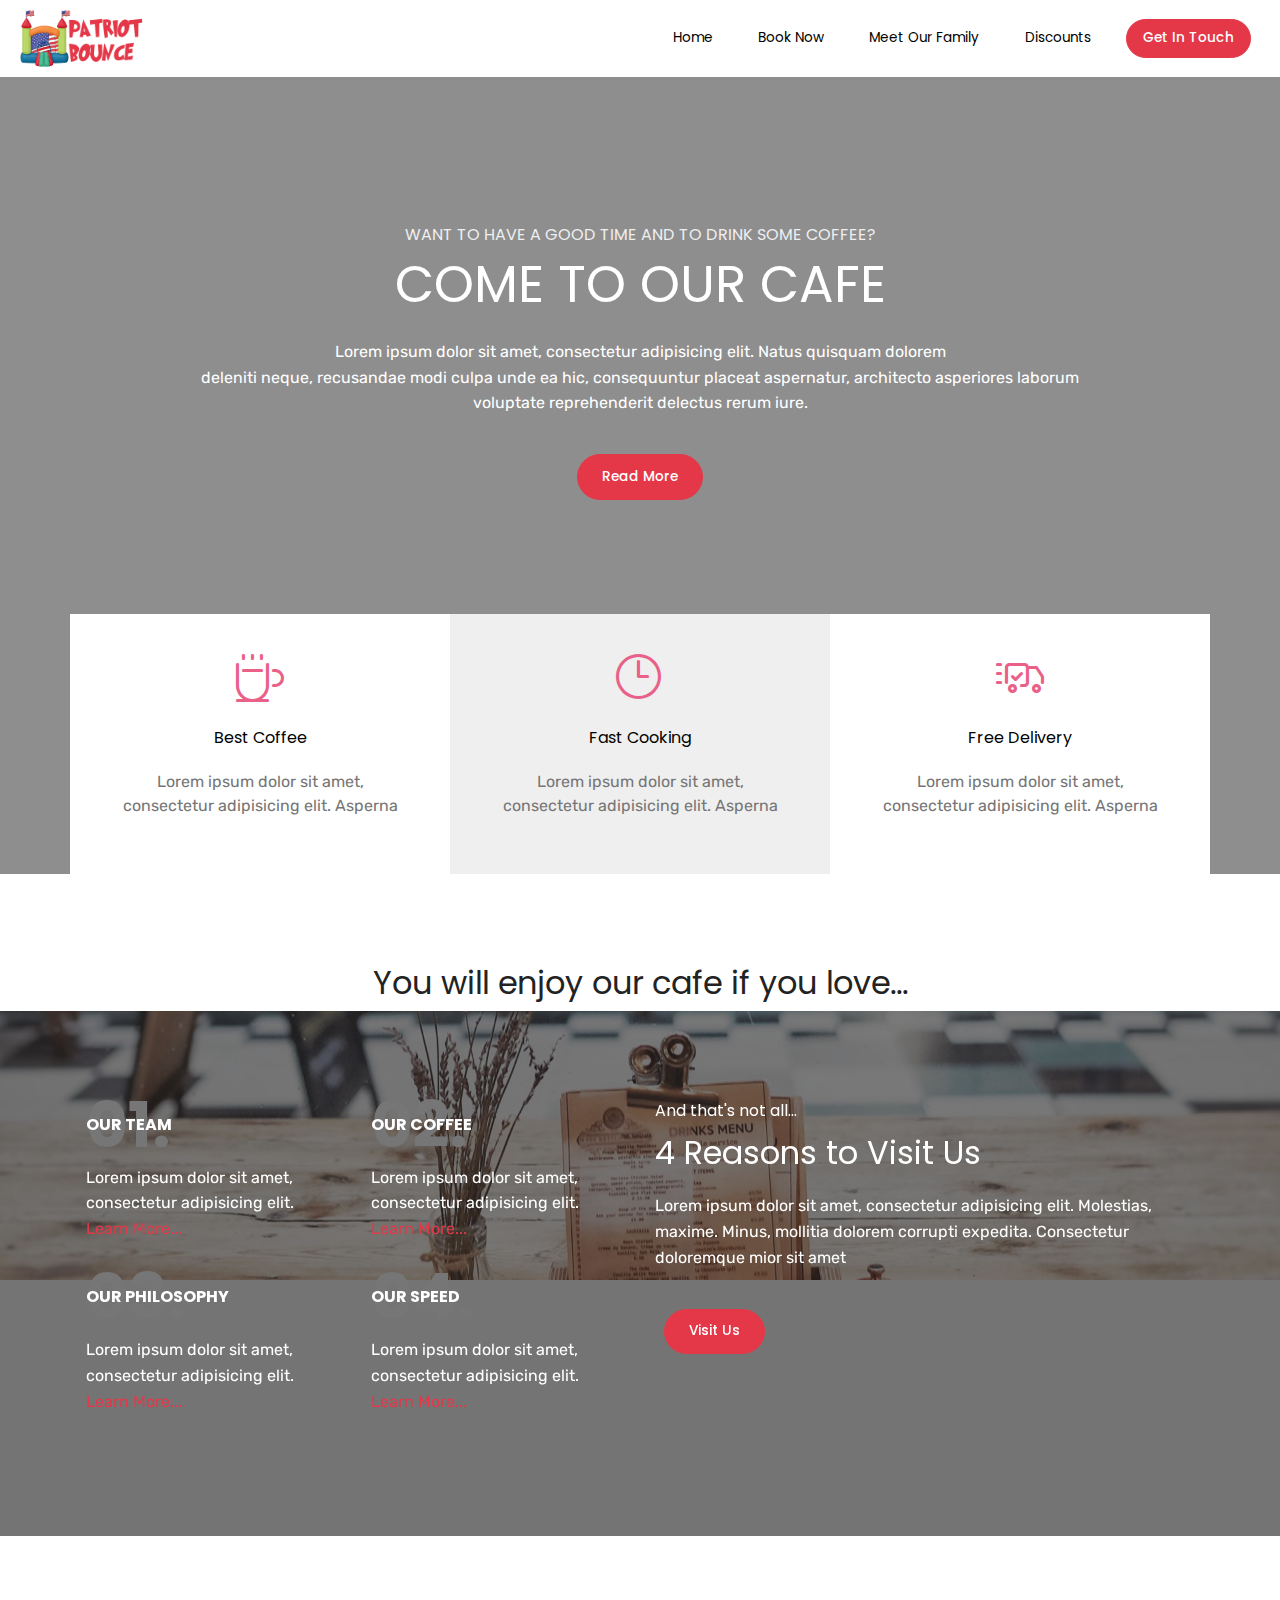
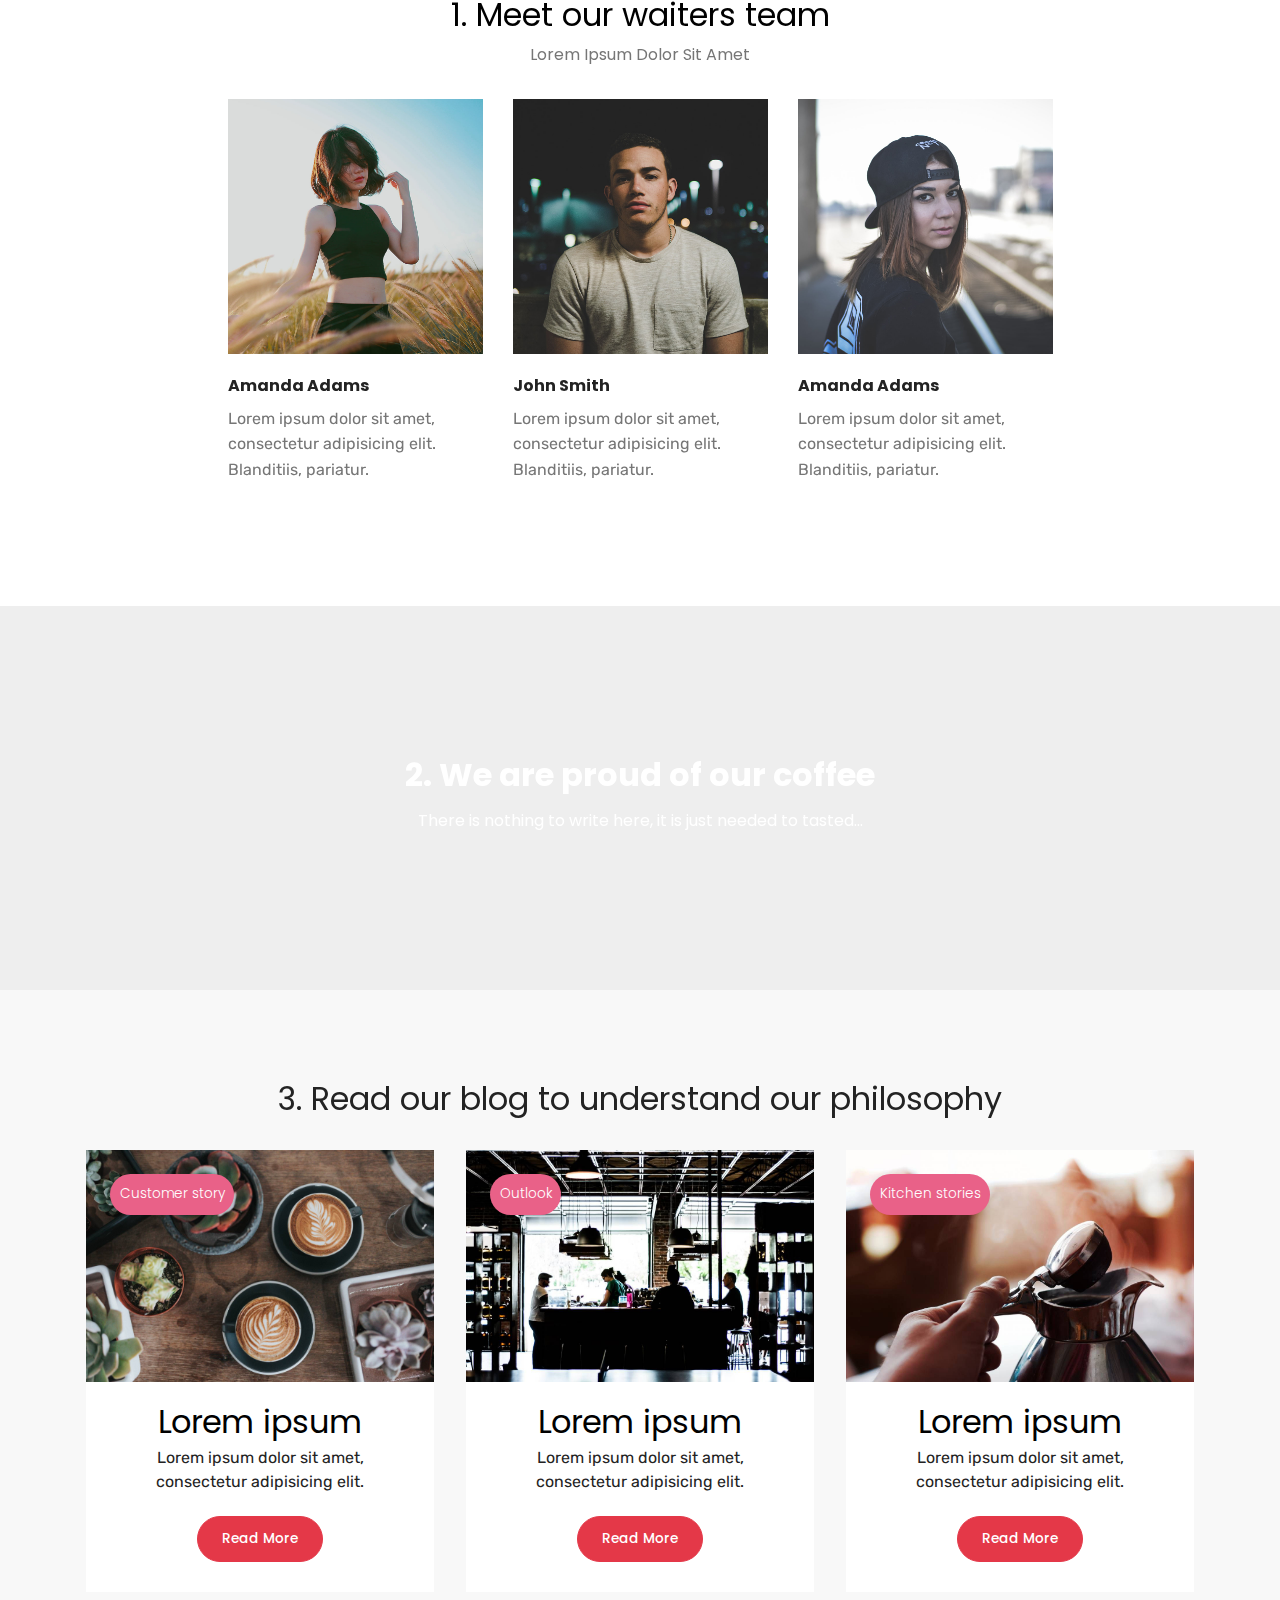
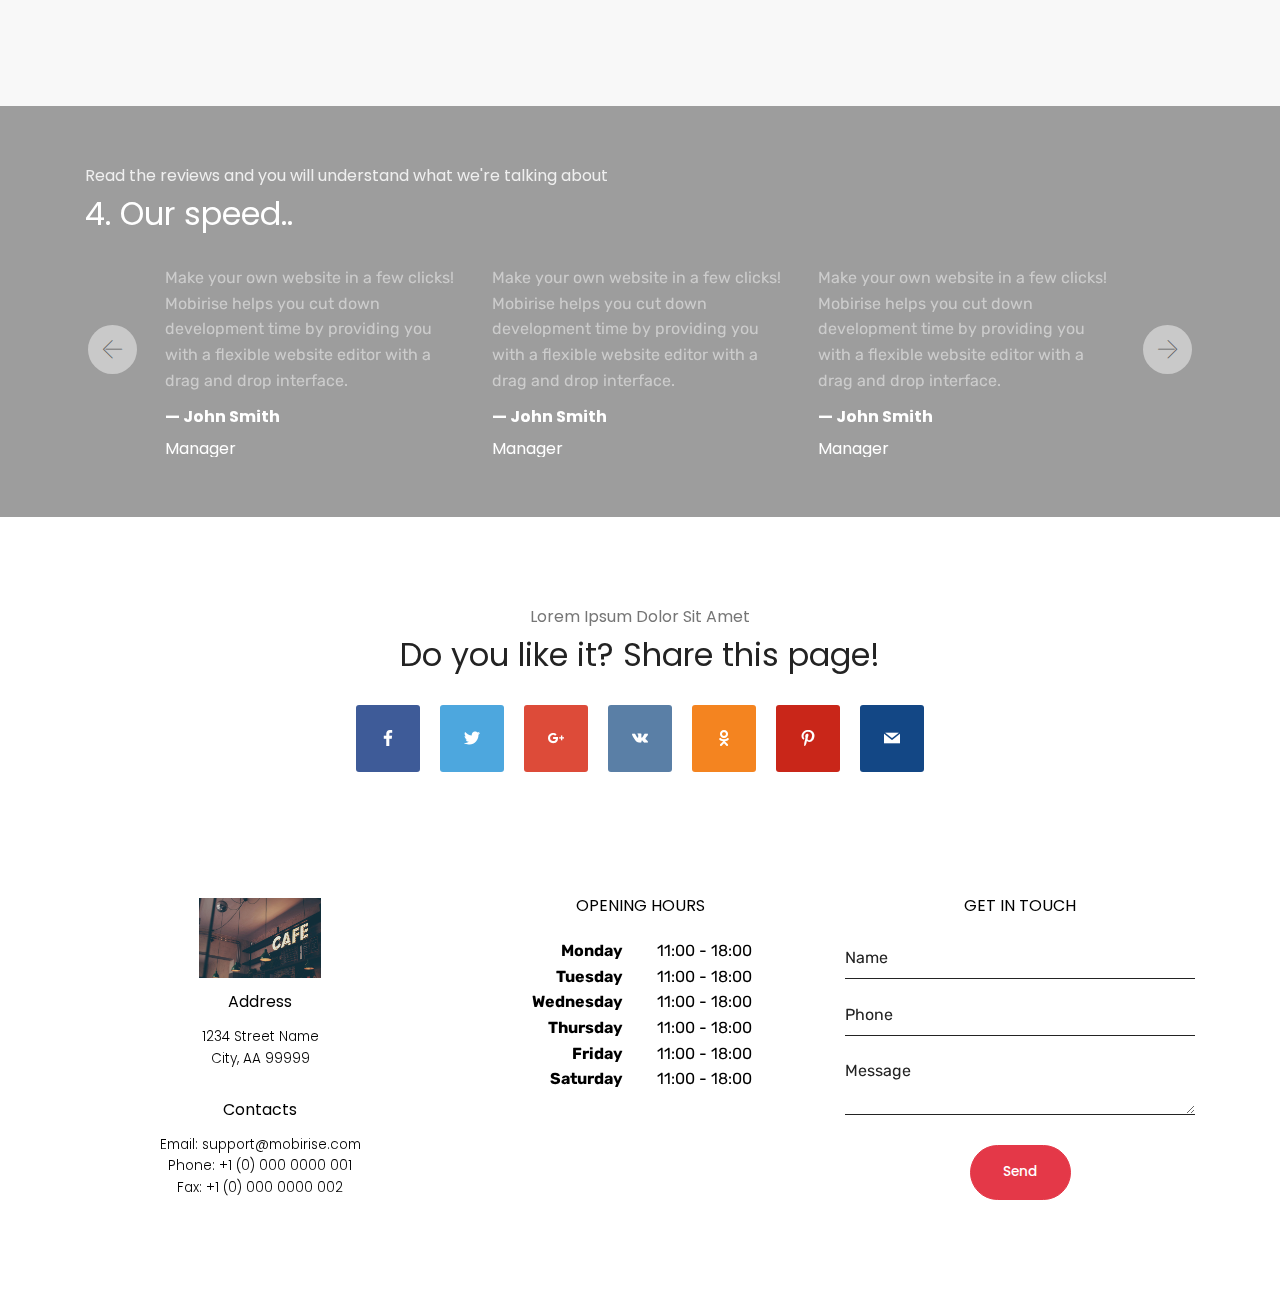
==== index.html @ 23921de2 "create github pages" ====
<!DOCTYPE html>
<html  >
<head>
  
  <meta charset="UTF-8">
  <meta http-equiv="X-UA-Compatible" content="IE=edge">
  
  <meta name="viewport" content="width=device-width, initial-scale=1, minimum-scale=1">
  <link rel="shortcut icon" href="assets/images/logo-no-background-164x77.png" type="image/x-icon">
  <meta name="description" content="">
  
  <title>Home</title>
  <link rel="stylesheet" href="assets/web/assets/mobirise-icons/mobirise-icons.css">
  <link rel="stylesheet" href="assets/web/assets/mobirise-icons-bold/mobirise-icons-bold.css">
  <link rel="stylesheet" href="assets/bootstrap/css/bootstrap.min.css">
  <link rel="stylesheet" href="assets/bootstrap/css/bootstrap-grid.min.css">
  <link rel="stylesheet" href="assets/bootstrap/css/bootstrap-reboot.min.css">
  <link rel="stylesheet" href="assets/dropdown/css/style.css">
  <link rel="stylesheet" href="assets/socicon/css/styles.css">
  <link rel="stylesheet" href="assets/theme/css/style.css">
  <link rel="stylesheet" href="assets/formoid-css/recaptcha.css">
  <link rel="preload" as="style" href="assets/mobirise/css/mbr-additional.css"><link rel="stylesheet" href="assets/mobirise/css/mbr-additional.css" type="text/css">
  
  
  

</head>
<body>
  <section class="menu cid-rzBdwvh61V" once="menu" id="menu2-r">

    
    

    <nav class="navbar navbar-dropdown navbar-fixed-top navbar-expand-lg">
        <div class="navbar-brand">
            <span class="navbar-logo">
                <a href="#">
                    <img src="assets/images/logo-no-background-164x77.png" alt="" title="" style="height: 3.8rem;">
                </a>
            </span>
            
        </div>
        <button class="navbar-toggler" type="button" data-toggle="collapse" data-target="#navbarSupportedContent" aria-controls="navbarNavAltMarkup" aria-expanded="false" aria-label="Toggle navigation">
            <div class="hamburger">
                <span></span>
                <span></span>
                <span></span>
                <span></span>
            </div>
        </button>
      <div class="collapse navbar-collapse" id="navbarSupportedContent">
            <ul class="navbar-nav nav-dropdown" data-app-modern-menu="true"><li class="nav-item">
                    <a class="nav-link link text-black display-4" href="#">
                        Home
                    </a>
                </li>
                <li class="nav-item">
                    <a class="nav-link link text-black display-4" href="#">
                        Book Now</a>
                </li>
                <li class="nav-item">
                    <a class="nav-link link text-black display-4" href="#">
                        Meet Our Family</a>
                </li>
                <li class="nav-item">
                    <a class="nav-link link text-black display-4" href="#">
                        Discounts</a>
                </li></ul>
            
            <div class="navbar-buttons mbr-section-btn">
                <a class="btn btn-sm btn-info display-4" href="#">
                  Get In Touch
                </a>
            </div>
      </div>
    </nav>
</section>

<section class="header7 cid-qIoWJUOnqf" id="header1-1" data-bg-video="https://youtu.be/1ic79i1usMw">

    

    <div class="mbr-overlay" style="opacity: 0.8; background-color: rgb(118, 118, 118);">
    </div>

    <div class="container text-content">

        <h4 class="mbr-section-subtitle mbr-fonts-style align-center mbr-white display-5">WANT TO HAVE A GOOD TIME AND TO DRINK SOME COFFEE?</h4>

        <h1 class="mbr-section-title pb-3 mbr-fonts-style mbr-white align-center display-1">COME TO OUR CAFE</h1>
        <p class="mbr-text pb-3 mbr-fonts-style mbr-white align-center display-7">Lorem ipsum dolor sit amet, consectetur adipisicing elit. Natus quisquam dolorem <br>deleniti neque, recusandae modi culpa unde ea hic, consequuntur placeat aspernatur, architecto asperiores laborum <br>voluptate reprehenderit delectus rerum iure.
        </p>
        <div class="mbr-section-btn pb-5 align-center"><a class="btn btn-md btn-bgr btn-info display-4" href="#">Read More</a></div>
    </div>
    <div class="container mbr-black">
        <div class="row justify-content-center">
            <div class="box-item col-md-4">
                <div class="icon-block-top pb-4 align-center">
                    <span class="mbr-iconfont mbrib-hot-cup display-2" style="color: rgb(233, 97, 136); fill: rgb(233, 97, 136);"></span>
                </div>
                <h4 class="box-item-title pb-3 mbr-fonts-style align-center display-5">Best Coffee</h4>
                <p class="box-item-text mbr-fonts-style align-center display-7">Lorem ipsum dolor sit amet, consectetur adipisicing elit. Asperna</p>
            </div>
            <div class="box-item col-md-4">
                <div class="icon-block-top pb-4 align-center">
                    <span class="mbr-iconfont mbrib-clock display-2" style="color: rgb(233, 97, 136); fill: rgb(233, 97, 136);"></span>
                </div>
                <h4 class="box-item-title pb-3 mbr-fonts-style align-center display-5">Fast Cooking</h4>
                <p class="box-item-text mbr-fonts-style align-center display-7">Lorem ipsum dolor sit amet, consectetur adipisicing elit. Asperna</p>
            </div>
            <div class="box-item col-md-4">
                <div class="icon-block-top pb-4 align-center">
                    <span class="mbr-iconfont mbrib-delivery display-2" style="color: rgb(233, 97, 136); fill: rgb(233, 97, 136);"></span>
                </div>
                <h4 class="box-item-title pb-3 mbr-fonts-style align-center display-5">Free Delivery</h4>
                <p class="box-item-text mbr-fonts-style align-center display-7">Lorem ipsum dolor sit amet, consectetur adipisicing elit. Asperna</p>
            </div>
        </div>
    </div>
</section>

<section class="cid-qIp7KFGlXe" id="content7-8">

    

    
    <div class="container">
        <div class="row justify-content-center">
            <div class="col-12 col-md-12 align-center">
                
                <h2 class="mbr-section-title align-center mbr-fonts-style mbr-bold display-2"><span style="font-weight: normal;">You will enjoy our cafe if you love...</span></h2>
            </div>
        </div>
    </div>
</section>

<section class="features18 cid-qIoZwj9I6L mbr-parallax-background" id="features18-4">
    
    

    <div class="mbr-overlay" style="opacity: 0.6; background-color: rgb(35, 35, 35);">
    </div>
    <div class="container">
        <div class="row justify-content-center content-row">
            <div class="col-md-6 content-column">
                    <h4 class="mbr-section-subtitle mbr-fonts-style mbr-white align-left display-5">And that's not all...</h4>
                    
                    <h2 class="mbr-title pt-2 mbr-fonts-style align-left mbr-white display-2">
                        4 Reasons to Visit Us
                    </h2>
                    <p class="mbr-text mbr-section-text pt-3 mbr-fonts-style align-left mbr-white display-7">
                            Lorem ipsum dolor sit amet, consectetur adipisicing elit. Molestias, maxime. Minus, mollitia dolorem corrupti expedita. Consectetur doloremque mior sit amet</p>
                    <div class="mbr-section-btn pt-3 align-left"><a class="btn btn-md btn-info display-4" href="#">Visit Us</a></div>
            </div>
            <div class="col-md-6">
                <div class="row">
                    <div class="card p-3 col-md-6">
                        <div class="card-box">
                            <div class="title">
                                <span class="num mbr-fonts-style mbr-bold m display-1">01.</span>
                                <h4 class="card-title m-0 mbr-fonts-style mbr-bold mbr-white display-5">
                                    OUR TEAM</h4>
                            </div>
                            <p class="mbr-text card-text mbr-fonts-style mbr-white display-7">
                                Lorem ipsum dolor sit amet, consectetur adipisicing elit.<br><a href="#" class="text-info">Learn More...</a>
                            </p>
                        </div>
                    </div>
                    <div class="card p-3 col-md-6">
                        <div class="card-box">
                            <div class="title">
                                <span class="num mbr-fonts-style mbr-bold display-1">02.</span>
                                <h4 class="card-title mbr-fonts-style m-0 mbr-bold mbr-white display-5">
                                    OUR COFFEE</h4>
                            </div>
                            <p class="mbr-text card-text mbr-fonts-style mbr-white display-7">
                                Lorem ipsum dolor sit amet, consectetur adipisicing elit.<br><a href="#" class="text-info">Learn More...</a>
                            </p>
                        </div>
                    </div>
                    <div class="card p-3 col-md-6">
                        <div class="card-box">
                            <div class="title">
                                <span class="num mbr-fonts-style mbr-bold display-1">03.</span>
                                <h4 class="card-title m-0 mbr-fonts-style mbr-bold mbr-white display-5">
                                    OUR PHILOSOPHY</h4>
                            </div>
                            <p class="mbr-text card-text mbr-fonts-style mbr-white display-7">
                                Lorem ipsum dolor sit amet, consectetur adipisicing elit.<br><a href="#" class="text-info">Learn More...</a>
                            </p>
                        </div>
                    </div>
                    <div class="card p-3 col-md-6">
                        <div class="card-box">
                            <div class="title">
                                <span class="num mbr-fonts-style mbr-bold display-1">04.</span>
                                <h4 class="card-title mbr-fonts-style m-0 mbr-bold mbr-white display-5">
                                    OUR SPEED</h4>
                            </div>
                            <p class="mbr-text card-text mbr-fonts-style mbr-white display-7">
                                Lorem ipsum dolor sit amet, consectetur adipisicing elit.<br><a href="#" class="text-info">Learn More...</a>
                            </p>
                        </div>
                    </div>
                </div>
            </div>
        </div>
    </div>
</section>

<section class="teams1 cid-qIoZsmrGyp" id="teams2-3">

    

    
    <div class="container">
        <h2 class="mbr-section-title mbr-fonts-style align-center mbr-black display-2">1. Meet our waiters team
        </h2>
        <h3 class="mbr-section-subtitle mbr-fonts-style align-center pt-2 display-5">Lorem Ipsum Dolor Sit Amet</h3>
        <div class="row justify-content-center flip-card pt-4">
            <div class="col-md-6 col-lg-3 card-wrap">
                <div class="image-wrap">
                    <img src="assets/images/face5.jpg" alt="">
                    <div class="social-media align-center">
                        <ul>
                            <li>
                                <a class="icon-transition" href="https://www.facebook.com/Mobirise">
                                    <span class="mbr-iconfont mbr-black socicon-facebook socicon"></span>
                                </a>
                            </li>
                            <li>
                                <a class="icon-transition" href="https://twitter.com/mobirise">
                                    <span class="mbr-iconfont mbr-black socicon-twitter socicon"></span>
                                </a>
                            </li>
                            <li>
                                <a class="icon-transition" href="https://instagram.com/mobirise/">
                                    <span class="mbr-iconfont mbr-black socicon-instagram socicon"></span>
                                </a>
                            </li>
                            
                            
                            
                        </ul>
                    </div>
                    <div class="img-overlay"></div>
                </div>
                <h4 class="mbr-fonts-style mbr-name align-left pt-4 mbr-bold display-5">
                    Amanda Adams
                </h4>
                
                <p class="mbr-fonts-style mbr-text align-left pt-1 display-7">
                      Lorem ipsum dolor sit amet, consectetur adipisicing elit. Blanditiis, pariatur.
                </p>
            </div>
            <div class="col-md-6 col-lg-3 card-wrap">
                <div class="image-wrap">
                    <img src="assets/images/face6.jpg" alt="">
                    <div class="img-overlay"></div>
                    <div class="social-media align-center">
                        <ul>
                            <li>
                                <a class="icon-transition" href="https://www.facebook.com/Mobirise">
                                    <span class="mbr-iconfont mbr-black socicon-facebook socicon"></span>
                                </a>
                            </li>
                            <li>
                                <a class="icon-transition" href="https://twitter.com/mobirise">
                                    <span class="mbr-iconfont mbr-black socicon-twitter socicon"></span>
                                </a>
                            </li>
                            <li>
                                <a class="icon-transition" href="https://instagram.com/mobirise/">
                                    <span class="mbr-iconfont mbr-black socicon-instagram socicon"></span>
                                </a>
                            </li>
                            
                            
                            
                        </ul>    
                    </div>
                </div>
                <h4 class="mbr-fonts-style mbr-name align-left pt-4 mbr-bold display-5">
                    John Smith
                </h4>
                
                <p class="mbr-fonts-style mbr-text align-left pt-1 display-7">
                      Lorem ipsum dolor sit amet, consectetur adipisicing elit. Blanditiis, pariatur.
                </p>
            </div>
            <div class="col-md-6 col-lg-3 card-wrap">
                <div class="image-wrap">
                    <img src="assets/images/face7.jpg" alt="">
                    <div class="img-overlay"></div>
                    <div class="social-media align-center">
                        <ul>
                            <li>
                                <a class="icon-transition" href="https://www.facebook.com/Mobirise">
                                    <span class="mbr-iconfont mbr-black socicon-facebook socicon"></span>
                                </a>
                            </li>
                            <li>
                                <a class="icon-transition" href="https://twitter.com/mobirise">
                                    <span class="mbr-iconfont mbr-black socicon-twitter socicon"></span>
                                </a>
                            </li>
                            <li>
                                <a class="icon-transition" href="https://instagram.com/mobirise/">
                                    <span class="mbr-iconfont mbr-black socicon-instagram socicon"></span>
                                </a>
                            </li>
                            
                            
                            
                        </ul>
                    </div>
                </div>
                <h4 class="mbr-fonts-style mbr-name align-left pt-4 mbr-bold display-5">
                    Amanda Adams
                </h4>
                
                <p class="mbr-fonts-style mbr-text align-left pt-1 display-7">
                      Lorem ipsum dolor sit amet, consectetur adipisicing elit. Blanditiis, pariatur.
                </p>
            </div>
            
        </div>
    </div>
</section>

<section class="cid-qIpcXer6tV mbr-parallax-background" id="content9-a">

    

    
    <div class="container">
        <div class="row justify-content-center">
            <div class="col-12 col-md-12 align-center">
                <h2 class="mbr-section-title align-left mbr-fonts-style mbr-bold mbr-white display-2">2. We are proud of our coffee</h2>
                <h3 class="mbr-section-subtitle align-left mbr-fonts-style mbr-white pt-2 display-5">There is nothing to write here, it is just needed to tasted...</h3>
            </div>
        </div>
    </div>
</section>

<section class="features19 cid-qIpf9Jg0yJ" id="features12-b">

    

    
    <div class="container">
        <h2 class="mbr-section-title align-left mbr-fonts-style mbr-bold display-2">
            <span style="font-weight: normal;">3. Read our blog to understand our philosophy</span></h2>

        
        <div class="row justify-content-center align-items-start">
            
            <div class="card px-3 py-4 col-md-4">
                <div class="card-wrapper flip-card">
                    <div class="card-img">
                        <img src="assets/images/nathan-dumlao-314125-1920x1280.jpg" alt="" title="">
                        <div class="img-text mbr-text mbr-fonts-style align-center mbr-white display-4">Customer story</div>
                    </div>
                    <div class="card-box">
                        <h3 class="mbr-title mbr-fonts-style mbr-bold mbr-black align-center display-2"><span style="font-weight: normal;">Lorem ipsum</span></h3>
                        <p class="mbr-card-text mbr-fonts-style align-center display-7">
                            Lorem ipsum dolor sit amet, consectetur adipisicing elit.
                        </p>
                        <div class="mbr-section-btn align-center">
                            <a href="#" class="btn btn-md btn-info display-4">Read More</a>
                        </div>
                    </div>
                </div>
            </div>

            <div class="card px-3 py-4 col-md-4">
                <div class="card-wrapper flip-card">
                    <div class="card-img">
                        <img src="assets/images/redd-angelo-32872-1200x800.jpg" alt="" title="">
                        <div class="img-text mbr-text mbr-fonts-style align-center mbr-white display-4">
                             Outlook
                        </div>
                    </div>
                    <div class="card-box">
                        <h3 class="mbr-title mbr-fonts-style mbr-bold mbr-black align-center display-2"><span style="font-weight: normal;">Lorem ipsum</span></h3>
                        <p class="mbr-card-text mbr-fonts-style align-center display-7">
                            Lorem ipsum dolor sit amet, consectetur adipisicing elit.
                        </p>
                        <div class="mbr-section-btn align-center">
                            <a href="#" class="btn btn-md btn-info display-4">Read More</a>
                        </div>
                    </div>
                </div>
            </div>

            <div class="card px-3 py-4 col-md-4">
                <div class="card-wrapper flip-card">
                    <div class="card-img">
                        <img src="assets/images/tim-arterbury-101472-1200x800.jpg" alt="" title="">
                        <div class="img-text mbr-text mbr-fonts-style align-center mbr-white display-4">Kitchen stories</div>
                    </div>
                    <div class="card-box">
                        <h3 class="mbr-title mbr-fonts-style mbr-bold mbr-black align-center display-2"><span style="font-weight: normal;">Lorem ipsum</span></h3>
                        <p class="mbr-card-text mbr-fonts-style align-center display-7">
                            Lorem ipsum dolor sit amet, consectetur adipisicing elit.
                        </p>
                        <div class="mbr-section-btn align-center">
                            <a href="#" class="btn btn-md btn-info display-4">Read More</a>
                        </div>
                    </div>
                </div>
            </div>

            
        </div>
    </div>
</section>

<section class="carousel slide testimonials-slider cid-qIoZa8EtE9" data-bg-video="https://www.youtube.com/watch?v=36YgDDJ7XSc" id="testimonials-slider2-2">
    
    

    <div class="mbr-overlay" style="opacity: 0.4; background-color: rgb(35, 35, 35);">
    </div>

    <div class="container text-center">
        
        <h3 class="mbr-section-subtitle mbr-fonts-style align-left display-5">Read the reviews and you will understand what we're talking about</h3>

        <h2 class="mbr-fonts-style mbr-section-title align-left mbr-white display-2">4. Our speed..</h2>

        <div class="carousel slide pt-4" data-ride="carousel" role="listbox">
            <div class="carousel-inner">
                
            <div class="carousel-item">
                    <div class="row justify-content-center">
                        <div class="col-md-4">                          
                            <div class="mbr-text mbr-fonts-style align-left display-7">
                                 Make your own website in a few clicks! Mobirise helps you cut down development time by providing you with a flexible website editor with a drag and drop interface.
                            </div>
                            <h4 class="mbr-fonts-style signature mbr-bold pt-3 align-left display-5"><strong>— John Smith</strong></h4>                   
                            <h5 class="desk mbr-fonts-style pt-3 align-left display-5">Manager</h5>
                        </div>

                        <div class="col-md-4 d-none d-md-block">
                            <div class="mbr-text mbr-fonts-style align-left display-7">
                                 Make your own website in a few clicks! Mobirise helps you cut down development time by providing you with a flexible website editor with a drag and drop interface.
                            </div>
                            <h4 class="mbr-fonts-style signature mbr-bold pt-3 align-left display-5"><strong>— John Smith</strong></h4>       
                            <h5 class="desk mbr-fonts-style pt-3 align-left display-5">Manager</h5>            
                        </div>
                        
                        <div class="col-md-4 d-none d-md-block">
                            <div class="mbr-text mbr-fonts-style align-left display-7">
                                 Make your own website in a few clicks! Mobirise helps you cut down development time by providing you with a flexible website editor with a drag and drop interface.</div>
                            <h4 class="mbr-fonts-style signature mbr-bold pt-3 align-left display-5"><strong>— John Smith</strong></h4>
                            <h5 class="desk mbr-fonts-style pt-3 align-left display-5">Manager</h5>                    
                        </div>
                    </div>
                </div><div class="carousel-item">
                    <div class="row justify-content-center">
                        <div class="col-md-4">                          
                            <div class="mbr-text mbr-fonts-style align-left display-7">
                                 Make your own website in a few clicks! Mobirise helps you cut down development time by providing you with a flexible website editor with a drag and drop interface.
                            </div>
                            <h4 class="mbr-fonts-style signature mbr-bold pt-3 align-left display-5"><strong>— John Smith</strong></h4>                   
                            <h5 class="desk mbr-fonts-style pt-3 align-left display-5">Manager</h5>
                        </div>

                        <div class="col-md-4 d-none d-md-block">
                            <div class="mbr-text mbr-fonts-style align-left display-7">
                                 Make your own website in a few clicks! Mobirise helps you cut down development time by providing you with a flexible website editor with a drag and drop interface.
                            </div>
                            <h4 class="mbr-fonts-style signature mbr-bold pt-3 align-left display-5"><strong>— John Smith</strong></h4>       
                            <h5 class="desk mbr-fonts-style pt-3 align-left display-5">Manager</h5>            
                        </div>
                        
                        <div class="col-md-4 d-none d-md-block">
                            <div class="mbr-text mbr-fonts-style align-left display-7">
                                 Make your own website in a few clicks! Mobirise helps you cut down development time by providing you with a flexible website editor with a drag and drop interface.</div>
                            <h4 class="mbr-fonts-style signature mbr-bold pt-3 align-left display-5"><strong>— John Smith</strong></h4>
                            <h5 class="desk mbr-fonts-style pt-3 align-left display-5">Manager</h5>                    
                        </div>
                    </div>
                </div></div>

            <div class="carousel-controls">
                <a class="carousel-control-prev" role="button" data-slide="prev">
                  <span aria-hidden="true" class="mbri-left mbr-iconfont"></span>
                  <span class="sr-only">Previous</span>
                </a>
                
                <a class="carousel-control-next" role="button" data-slide="next">
                  <span aria-hidden="true" class="mbri-right mbr-iconfont"></span>
                  <span class="sr-only">Next</span>
                </a>
            </div>
        </div>
    </div>
</section>

<section class="cid-qIpiCNOGSw" id="social-buttons1-c">
    
    

    

    <div class="container">
        <div class="media-container-row">
            <div class="col-md-10 col-lg-8 align-center">
                <h3 class="mbr-section-subtitle mbr-fonts-style display-5">Lorem Ipsum Dolor Sit Amet</h3>
                <h2 class="mbr-section-title mbr-fonts-style pb-3 display-2">Do you like it? Share this page!</h2>
                <div class="mbr-social-likes">
                    <span class="btn btn-social socicon-bg-facebook facebook mx-2" title="Share link on Facebook">
                        <i class="socicon socicon-facebook"></i>
                    </span>
                    <span class="btn btn-social twitter socicon-bg-twitter mx-2" title="Share link on Twitter">
                        <i class="socicon socicon-twitter"></i>
                    </span>
                    <span class="btn btn-social plusone socicon-bg-googleplus mx-2" title="Share link on Google+">
                        <i class="socicon socicon-googleplus"></i>
                    </span>
                    <span class="btn btn-social vkontakte socicon-bg-vkontakte mx-2" title="Share link on VKontakte">
                        <i class="socicon socicon-vkontakte"></i>
                    </span>
                    <span class="btn btn-social odnoklassniki socicon-bg-odnoklassniki mx-2" title="Share link on Odnoklassniki">
                        <i class="socicon socicon-odnoklassniki"></i>
                    </span>
                    <span class="btn btn-social pinterest socicon-bg-pinterest mx-2" title="Share link on Pinterest">
                        <i class="socicon socicon-pinterest"></i>
                    </span>
                    <span class="btn btn-social mailru socicon-bg-mail mx-2" title="Share link on Mailru">
                        <i class="socicon socicon-mail"></i>
                    </span>
                </div>
            </div>
        </div>
    </div>
</section>

<section class="cid-qIpj9qVZg6" id="footer4-f">

    

    

    <div class="container">
        <div class="row content justify-content-center align-items-start mbr-black">
            <div class="col-12 col-md-6 col-lg-4 pb-3">
                <div class="logo pb-3 align-center">
                    <a href="index.html">
                        <img src="assets/images/background11-1920x1269.jpg" alt="" title="" style="height: 5rem;">
                    </a>
                </div>
                
                <div class="address">
                    <h3 class="address-title mbr-fonts-style pb-2 align-center display-5">
                        Address
                    </h3>
                    <p class="address-block mbr-fonts-style pb-3 align-center mbr-text display-4">
                        1234 Street Name<br>
                        City, AA 99999
                    </p>
                </div>
                <div class="contacts">
                    <h3 class="contacts-title mbr-fonts-style pb-2 align-center display-5">
                        Contacts
                    </h3>
                    <p class="contacts-block mbr-fonts-style align-center mbr-text display-4">
                        Email: support@mobirise.com<br>
                        Phone: +1 (0) 000 0000 001<br>
                        Fax: +1 (0) 000 0000 002
                    </p>
                </div>
            </div>
            <div class="col-sm-12 col-md-6 col-lg-5 col-xl-4 opening-hours pb-3 align-center">
                <h3 class="opening-hours-title pb-3 mbr-fonts-style align-center display-5">
                    OPENING HOURS</h3>
                <div class="col-5 days-column mbr-fonts-style mbr-bold align-right mbr-text display-7">
                    <span>Monday</span>
                    <span>Tuesday</span>
                    <span>Wednesday</span>
                    <span>Thursday</span>
                    <span>Friday</span>
                    <span>Saturday</span><br>
                </div>
                <div class="col-5 hours-column mbr-fonts-style align-left mbr-text display-7">
                    <span>11:00 - 18:00</span>
                    <span>11:00 - 18:00</span>
                    <span>11:00 - 18:00</span>
                    <span>11:00 - 18:00</span>
                    <span>11:00 - 18:00</span>
                    <span>11:00 - 18:00</span><br>
                </div>
            </div>
            <div class="form-1 col-sm-12 col-md-5 col-xl-4 col-lg-3" data-form-type="formoid">
                <h3 class="form-title pb-3 mbr-fonts-style align-center display-5">
                    GET IN TOUCH
                </h3>
                <div data-form-alert="" hidden="">Thanks for filling out the form!</div>
                <form class="mbr-form" action="https://mobirise.com/" method="post" data-form-title="My Mobirise Form"><input type="hidden" name="email" data-form-email="true" value="zmt52se4vlKzG9ZlRMrSObZA/iM51Rg0sKf0PgTAXvzf80+NhIMgF3amlHQhSe3bJ9eZWDOBrLp2VA5c1rhc6i1LbFNF8a+Ec8ieLGg7/wBkrPD/YJSi8HIZQzjjRhtb.4vvTKW60lj3cM4IjOCqK71lzVSYR9H7xZ2xOvW2wbdr5QJtB7LUsm92ueW5TcLm4JoI597ISmDPSEVZ+30Vv059exFuM1EjeOlMCNAIVsxdz7G8ettgwmm73R4NW9Vpc">
                    <div class="input-wrap" data-for="name">
                        <input type="text" class="field display-7" name="name" placeholder="Name" data-form-field="Name" required="" id="name-footer4-f">
                    </div>
                    
                    <div class="input-wrap" data-for="phone">
                        <input type="text" class="field display-7" name="phone" placeholder="Phone" data-form-field="Phone" id="phone-footer4-f">
                    </div>
                    <div class="form-group pb-2" data-for="message">
                        <textarea type="text" class="form-control display-7" name="message" placeholder="Message" rows="2" data-form-field="Message" id="message-footer4-f"></textarea>
                    </div>
                    <div class="btn-row align-center">
                        <span class="input-group-btn"><button href="#" type="submit" class="btn btn-form btn-info display-4">Send</button></span>
                    </div>
                </form>
            </div>
        </div>
    </div>
</section>


  <script src="assets/web/assets/jquery/jquery.min.js"></script>
  <script src="assets/popper/popper.min.js"></script>
  <script src="assets/bootstrap/js/bootstrap.min.js"></script>
  <script src="assets/dropdown/js/nav-dropdown.js"></script>
  <script src="assets/dropdown/js/navbar-dropdown.js"></script>
  <script src="assets/touchswipe/jquery.touch-swipe.min.js"></script>
  <script src="assets/ytplayer/jquery.mb.ytplayer.min.js"></script>
  <script src="assets/vimeoplayer/jquery.mb.vimeo_player.js"></script>
  <script src="assets/parallax/jarallax.min.js"></script>
  <script src="assets/mbr-flip-card/mbr-flip-card.js"></script>
  <script src="assets/bootstrapcarouselswipe/bootstrap-carousel-swipe.js"></script>
  <script src="assets/mbr-testimonials-slider/mbr-testimonials-slider.js"></script>
  <script src="assets/sociallikes/social-likes.js"></script>
  <script src="assets/smoothscroll/smooth-scroll.js"></script>
  <script src="assets/theme/js/script.js"></script>
  <script src="assets/formoid/formoid.min.js"></script>
  
  

</body>
</html>
---- assets/web/assets/mobirise-icons/mobirise-icons.css ----
@font-face {
  font-family: 'MobiriseIcons';
  src:  url('mobirise-icons.eot?spat4u');
  src:  url('mobirise-icons.eot?spat4u#iefix') format('embedded-opentype'),
    url('mobirise-icons.ttf?spat4u') format('truetype'),
    url('mobirise-icons.woff?spat4u') format('woff'),
    url('mobirise-icons.svg?spat4u#MobiriseIcons') format('svg');
  font-weight: normal;
  font-style: normal;
  font-display: swap;
}

[class^="mbri-"], [class*=" mbri-"] {
  /* use !important to prevent issues with browser extensions that change fonts */
  font-family: MobiriseIcons !important;
  speak: none;
  font-style: normal;
  font-weight: normal;
  font-variant: normal;
  text-transform: none;
  line-height: 1;

  /* Better Font Rendering =========== */
  -webkit-font-smoothing: antialiased;
  -moz-osx-font-smoothing: grayscale;
}

.mbri-add-submenu:before {
  content: "\e900";
}
.mbri-alert:before {
  content: "\e901";
}
.mbri-align-center:before {
  content: "\e902";
}
.mbri-align-justify:before {
  content: "\e903";
}
.mbri-align-left:before {
  content: "\e904";
}
.mbri-align-right:before {
  content: "\e905";
}
.mbri-android:before {
  content: "\e906";
}
.mbri-apple:before {
  content: "\e907";
}
.mbri-arrow-down:before {
  content: "\e908";
}
.mbri-arrow-next:before {
  content: "\e909";
}
.mbri-arrow-prev:before {
  content: "\e90a";
}
.mbri-arrow-up:before {
  content: "\e90b";
}
.mbri-bold:before {
  content: "\e90c";
}
.mbri-bookmark:before {
  content: "\e90d";
}
.mbri-bootstrap:before {
  content: "\e90e";
}
.mbri-briefcase:before {
  content: "\e90f";
}
.mbri-browse:before {
  content: "\e910";
}
.mbri-bulleted-list:before {
  content: "\e911";
}
.mbri-calendar:before {
  content: "\e912";
}
.mbri-camera:before {
  content: "\e913";
}
.mbri-cart-add:before {
  content: "\e914";
}
.mbri-cart-full:before {
  content: "\e915";
}
.mbri-cash:before {
  content: "\e916";
}
.mbri-change-style:before {
  content: "\e917";
}
.mbri-chat:before {
  content: "\e918";
}
.mbri-clock:before {
  content: "\e919";
}
.mbri-close:before {
  content: "\e91a";
}
.mbri-cloud:before {
  content: "\e91b";
}
.mbri-code:before {
  content: "\e91c";
}
.mbri-contact-form:before {
  content: "\e91d";
}
.mbri-credit-card:before {
  content: "\e91e";
}
.mbri-cursor-click:before {
  content: "\e91f";
}
.mbri-cust-feedback:before {
  content: "\e920";
}
.mbri-database:before {
  content: "\e921";
}
.mbri-delivery:before {
  content: "\e922";
}
.mbri-desktop:before {
  content: "\e923";
}
.mbri-devices:before {
  content: "\e924";
}
.mbri-down:before {
  content: "\e925";
}
.mbri-download:before {
  content: "\e989";
}
.mbri-drag-n-drop:before {
  content: "\e927";
}
.mbri-drag-n-drop2:before {
  content: "\e928";
}
.mbri-edit:before {
  content: "\e929";
}
.mbri-edit2:before {
  content: "\e92a";
}
.mbri-error:before {
  content: "\e92b";
}
.mbri-extension:before {
  content: "\e92c";
}
.mbri-features:before {
  content: "\e92d";
}
.mbri-file:before {
  content: "\e92e";
}
.mbri-flag:before {
  content: "\e92f";
}
.mbri-folder:before {
  content: "\e930";
}
.mbri-gift:before {
  content: "\e931";
}
.mbri-github:before {
  content: "\e932";
}
.mbri-globe:before {
  content: "\e933";
}
.mbri-globe-2:before {
  content: "\e934";
}
.mbri-growing-chart:before {
  content: "\e935";
}
.mbri-hearth:before {
  content: "\e936";
}
.mbri-help:before {
  content: "\e937";
}
.mbri-home:before {
  content: "\e938";
}
.mbri-hot-cup:before {
  content: "\e939";
}
.mbri-idea:before {
  content: "\e93a";
}
.mbri-image-gallery:before {
  content: "\e93b";
}
.mbri-image-slider:before {
  content: "\e93c";
}
.mbri-info:before {
  content: "\e93d";
}
.mbri-italic:before {
  content: "\e93e";
}
.mbri-key:before {
  content: "\e93f";
}
.mbri-laptop:before {
  content: "\e940";
}
.mbri-layers:before {
  content: "\e941";
}
.mbri-left-right:before {
  content: "\e942";
}
.mbri-left:before {
  content: "\e943";
}
.mbri-letter:before {
  content: "\e944";
}
.mbri-like:before {
  content: "\e945";
}
.mbri-link:before {
  content: "\e946";
}
.mbri-lock:before {
  content: "\e947";
}
.mbri-login:before {
  content: "\e948";
}
.mbri-logout:before {
  content: "\e949";
}
.mbri-magic-stick:before {
  content: "\e94a";
}
.mbri-map-pin:before {
  content: "\e94b";
}
.mbri-menu:before {
  content: "\e94c";
}
.mbri-mobile:before {
  content: "\e94d";
}
.mbri-mobile2:before {
  content: "\e94e";
}
.mbri-mobirise:before {
  content: "\e94f";
}
.mbri-more-horizontal:before {
  content: "\e950";
}
.mbri-more-vertical:before {
  content: "\e951";
}
.mbri-music:before {
  content: "\e952";
}
.mbri-new-file:before {
  content: "\e953";
}
.mbri-numbered-list:before {
  content: "\e954";
}
.mbri-opened-folder:before {
  content: "\e955";
}
.mbri-pages:before {
  content: "\e956";
}
.mbri-paper-plane:before {
  content: "\e957";
}
.mbri-paperclip:before {
  content: "\e958";
}
.mbri-photo:before {
  content: "\e959";
}
.mbri-photos:before {
  content: "\e95a";
}
.mbri-pin:before {
  content: "\e95b";
}
.mbri-play:before {
  content: "\e95c";
}
.mbri-plus:before {
  content: "\e95d";
}
.mbri-preview:before {
  content: "\e95e";
}
.mbri-print:before {
  content: "\e95f";
}
.mbri-protect:before {
  content: "\e960";
}
.mbri-question:before {
  content: "\e961";
}
.mbri-quote-left:before {
  content: "\e962";
}
.mbri-quote-right:before {
  content: "\e963";
}
.mbri-refresh:before {
  content: "\e964";
}
.mbri-responsive:before {
  content: "\e965";
}
.mbri-right:before {
  content: "\e966";
}
.mbri-rocket:before {
  content: "\e967";
}
.mbri-sad-face:before {
  content: "\e968";
}
.mbri-sale:before {
  content: "\e969";
}
.mbri-save:before {
  content: "\e96a";
}
.mbri-search:before {
  content: "\e96b";
}
.mbri-setting:before {
  content: "\e96c";
}
.mbri-setting2:before {
  content: "\e96d";
}
.mbri-setting3:before {
  content: "\e96e";
}
.mbri-share:before {
  content: "\e96f";
}
.mbri-shopping-bag:before {
  content: "\e970";
}
.mbri-shopping-basket:before {
  content: "\e971";
}
.mbri-shopping-cart:before {
  content: "\e972";
}
.mbri-sites:before {
  content: "\e973";
}
.mbri-smile-face:before {
  content: "\e974";
}
.mbri-speed:before {
  content: "\e975";
}
.mbri-star:before {
  content: "\e976";
}
.mbri-success:before {
  content: "\e977";
}
.mbri-sun:before {
  content: "\e978";
}
.mbri-sun2:before {
  content: "\e979";
}
.mbri-tablet:before {
  content: "\e97a";
}
.mbri-tablet-vertical:before {
  content: "\e97b";
}
.mbri-target:before {
  content: "\e97c";
}
.mbri-timer:before {
  content: "\e97d";
}
.mbri-to-ftp:before {
  content: "\e97e";
}
.mbri-to-local-drive:before {
  content: "\e97f";
}
.mbri-touch-swipe:before {
  content: "\e980";
}
.mbri-touch:before {
  content: "\e981";
}
.mbri-trash:before {
  content: "\e982";
}
.mbri-underline:before {
  content: "\e983";
}
.mbri-unlink:before {
  content: "\e984";
}
.mbri-unlock:before {
  content: "\e985";
}
.mbri-up-down:before {
  content: "\e986";
}
.mbri-up:before {
  content: "\e987";
}
.mbri-update:before {
  content: "\e988";
}
.mbri-upload:before {
 content: "\e926"; 
}
.mbri-user:before {
  content: "\e98a";
}
.mbri-user2:before {
  content: "\e98b";
}
.mbri-users:before {
  content: "\e98c";
}
.mbri-video:before {
  content: "\e98d";
}
.mbri-video-play:before {
  content: "\e98e";
}
.mbri-watch:before {
  content: "\e98f";
}
.mbri-website-theme:before {
  content: "\e990";
}
.mbri-wifi:before {
  content: "\e991";
}
.mbri-windows:before {
  content: "\e992";
}
.mbri-zoom-out:before {
  content: "\e993";
}
.mbri-redo:before {
  content: "\e994";
}
.mbri-undo:before {
  content: "\e995";
}
---- assets/web/assets/mobirise-icons-bold/mobirise-icons-bold.css ----
@font-face {
  font-family: 'mobirise-icons-bold';
  font-display: swap;
  src:  url('mobirise-icons-bold.eot?m1l4yr');
  src:  url('mobirise-icons-bold.eot?m1l4yr#iefix') format('embedded-opentype'),
    url('mobirise-icons-bold.ttf?m1l4yr') format('truetype'),
    url('mobirise-icons-bold.woff?m1l4yr') format('woff'),
    url('mobirise-icons-bold.svg?m1l4yr#mobirise-icons-bold') format('svg');
  font-weight: normal;
  font-style: normal;
}

[class^="mbrib-"], [class*="mbrib-"] {
  /* use !important to prevent issues with browser extensions that change fonts */
  font-family: 'mobirise-icons-bold' !important;
  speak: none;
  font-style: normal;
  font-weight: normal;
  font-variant: normal;
  text-transform: none;
  line-height: 1;

  /* Better Font Rendering =========== */
  -webkit-font-smoothing: antialiased;
  -moz-osx-font-smoothing: grayscale;
}

.mbrib-add-submenu:before {
  content: "\e900";
}
.mbrib-alert:before {
  content: "\e901";
}
.mbrib-align-center:before {
  content: "\e902";
}
.mbrib-align-justify:before {
  content: "\e903";
}
.mbrib-align-left:before {
  content: "\e904";
}
.mbrib-align-right:before {
  content: "\e905";
}
.mbrib-android:before {
  content: "\e906";
}
.mbrib-apple:before {
  content: "\e907";
}
.mbrib-arrow-down:before {
  content: "\e908";
}
.mbrib-arrow-next:before {
  content: "\e909";
}
.mbrib-arrow-prev:before {
  content: "\e90a";
}
.mbrib-arrow-up:before {
  content: "\e90b";
}
.mbrib-bold:before {
  content: "\e90c";
}
.mbrib-bookmark:before {
  content: "\e90d";
}
.mbrib-bootstrap:before {
  content: "\e90e";
}
.mbrib-briefcase:before {
  content: "\e90f";
}
.mbrib-browse:before {
  content: "\e910";
}
.mbrib-bulleted-list:before {
  content: "\e911";
}
.mbrib-calendar:before {
  content: "\e912";
}
.mbrib-camera:before {
  content: "\e913";
}
.mbrib-cart-add:before {
  content: "\e914";
}
.mbrib-cart-full:before {
  content: "\e915";
}
.mbrib-cash:before {
  content: "\e916";
}
.mbrib-change-style:before {
  content: "\e917";
}
.mbrib-chat:before {
  content: "\e918";
}
.mbrib-clock:before {
  content: "\e919";
}
.mbrib-close:before {
  content: "\e91a";
}
.mbrib-cloud:before {
  content: "\e91b";
}
.mbrib-code:before {
  content: "\e91c";
}
.mbrib-contact-form:before {
  content: "\e91d";
}
.mbrib-credit-card:before {
  content: "\e91e";
}
.mbrib-cursor-click:before {
  content: "\e91f";
}
.mbrib-cust-feedback:before {
  content: "\e920";
}
.mbrib-database:before {
  content: "\e921";
}
.mbrib-delivery:before {
  content: "\e922";
}
.mbrib-desktop:before {
  content: "\e923";
}
.mbrib-devices:before {
  content: "\e924";
}
.mbrib-down:before {
  content: "\e925";
}
.mbrib-download:before {
  content: "\e926";
}
.mbrib-drag-n-drop:before {
  content: "\e927";
}
.mbrib-drag-n-drop2:before {
  content: "\e928";
}
.mbrib-edit:before {
  content: "\e929";
}
.mbrib-edit2:before {
  content: "\e92a";
}
.mbrib-error:before {
  content: "\e92b";
}
.mbrib-extension:before {
  content: "\e92c";
}
.mbrib-features:before {
  content: "\e92d";
}
.mbrib-file:before {
  content: "\e92e";
}
.mbrib-flag:before {
  content: "\e92f";
}
.mbrib-folder:before {
  content: "\e930";
}
.mbrib-gift:before {
  content: "\e931";
}
.mbrib-github:before {
  content: "\e932";
}
.mbrib-globe-2:before {
  content: "\e933";
}
.mbrib-globe:before {
  content: "\e934";
}
.mbrib-growing-chart:before {
  content: "\e935";
}
.mbrib-hearth:before {
  content: "\e936";
}
.mbrib-help:before {
  content: "\e937";
}
.mbrib-home:before {
  content: "\e938";
}
.mbrib-hot-cup:before {
  content: "\e939";
}
.mbrib-idea:before {
  content: "\e93a";
}
.mbrib-image-gallery:before {
  content: "\e93b";
}
.mbrib-image-slider:before {
  content: "\e93c";
}
.mbrib-info:before {
  content: "\e93d";
}
.mbrib-italic:before {
  content: "\e93e";
}
.mbrib-key:before {
  content: "\e93f";
}
.mbrib-laptop:before {
  content: "\e940";
}
.mbrib-layers:before {
  content: "\e941";
}
.mbrib-left-right:before {
  content: "\e942";
}
.mbrib-left:before {
  content: "\e943";
}
.mbrib-letter:before {
  content: "\e944";
}
.mbrib-like:before {
  content: "\e945";
}
.mbrib-link:before {
  content: "\e946";
}
.mbrib-lock:before {
  content: "\e947";
}
.mbrib-login:before {
  content: "\e948";
}
.mbrib-logout:before {
  content: "\e949";
}
.mbrib-magic-stick:before {
  content: "\e94a";
}
.mbrib-map-pin:before {
  content: "\e94b";
}
.mbrib-menu:before {
  content: "\e94c";
}
.mbrib-mobile:before {
  content: "\e94d";
}
.mbrib-mobile2:before {
  content: "\e94e";
}
.mbrib-mobirise:before {
  content: "\e94f";
}
.mbrib-more-horizontal:before {
  content: "\e950";
}
.mbrib-more-vertical:before {
  content: "\e951";
}
.mbrib-music:before {
  content: "\e952";
}
.mbrib-new-file:before {
  content: "\e953";
}
.mbrib-numbered-list:before {
  content: "\e954";
}
.mbrib-opened-folder:before {
  content: "\e955";
}
.mbrib-pages:before {
  content: "\e956";
}
.mbrib-paper-plane:before {
  content: "\e957";
}
.mbrib-paperclip:before {
  content: "\e958";
}
.mbrib-photo:before {
  content: "\e959";
}
.mbrib-photos:before {
  content: "\e95a";
}
.mbrib-pin:before {
  content: "\e95b";
}
.mbrib-play:before {
  content: "\e95c";
}
.mbrib-plus:before {
  content: "\e95d";
}
.mbrib-preview:before {
  content: "\e95e";
}
.mbrib-print:before {
  content: "\e95f";
}
.mbrib-protect:before {
  content: "\e960";
}
.mbrib-question:before {
  content: "\e961";
}
.mbrib-quote-left:before {
  content: "\e962";
}
.mbrib-quote-right:before {
  content: "\e963";
}
.mbrib-redo:before {
  content: "\e964";
}
.mbrib-refresh:before {
  content: "\e965";
}
.mbrib-responsive:before {
  content: "\e966";
}
.mbrib-right:before {
  content: "\e967";
}
.mbrib-rocket:before {
  content: "\e968";
}
.mbrib-sad-face:before {
  content: "\e969";
}
.mbrib-sale:before {
  content: "\e96a";
}
.mbrib-save:before {
  content: "\e96b";
}
.mbrib-search:before {
  content: "\e96c";
}
.mbrib-setting:before {
  content: "\e96d";
}
.mbrib-setting2:before {
  content: "\e96e";
}
.mbrib-setting3:before {
  content: "\e96f";
}
.mbrib-share:before {
  content: "\e970";
}
.mbrib-shopping-bag:before {
  content: "\e971";
}
.mbrib-shopping-basket:before {
  content: "\e972";
}
.mbrib-shopping-cart:before {
  content: "\e973";
}
.mbrib-sites:before {
  content: "\e974";
}
.mbrib-smile-face:before {
  content: "\e975";
}
.mbrib-speed:before {
  content: "\e976";
}
.mbrib-star:before {
  content: "\e977";
}
.mbrib-success:before {
  content: "\e978";
}
.mbrib-sun:before {
  content: "\e979";
}
.mbrib-sun2:before {
  content: "\e97a";
}
.mbrib-tablet-vertical:before {
  content: "\e97b";
}
.mbrib-tablet:before {
  content: "\e97c";
}
.mbrib-target:before {
  content: "\e97d";
}
.mbrib-timer:before {
  content: "\e97e";
}
.mbrib-to-ftp:before {
  content: "\e97f";
}
.mbrib-to-local-drive:before {
  content: "\e980";
}
.mbrib-touch-swipe:before {
  content: "\e981";
}
.mbrib-touch:before {
  content: "\e982";
}
.mbrib-trash:before {
  content: "\e983";
}
.mbrib-underline:before {
  content: "\e984";
}
.mbrib-undo:before {
  content: "\e985";
}
.mbrib-unlink:before {
  content: "\e986";
}
.mbrib-unlock:before {
  content: "\e987";
}
.mbrib-up-down:before {
  content: "\e988";
}
.mbrib-up:before {
  content: "\e989";
}
.mbrib-update:before {
  content: "\e98a";
}
.mbrib-upload:before {
  content: "\e98b";
}
.mbrib-user:before {
  content: "\e98c";
}
.mbrib-user2:before {
  content: "\e98d";
}
.mbrib-users:before {
  content: "\e98e";
}
.mbrib-video-play:before {
  content: "\e98f";
}
.mbrib-video:before {
  content: "\e990";
}
.mbrib-watch:before {
  content: "\e991";
}
.mbrib-website-theme:before {
  content: "\e992";
}
.mbrib-wifi:before {
  content: "\e993";
}
.mbrib-windows:before {
  content: "\e994";
}
.mbrib-zoom-out:before {
  content: "\e995";
}
---- assets/dropdown/css/style.css ----
.navbar-dropdown {
  left: 0;
  padding: 0;
  position: absolute;
  right: 0;
  top: 0;
  transition: all 0.45s ease;
  z-index: 1030;
  background: #282828; }
  .navbar-dropdown .navbar-logo {
    margin-right: 0.8rem;
    transition: margin 0.3s ease-in-out;
    vertical-align: middle; }
    .navbar-dropdown .navbar-logo img {
      height: 3.125rem;
      transition: all 0.3s ease-in-out; }
    .navbar-dropdown .navbar-logo.mbr-iconfont {
      font-size: 3.125rem;
      line-height: 3.125rem; }
  .navbar-dropdown .navbar-caption {
    font-weight: 700;
    white-space: normal;
    vertical-align: -4px;
    line-height: 3.125rem !important; }
    .navbar-dropdown .navbar-caption, .navbar-dropdown .navbar-caption:hover {
      color: inherit;
      text-decoration: none; }
  .navbar-dropdown .mbr-iconfont + .navbar-caption {
    vertical-align: -1px; }
  .navbar-dropdown.navbar-fixed-top {
    position: fixed; }
  .navbar-dropdown .navbar-brand span {
    vertical-align: -4px; }
  .navbar-dropdown.bg-color.transparent {
    background: none; }
  .navbar-dropdown.navbar-short .navbar-brand {
    padding: 0.625rem 0; }
    .navbar-dropdown.navbar-short .navbar-brand span {
      vertical-align: -1px; }
  .navbar-dropdown.navbar-short .navbar-caption {
    line-height: 2.375rem !important;
    vertical-align: -2px; }
  .navbar-dropdown.navbar-short .navbar-logo {
    margin-right: 0.5rem; }
    .navbar-dropdown.navbar-short .navbar-logo img {
      height: 2.375rem; }
    .navbar-dropdown.navbar-short .navbar-logo.mbr-iconfont {
      font-size: 2.375rem;
      line-height: 2.375rem; }
  .navbar-dropdown.navbar-short .mbr-table-cell {
    height: 3.625rem; }
  .navbar-dropdown .navbar-close {
    left: 0.6875rem;
    position: fixed;
    top: 0.75rem;
    z-index: 1000; }
  .navbar-dropdown .hamburger-icon {
    content: "";
    display: inline-block;
    vertical-align: middle;
    width: 16px;
    -webkit-box-shadow: 0 -6px 0 1px #282828,0 0 0 1px #282828,0 6px 0 1px #282828;
    -moz-box-shadow: 0 -6px 0 1px #282828,0 0 0 1px #282828,0 6px 0 1px #282828;
    box-shadow: 0 -6px 0 1px #282828,0 0 0 1px #282828,0 6px 0 1px #282828; }

.dropdown-menu .dropdown-toggle[data-toggle="dropdown-submenu"]::after {
  border-bottom: 0.35em solid transparent;
  border-left: 0.35em solid;
  border-right: 0;
  border-top: 0.35em solid transparent;
  margin-left: 0.3rem; }

.dropdown-menu .dropdown-item:focus {
  outline: 0; }

.nav-dropdown {
  font-size: 0.75rem;
  font-weight: 500;
  height: auto !important; }
  .nav-dropdown .nav-btn {
    padding-left: 1rem; }
  .nav-dropdown .link {
    margin: .667em 1.667em;
    font-weight: 500;
    padding: 0;
    transition: color .2s ease-in-out; }
    .nav-dropdown .link.dropdown-toggle {
      margin-right: 2.583em; }
      .nav-dropdown .link.dropdown-toggle::after {
        margin-left: .25rem;
        border-top: 0.35em solid;
        border-right: 0.35em solid transparent;
        border-left: 0.35em solid transparent;
        border-bottom: 0; }
      .nav-dropdown .link.dropdown-toggle[aria-expanded="true"] {
        margin: 0;
        padding: 0.667em 3.263em  0.667em 1.667em; }
  .nav-dropdown .link::after,
  .nav-dropdown .dropdown-item::after {
    color: inherit; }
  .nav-dropdown .btn {
    font-size: 0.75rem;
    font-weight: 700;
    letter-spacing: 0;
    margin-bottom: 0;
    padding-left: 1.25rem;
    padding-right: 1.25rem; }
  .nav-dropdown .dropdown-menu {
    border-radius: 0;
    border: 0;
    left: 0;
    margin: 0;
    padding-bottom: 1.25rem;
    padding-top: 1.25rem;
    position: relative; }
  .nav-dropdown .dropdown-submenu {
    margin-left: 0.125rem;
    top: 0; }
  .nav-dropdown .dropdown-item {
    font-size: 0.8125rem;
    font-weight: 500;
    line-height: 2;
    padding: 0.3846em 4.615em 0.3846em 1.5385em;
    position: relative;
    transition: color .2s ease-in-out, background-color .2s ease-in-out; }
    .nav-dropdown .dropdown-item::after {
      margin-top: -0.3077em;
      position: absolute;
      right: 1.1538em;
      top: 50%; }
    .nav-dropdown .dropdown-item:focus, .nav-dropdown .dropdown-item:hover {
      background: none; }

@media (max-width: 767px) {
  .nav-dropdown.navbar-toggleable-sm {
    bottom: 0;
    display: none;
    left: 0;
    overflow-x: hidden;
    position: fixed;
    top: 0;
    transform: translateX(-100%);
    -ms-transform: translateX(-100%);
    -webkit-transform: translateX(-100%);
    width: 18.75rem;
    z-index: 999; } }
.nav-dropdown.navbar-toggleable-xl {
  bottom: 0;
  display: none;
  left: 0;
  overflow-x: hidden;
  position: fixed;
  top: 0;
  transform: translateX(-100%);
  -ms-transform: translateX(-100%);
  -webkit-transform: translateX(-100%);
  width: 18.75rem;
  z-index: 999; }

.nav-dropdown-sm {
  display: block !important;
  overflow-x: hidden;
  overflow: auto;
  padding-top: 3.875rem; }
  .nav-dropdown-sm::after {
    content: "";
    display: block;
    height: 3rem;
    width: 100%; }
  .nav-dropdown-sm.collapse.in ~ .navbar-close {
    display: block !important; }
  .nav-dropdown-sm.collapsing, .nav-dropdown-sm.collapse.in {
    transform: translateX(0);
    -ms-transform: translateX(0);
    -webkit-transform: translateX(0);
    transition: all 0.25s ease-out;
    -webkit-transition: all 0.25s ease-out;
    background: #282828; }
  .nav-dropdown-sm.collapsing[aria-expanded="false"] {
    transform: translateX(-100%);
    -ms-transform: translateX(-100%);
    -webkit-transform: translateX(-100%); }
  .nav-dropdown-sm .nav-item {
    display: block;
    margin-left: 0 !important;
    padding-left: 0; }
  .nav-dropdown-sm .link,
  .nav-dropdown-sm .dropdown-item {
    border-top: 1px dotted rgba(255, 255, 255, 0.1);
    font-size: 0.8125rem;
    line-height: 1.6;
    margin: 0 !important;
    padding: 0.875rem 2.4rem 0.875rem 1.5625rem !important;
    position: relative;
    white-space: normal; }
    .nav-dropdown-sm .link:focus, .nav-dropdown-sm .link:hover,
    .nav-dropdown-sm .dropdown-item:focus,
    .nav-dropdown-sm .dropdown-item:hover {
      background: rgba(0, 0, 0, 0.2) !important;
      color: #c0a375; }
  .nav-dropdown-sm .nav-btn {
    position: relative;
    padding: 1.5625rem 1.5625rem 0 1.5625rem; }
    .nav-dropdown-sm .nav-btn::before {
      border-top: 1px dotted rgba(255, 255, 255, 0.1);
      content: "";
      left: 0;
      position: absolute;
      top: 0;
      width: 100%; }
    .nav-dropdown-sm .nav-btn + .nav-btn {
      padding-top: 0.625rem; }
      .nav-dropdown-sm .nav-btn + .nav-btn::before {
        display: none; }
  .nav-dropdown-sm .btn {
    padding: 0.625rem 0; }
  .nav-dropdown-sm .dropdown-toggle[data-toggle="dropdown-submenu"]::after {
    margin-left: .25rem;
    border-top: 0.35em solid;
    border-right: 0.35em solid transparent;
    border-left: 0.35em solid transparent;
    border-bottom: 0; }
  .nav-dropdown-sm .dropdown-toggle[data-toggle="dropdown-submenu"][aria-expanded="true"]::after {
    border-top: 0;
    border-right: 0.35em solid transparent;
    border-left: 0.35em solid transparent;
    border-bottom: 0.35em solid; }
  .nav-dropdown-sm .dropdown-menu {
    margin: 0;
    padding: 0;
    position: relative;
    top: 0;
    left: 0;
    width: 100%;
    border: 0;
    float: none;
    border-radius: 0;
    background: none; }
  .nav-dropdown-sm .dropdown-submenu {
    left: 100%;
    margin-left: 0.125rem;
    margin-top: -1.25rem;
    top: 0; }

.navbar-toggleable-sm .nav-dropdown .dropdown-menu {
  position: absolute; }

.navbar-toggleable-sm .nav-dropdown .dropdown-submenu {
  left: 100%;
  margin-left: 0.125rem;
  margin-top: -1.25rem;
  top: 0; }

.navbar-toggleable-sm.opened .nav-dropdown .dropdown-menu {
  position: relative; }

.navbar-toggleable-sm.opened .nav-dropdown .dropdown-submenu {
  left: 0;
  margin-left: 00rem;
  margin-top: 0rem;
  top: 0; }

.is-builder .nav-dropdown.collapsing {
  transition: none !important; }

/*# sourceMappingURL=style.css.map */
---- assets/socicon/css/styles.css ----
@charset "UTF-8";

@font-face {
  font-family: "socicon";
  src:url("../fonts/socicon.eot");
  src:url("../fonts/socicon.eot?#iefix") format("embedded-opentype"),
    url("../fonts/socicon.woff") format("woff"),
    url("../fonts/socicon.ttf") format("truetype"),
    url("../fonts/socicon.svg#socicon") format("svg");
  font-weight: normal;
  font-style: normal;

}

[data-icon]:before {
  font-family: "socicon" !important;
  content: attr(data-icon);
  font-style: normal !important;
  font-weight: normal !important;
  font-variant: normal !important;
  text-transform: none !important;
  speak: none;
  line-height: 1;
  -webkit-font-smoothing: antialiased;
  -moz-osx-font-smoothing: grayscale;
}

[class^="socicon-"]:before,
[class*=" socicon-"]:before {
  font-family: "socicon" !important;
  font-style: normal !important;
  font-weight: normal !important;
  font-variant: normal !important;
  text-transform: none !important;
  speak: none;
  line-height: 1;
  -webkit-font-smoothing: antialiased;
  -moz-osx-font-smoothing: grayscale;
}

.socicon-modelmayhem:before {
  content: "\e000";
}
.socicon-mixcloud:before {
  content: "\e001";
}
.socicon-drupal:before {
  content: "\e002";
}
.socicon-swarm:before {
  content: "\e003";
}
.socicon-istock:before {
  content: "\e004";
}
.socicon-yammer:before {
  content: "\e005";
}
.socicon-ello:before {
  content: "\e006";
}
.socicon-stackoverflow:before {
  content: "\e007";
}
.socicon-persona:before {
  content: "\e008";
}
.socicon-triplej:before {
  content: "\e009";
}
.socicon-houzz:before {
  content: "\e00a";
}
.socicon-rss:before {
  content: "\e00b";
}
.socicon-paypal:before {
  content: "\e00c";
}
.socicon-odnoklassniki:before {
  content: "\e00d";
}
.socicon-airbnb:before {
  content: "\e00e";
}
.socicon-periscope:before {
  content: "\e00f";
}
.socicon-outlook:before {
  content: "\e010";
}
.socicon-coderwall:before {
  content: "\e011";
}
.socicon-tripadvisor:before {
  content: "\e012";
}
.socicon-appnet:before {
  content: "\e013";
}
.socicon-goodreads:before {
  content: "\e014";
}
.socicon-tripit:before {
  content: "\e015";
}
.socicon-lanyrd:before {
  content: "\e016";
}
.socicon-slideshare:before {
  content: "\e017";
}
.socicon-buffer:before {
  content: "\e018";
}
.socicon-disqus:before {
  content: "\e019";
}
.socicon-vkontakte:before {
  content: "\e01a";
}
.socicon-whatsapp:before {
  content: "\e01b";
}
.socicon-patreon:before {
  content: "\e01c";
}
.socicon-storehouse:before {
  content: "\e01d";
}
.socicon-pocket:before {
  content: "\e01e";
}
.socicon-mail:before {
  content: "\e01f";
}
.socicon-blogger:before {
  content: "\e020";
}
.socicon-technorati:before {
  content: "\e021";
}
.socicon-reddit:before {
  content: "\e022";
}
.socicon-dribbble:before {
  content: "\e023";
}
.socicon-stumbleupon:before {
  content: "\e024";
}
.socicon-digg:before {
  content: "\e025";
}
.socicon-envato:before {
  content: "\e026";
}
.socicon-behance:before {
  content: "\e027";
}
.socicon-delicious:before {
  content: "\e028";
}
.socicon-deviantart:before {
  content: "\e029";
}
.socicon-forrst:before {
  content: "\e02a";
}
.socicon-play:before {
  content: "\e02b";
}
.socicon-zerply:before {
  content: "\e02c";
}
.socicon-wikipedia:before {
  content: "\e02d";
}
.socicon-apple:before {
  content: "\e02e";
}
.socicon-flattr:before {
  content: "\e02f";
}
.socicon-github:before {
  content: "\e030";
}
.socicon-renren:before {
  content: "\e031";
}
.socicon-friendfeed:before {
  content: "\e032";
}
.socicon-newsvine:before {
  content: "\e033";
}
.socicon-identica:before {
  content: "\e034";
}
.socicon-bebo:before {
  content: "\e035";
}
.socicon-zynga:before {
  content: "\e036";
}
.socicon-steam:before {
  content: "\e037";
}
.socicon-xbox:before {
  content: "\e038";
}
.socicon-windows:before {
  content: "\e039";
}
.socicon-qq:before {
  content: "\e03a";
}
.socicon-douban:before {
  content: "\e03b";
}
.socicon-meetup:before {
  content: "\e03c";
}
.socicon-playstation:before {
  content: "\e03d";
}
.socicon-android:before {
  content: "\e03e";
}
.socicon-snapchat:before {
  content: "\e03f";
}
.socicon-twitter:before {
  content: "\e040";
}
.socicon-facebook:before {
  content: "\e041";
}
.socicon-googleplus:before {
  content: "\e042";
}
.socicon-pinterest:before {
  content: "\e043";
}
.socicon-foursquare:before {
  content: "\e044";
}
.socicon-yahoo:before {
  content: "\e045";
}
.socicon-skype:before {
  content: "\e046";
}
.socicon-yelp:before {
  content: "\e047";
}
.socicon-feedburner:before {
  content: "\e048";
}
.socicon-linkedin:before {
  content: "\e049";
}
.socicon-viadeo:before {
  content: "\e04a";
}
.socicon-xing:before {
  content: "\e04b";
}
.socicon-myspace:before {
  content: "\e04c";
}
.socicon-soundcloud:before {
  content: "\e04d";
}
.socicon-spotify:before {
  content: "\e04e";
}
.socicon-grooveshark:before {
  content: "\e04f";
}
.socicon-lastfm:before {
  content: "\e050";
}
.socicon-youtube:before {
  content: "\e051";
}
.socicon-vimeo:before {
  content: "\e052";
}
.socicon-dailymotion:before {
  content: "\e053";
}
.socicon-vine:before {
  content: "\e054";
}
.socicon-flickr:before {
  content: "\e055";
}
.socicon-500px:before {
  content: "\e056";
}
.socicon-wordpress:before {
  content: "\e058";
}
.socicon-tumblr:before {
  content: "\e059";
}
.socicon-twitch:before {
  content: "\e05a";
}
.socicon-8tracks:before {
  content: "\e05b";
}
.socicon-amazon:before {
  content: "\e05c";
}
.socicon-icq:before {
  content: "\e05d";
}
.socicon-smugmug:before {
  content: "\e05e";
}
.socicon-ravelry:before {
  content: "\e05f";
}
.socicon-weibo:before {
  content: "\e060";
}
.socicon-baidu:before {
  content: "\e061";
}
.socicon-angellist:before {
  content: "\e062";
}
.socicon-ebay:before {
  content: "\e063";
}
.socicon-imdb:before {
  content: "\e064";
}
.socicon-stayfriends:before {
  content: "\e065";
}
.socicon-residentadvisor:before {
  content: "\e066";
}
.socicon-google:before {
  content: "\e067";
}
.socicon-yandex:before {
  content: "\e068";
}
.socicon-sharethis:before {
  content: "\e069";
}
.socicon-bandcamp:before {
  content: "\e06a";
}
.socicon-itunes:before {
  content: "\e06b";
}
.socicon-deezer:before {
  content: "\e06c";
}
.socicon-telegram:before {
  content: "\e06e";
}
.socicon-openid:before {
  content: "\e06f";
}
.socicon-amplement:before {
  content: "\e070";
}
.socicon-viber:before {
  content: "\e071";
}
.socicon-zomato:before {
  content: "\e072";
}
.socicon-draugiem:before {
  content: "\e074";
}
.socicon-endomodo:before {
  content: "\e075";
}
.socicon-filmweb:before {
  content: "\e076";
}
.socicon-stackexchange:before {
  content: "\e077";
}
.socicon-wykop:before {
  content: "\e078";
}
.socicon-teamspeak:before {
  content: "\e079";
}
.socicon-teamviewer:before {
  content: "\e07a";
}
.socicon-ventrilo:before {
  content: "\e07b";
}
.socicon-younow:before {
  content: "\e07c";
}
.socicon-raidcall:before {
  content: "\e07d";
}
.socicon-mumble:before {
  content: "\e07e";
}
.socicon-medium:before {
  content: "\e06d";
}
.socicon-bebee:before {
  content: "\e07f";
}
.socicon-hitbox:before {
  content: "\e080";
}
.socicon-reverbnation:before {
  content: "\e081";
}
.socicon-formulr:before {
  content: "\e082";
}
.socicon-instagram:before {
  content: "\e057";
}
.socicon-battlenet:before {
  content: "\e083";
}
.socicon-chrome:before {
  content: "\e084";
}
.socicon-discord:before {
  content: "\e086";
}
.socicon-issuu:before {
  content: "\e087";
}
.socicon-macos:before {
  content: "\e088";
}
.socicon-firefox:before {
  content: "\e089";
}
.socicon-opera:before {
  content: "\e08d";
}
.socicon-keybase:before {
  content: "\e090";
}
.socicon-alliance:before {
  content: "\e091";
}
.socicon-livejournal:before {
  content: "\e092";
}
.socicon-googlephotos:before {
  content: "\e093";
}
.socicon-horde:before {
  content: "\e094";
}
.socicon-etsy:before {
  content: "\e095";
}
.socicon-zapier:before {
  content: "\e096";
}
.socicon-google-scholar:before {
  content: "\e097";
}
.socicon-researchgate:before {
  content: "\e098";
}
.socicon-wechat:before {
  content: "\e099";
}
.socicon-strava:before {
  content: "\e09a";
}
.socicon-line:before {
  content: "\e09b";
}
.socicon-lyft:before {
  content: "\e09c";
}
.socicon-uber:before {
  content: "\e09d";
}
.socicon-songkick:before {
  content: "\e09e";
}
.socicon-viewbug:before {
  content: "\e09f";
}
.socicon-googlegroups:before {
  content: "\e0a0";
}
.socicon-quora:before {
  content: "\e073";
}
.socicon-diablo:before {
  content: "\e085";
}
.socicon-blizzard:before {
  content: "\e0a1";
}
.socicon-hearthstone:before {
  content: "\e08b";
}
.socicon-heroes:before {
  content: "\e08a";
}
.socicon-overwatch:before {
  content: "\e08c";
}
.socicon-warcraft:before {
  content: "\e08e";
}
.socicon-starcraft:before {
  content: "\e08f";
}
.socicon-beam:before {
  content: "\e0a2";
}
.socicon-curse:before {
  content: "\e0a3";
}
.socicon-player:before {
  content: "\e0a4";
}
.socicon-streamjar:before {
  content: "\e0a5";
}
.socicon-nintendo:before {
  content: "\e0a6";
}
.socicon-hellocoton:before {
  content: "\e0a7";
}
---- assets/theme/css/style.css ----
/*!
 * Mobirise v4 theme (https://mobirise.com/)
 * Copyright 2017 Mobirise
 */
div,
span,
h1,
h2,
h3,
h4,
h5,
h6,
p,
blockquote,
a,
ol,
ul,
li,
figcaption,
textarea,
input,
.display-1,
.display-2 {
  font: inherit; }

section {
  background-color: #eeeeee; }

section,
.container,
.container-fluid {
  position: relative;
  word-wrap: break-word; }

a.mbr-iconfont:hover {
  text-decoration: none; }

.article .lead p,
.article .lead ul,
.article .lead ol,
.article .lead pre,
.article .lead blockquote {
  margin-bottom: 0; }

a {
  font-style: normal;
  font-weight: 400;
  cursor: pointer; }
  a, a:hover {
    text-decoration: none; }

figure {
  margin-bottom: 0; }

body {
  color: #232323; }

h1,
h2,
h3,
h4,
h5,
h6,
.h1,
.h2,
.h3,
.h4,
.h5,
.h6,
.display-1,
.display-2,
.display-3 {
  line-height: 1;
  word-break: break-word;
  word-wrap: break-word; }

b,
strong {
  font-weight: bold; }

blockquote {
  padding: 10px 0 10px 20px;
  position: relative;
  border-left: 2px solid;
  border-color: #ff3366; }

input:-webkit-autofill, input:-webkit-autofill:hover, input:-webkit-autofill:focus, input:-webkit-autofill:active {
  -webkit-transition-delay: 9999s;
  transition-delay: 9999s;
  -webkit-transition-property: background-color, color;
  -o-transition-property: background-color, color;
  transition-property: background-color, color; }

textarea[type="hidden"] {
  display: none; }

body {
  position: relative; }

section {
  background-position: 50% 50%;
  background-repeat: no-repeat;
  background-size: cover; }
  section .mbr-background-video,
  section .mbr-background-video-preview {
    position: absolute;
    bottom: 0;
    left: 0;
    right: 0;
    top: 0; }

.hidden {
  visibility: hidden; }

.mbr-z-index20 {
  z-index: 20; }

/*! Base colors */
.mbr-white {
  color: #ffffff; }

.mbr-black {
  color: #000000; }

.mbr-bg-white {
  background-color: #ffffff; }

.mbr-bg-black {
  background-color: #000000; }

/*! Text-aligns */
.align-left {
  text-align: left; }

.align-center {
  text-align: center; }

.align-right {
  text-align: right; }

@media (max-width: 767px) {
  .align-left,
  .align-center,
  .align-right,
  .mbr-section-btn,
  .mbr-section-title {
    text-align: center; } }
/*! Font-weight  */
.mbr-light {
  font-weight: 300; }

.mbr-regular {
  font-weight: 400; }

.mbr-semibold {
  font-weight: 500; }

.mbr-bold {
  font-weight: 700; }

/*! Media  */
.media-size-item {
  -moz-flex: 1 1 auto;
  -ms-flex: 1 1 auto;
  -o-flex: 1 1 auto;
  -webkit-box-flex: 1;
  flex: 1 1 auto; }

.media-content {
  -ms-flex-preferred-size: 100%;
  flex-basis: 100%; }

.media-container-row {
  display: -ms-flexbox;
  display: -webkit-box;
  display: flex;
  -ms-flex-direction: row;
  -webkit-box-orient: horizontal;
  -webkit-box-direction: normal;
  flex-direction: row;
  -ms-flex-wrap: wrap;
  flex-wrap: wrap;
  -ms-flex-pack: center;
  -webkit-box-pack: center;
  justify-content: center;
  -ms-flex-line-pack: center;
  align-content: center;
  -ms-flex-align: start;
  -webkit-box-align: start;
  align-items: start; }
  .media-container-row .media-size-item {
    width: 400px; }

.media-container-column {
  display: -ms-flexbox;
  display: -webkit-box;
  display: flex;
  -ms-flex-direction: column;
  -webkit-box-orient: vertical;
  -webkit-box-direction: normal;
  flex-direction: column;
  -ms-flex-wrap: wrap;
  flex-wrap: wrap;
  -ms-flex-pack: center;
  -webkit-box-pack: center;
  justify-content: center;
  -ms-flex-line-pack: center;
  align-content: center;
  -ms-flex-align: stretch;
  -webkit-box-align: stretch;
  align-items: stretch; }
  .media-container-column > * {
    width: 100%; }

@media (min-width: 992px) {
  .media-container-row {
    -ms-flex-wrap: nowrap;
    flex-wrap: nowrap; } }
figure {
  overflow: hidden; }

figure[mbr-media-size] {
  -webkit-transition: width 0.1s;
  -o-transition: width 0.1s;
  transition: width 0.1s; }

.mbr-figure img,
.mbr-figure iframe {
  display: block;
  width: 100%; }

.card {
  background-color: transparent;
  border: none; }

.card-wrapper {
  -webkit-box-flex: 1;
  -ms-flex: 1;
  flex: 1;
  -webkit-flex: 1; }

.card-img {
  text-align: center;
  -ms-flex-negative: 0;
  flex-shrink: 0;
  -webkit-flex-shrink: 0; }

.media {
  max-width: 100%;
  margin: 0 auto; }

.mbr-figure {
  -ms-flex-item-align: center;
  -ms-grid-row-align: center;
  -webkit-align-self: center;
  align-self: center; }

.media-container > div {
  max-width: 100%; }

.mbr-figure img,
.card-img img {
  width: 100%; }

@media (max-width: 991px) {
  .media-size-item {
    width: auto !important; }

  .media {
    width: auto; }

  .mbr-figure {
    width: 100% !important; } }
/*! Buttons */
.mbr-section-btn {
  margin-left: -.25rem;
  margin-right: -.25rem;
  font-size: 0; }

nav .mbr-section-btn {
  margin-left: 0rem;
  margin-right: 0rem; }

/*! Btn icon margin */
.btn .mbr-iconfont,
.btn.btn-sm .mbr-iconfont {
  cursor: pointer;
  margin-right: 0.5rem; }

.btn.btn-md .mbr-iconfont,
.btn.btn-md .mbr-iconfont {
  margin-right: 0.8rem; }

.mbr-regular {
  font-weight: 400; }

.mbr-semibold {
  font-weight: 500; }

.mbr-bold {
  font-weight: 700; }

[type="submit"] {
  -webkit-appearance: none; }

/*! Full-screen */
.mbr-fullscreen .mbr-overlay {
  min-height: 100vh; }

.mbr-fullscreen {
  display: -webkit-box;
  display: -ms-flexbox;
  display: flex;
  display: -moz-flex;
  display: -ms-flex;
  display: -o-flex;
  -webkit-box-align: center;
  -ms-flex-align: center;
  align-items: center;
  -webkit-align-items: center;
  min-height: 100vh;
  padding-top: 3rem;
  padding-bottom: 3rem; }

/*! Map */
.map {
  height: 25rem;
  position: relative; }
  .map iframe {
    width: 100%;
    height: 100%; }

/* Form */
.form-asterisk {
  font-family: initial;
  position: absolute;
  top: -2px;
  font-weight: normal; }

/*! Scroll to top arrow */
.mbr-arrow-up {
  bottom: 25px;
  right: 90px;
  position: fixed;
  text-align: right;
  z-index: 5000;
  color: #ffffff;
  font-size: 32px;
  -ms-transform: rotate(180deg);
  transform: rotate(180deg);
  -webkit-transform: rotate(180deg); }

.mbr-arrow-up a {
  background: rgba(0, 0, 0, 0.2);
  border-radius: 3px;
  color: #fff;
  display: inline-block;
  height: 60px;
  width: 60px;
  outline-style: none !important;
  position: relative;
  text-decoration: none;
  -webkit-transition: all .3s ease-in-out;
  -o-transition: all .3s ease-in-out;
  transition: all .3s ease-in-out;
  cursor: pointer;
  text-align: center; }
  .mbr-arrow-up a:hover {
    background-color: rgba(0, 0, 0, 0.4); }
  .mbr-arrow-up a i {
    line-height: 60px; }

.mbr-arrow-up-icon {
  display: block;
  color: #fff; }

.mbr-arrow-up-icon::before {
  content: "\203a";
  display: inline-block;
  font-family: serif;
  font-size: 32px;
  line-height: 1;
  font-style: normal;
  position: relative;
  top: 6px;
  left: -4px;
  -webkit-transform: rotate(-90deg);
  -ms-transform: rotate(-90deg);
  transform: rotate(-90deg); }

/*! Arrow Down */
.mbr-arrow {
  position: absolute;
  bottom: 45px;
  left: 50%;
  width: 60px;
  height: 60px;
  cursor: pointer;
  background-color: rgba(80, 80, 80, 0.5);
  border-radius: 50%;
  -webkit-transform: translateX(-50%);
  -ms-transform: translateX(-50%);
  transform: translateX(-50%); }
  .mbr-arrow > a {
    display: inline-block;
    text-decoration: none;
    outline-style: none;
    -webkit-animation: arrowdown 1.7s ease-in-out infinite;
    animation: arrowdown 1.7s ease-in-out infinite; }
    .mbr-arrow > a > i {
      position: absolute;
      top: -2px;
      left: 15px;
      font-size: 2rem; }

@keyframes arrowdown {
  0% {
    transform: translateY(0px);
    -webkit-transform: translateY(0px); }
  50% {
    transform: translateY(-5px);
    -webkit-transform: translateY(-5px); }
  100% {
    transform: translateY(0px);
    -webkit-transform: translateY(0px); } }
@-webkit-keyframes arrowdown {
  0% {
    transform: translateY(0px);
    -webkit-transform: translateY(0px); }
  50% {
    transform: translateY(-5px);
    -webkit-transform: translateY(-5px); }
  100% {
    transform: translateY(0px);
    -webkit-transform: translateY(0px); } }
@media (max-width: 500px) {
  .mbr-arrow-up {
    left: 50%;
    right: auto;
    -ms-transform: translateX(-50%) rotate(180deg);
    transform: translateX(-50%) rotate(180deg);
    -webkit-transform: translateX(-50%) rotate(180deg); } }
/*Gradients animation

use with:

background: linear-gradient(0deg, #2e3192, #1bffff);
background-size: 200% 200%;
animation: gradient-animation 4s infinite alternate;
-webkit-animation: gradient-animation 4s infinite alternate;
    */
@keyframes gradient-animation {
  from {
    background-position: 0% 100%;
    -webkit-animation-timing-function: ease-in-out;
    animation-timing-function: ease-in-out; }
  to {
    background-position: 100% 0%;
    -webkit-animation-timing-function: ease-in-out;
    animation-timing-function: ease-in-out; } }
@-webkit-keyframes gradient-animation {
  from {
    background-position: 0% 100%;
    -webkit-animation-timing-function: ease-in-out;
    animation-timing-function: ease-in-out; }
  to {
    background-position: 100% 0%;
    -webkit-animation-timing-function: ease-in-out;
    animation-timing-function: ease-in-out; } }
.bg-gradient {
  background-size: 200% 200%;
  animation: gradient-animation 5s infinite alternate;
  -webkit-animation: gradient-animation 5s infinite alternate; }

.menu .navbar-brand {
  display: -webkit-flex; }
  .menu .navbar-brand span {
    display: -webkit-box;
    display: -ms-flexbox;
    display: flex;
    display: -webkit-flex; }
  .menu .navbar-brand .navbar-caption-wrap {
    display: -webkit-flex; }
  .menu .navbar-brand .navbar-logo img {
    display: -webkit-flex; }
@media (max-width: 991px) {
  .menu .navbar-collapse {
    max-height: 93.5vh; }
    .menu .navbar-collapse.show {
      overflow: auto; } }
@media (max-width: 767px) {
  .menu .navbar-collapse {
    max-height: 60vh; } }
@media (min-width: 768px) and (max-width: 991px) {
  .menu .navbar-toggleable-sm .navbar-nav {
    display: -webkit-box;
    display: -ms-flexbox; } }
@media (min-width: 992px) {
  .menu .navbar-nav.nav-dropdown {
    display: -webkit-flex; }
  .menu .navbar-toggleable-sm .navbar-collapse {
    display: -webkit-flex !important; } }
.menu .collapsed .navbar-collapse {
  max-height: 93.5vh; }
  .menu .collapsed .navbar-collapse.show {
    overflow: auto; }

.navbar {
  display: -webkit-flex;
  -webkit-flex-wrap: wrap;
  -webkit-align-items: center;
  -webkit-justify-content: space-between; }

.navbar-collapse {
  -webkit-flex-basis: 100%;
  -webkit-flex-grow: 1;
  -webkit-align-items: center; }

.nav-dropdown .link {
  padding: .667em 1.667em !important;
  margin: 0 !important; }

.row {
  display: -webkit-flex;
  -webkit-flex-wrap: wrap; }

.justify-content-center {
  -webkit-justify-content: center; }

.carousel-control {
  display: -webkit-flex;
  -webkit-align-items: center;
  -webkit-justify-content: center; }

.form-inline {
  display: -webkit-flex;
  -webkit-align-items: center; }

@media (max-width: 576px) {
  .col-xs-3 {
    -webkit-box-flex: 0;
    -ms-flex: 0 0 25%;
    flex: 0 0 25%;
    max-width: 25%;
    padding-left: 0;
    padding-right: 0; } }
.jq-selectbox__select {
  padding: 1.07em .5em;
  position: absolute;
  top: 0;
  left: 0;
  display: flex;
  align-items: center;
  height: 100%;
  width: 100%; }

.jq-selectbox__dropdown {
  position: absolute;
  top: 100% !important;
  left: 0 !important;
  width: 100% !important; }

.jq-selectbox__trigger-arrow {
  transform: translateY(-50%); }

.jq-selectbox li {
  padding: 1.07em .5em; }

input[type="range"] {
  padding-left: 0 !important;
  padding-right: 0 !important; }

.modal-dialog,
.modal-content {
  height: 100%; }

.modal-dialog .carousel-inner {
  height: calc(100vh - 1.75rem); }
  @media (max-width: 575px) {
    .modal-dialog .carousel-inner {
      height: calc(100vh - 1rem); } }

.carousel-item {
  text-align: center; }

.carousel-item img {
  margin: auto; }

.mbr-form .form-control {
  color: #000000;
  border: none;
  border-radius: 0;
  background-color: transparent;
  padding: .5rem 0rem;
  border-bottom: 1px solid #000000; }
  .mbr-form .form-control:focus {
    outline: none;
    box-shadow: none; }

.mbr-section-title {
  font-style: normal;
  line-height: 1.2; }

.mbr-section-subtitle {
  line-height: 1.3; }

.mbr-text {
  font-style: normal;
  line-height: 1.6; }

body {
  font-style: normal;
  line-height: 1.5; }

.btn {
  position: relative;
  font-weight: 500;
  border-width: 1px;
  font-style: normal;
  letter-spacing: normal;
  margin: .4rem .8rem;
  white-space: normal;
  transition-property: background-color, color, border-color, box-shadow;
  transition-duration: .3s, .3s, .3s, 2s;
  transition-timing-function: ease-in-out;
  display: -webkit-inline-flex;
  display: inline-flex;
  -webkit-align-items: center;
  align-items: center;
  -webkit-justify-content: center;
  justify-content: center;
  word-break: break-word; }
  .btn .mbr-iconfont {
    font-size: 1.6rem; }
  .btn:hover:after, .btn:focus:after, .btn.active:after {
    content: '';
    border: 1px solid;
    border-color: inherit;
    width: 100%;
    height: 100%;
    transition: border-radius .3s;
    position: absolute;
    left: 0%;
    top: 0%;
    opacity: 1; }

.note-popover .btn:after {
  display: none; }

.btn-sm {
  border: 1px solid;
  font-weight: 500;
  letter-spacing: normal;
  -webkit-transition: all .3s ease-in-out;
  -moz-transition: all .3s ease-in-out;
  transition: all .3s ease-in-out; }

.btn-md {
  font-weight: 500;
  letter-spacing: normal;
  margin: .4rem .8rem !important;
  -webkit-transition: all .3s ease-in-out;
  -moz-transition: all .3s ease-in-out;
  transition: all .3s ease-in-out; }

.btn-lg {
  font-weight: 500;
  letter-spacing: normal;
  margin: .4rem .8rem !important;
  -webkit-transition: all .3s ease-in-out;
  -moz-transition: all .3s ease-in-out;
  transition: all .3s ease-in-out; }

.btn-form {
  border-radius: 0; }
  .btn-form:hover {
    cursor: pointer; }

#scrollToTop a i:before {
  content: '';
  position: absolute;
  height: 40%;
  top: 25%;
  background: #fff;
  width: 2px;
  left: calc(50% - 1px); }
#scrollToTop a i:after {
  content: '';
  position: absolute;
  display: block;
  border-top: 2px solid #fff;
  border-right: 2px solid #fff;
  width: 40%;
  height: 40%;
  left: 30%;
  bottom: 30%;
  -webkit-transform: rotate(135deg);
  transform: rotate(135deg); }

/* Others*/
.note-check a[data-value=Rubik] {
  font-style: normal; }

.mbr-arrow a {
  color: #ffffff; }

@media (max-width: 767px) {
  .mbr-arrow {
    display: none; } }
.form-control-label {
  position: relative;
  cursor: pointer;
  margin-bottom: .357em;
  padding: 0; }

.alert {
  color: #ffffff;
  border-radius: 0;
  border: 0;
  font-size: .875rem;
  line-height: 1.5;
  margin-bottom: 1.875rem;
  padding: 1.25rem;
  position: relative; }
  .alert.alert-form::after {
    background-color: inherit;
    bottom: -7px;
    content: "";
    display: block;
    height: 14px;
    left: 50%;
    margin-left: -7px;
    position: absolute;
    -webkit-transform: rotate(45deg);
    transform: rotate(45deg);
    width: 14px; }

.form-control {
  background-color: #f5f5f5;
  box-shadow: none;
  color: #565656;
  line-height: 1.43;
  min-height: 3.5em;
  padding: 1.07em .5em; }
  .form-active .form-control:invalid {
    border-color: red; }

.mbr-overlay {
  background-color: #000;
  bottom: 0;
  left: 0;
  opacity: .5;
  position: absolute;
  right: 0;
  top: 0;
  z-index: 0; }

blockquote {
  font-style: italic;
  padding: 10px 0 10px 20px;
  font-size: 1.09rem;
  position: relative;
  border-width: 3px; }

ul,
ol,
pre,
blockquote {
  margin-bottom: 2.3125rem; }

pre {
  background: #f4f4f4;
  padding: 10px 24px;
  white-space: pre-wrap; }

.inactive {
  -webkit-user-select: none;
  -moz-user-select: none;
  -ms-user-select: none;
  user-select: none;
  pointer-events: none;
  -webkit-user-drag: none;
  user-drag: none; }

.mbr-section__comments .row {
  -webkit-justify-content: center;
  justify-content: center; }

@media (max-width: 767px) {
  .btn {
    font-size: .75rem !important; }
    .btn .mbr-iconfont {
      font-size: 1rem !important; } }
html,
body {
  height: auto;
  min-height: 100vh; }

.dropup .dropdown-toggle::after {
  display: none; }

.note-air-layout .dropup .dropdown-menu,
.note-air-layout .navbar-fixed-bottom .dropdown .dropdown-menu {
  bottom: initial !important; }

/*# sourceMappingURL=style.css.map */
---- assets/formoid-css/recaptcha.css ----
.grecaptcha-badge{
	visibility: collapse !important;  
}
---- assets/mobirise/css/mbr-additional.css ----
@import url(https://fonts.googleapis.com/css?family=Poppins:300,400,500,600,700&display=swap);
@import url(https://fonts.googleapis.com/css?family=Rubik:300,300i,400,400i,500,500i,700,700i,900,900i&display=swap);





body {
  font-family: Poppins;
}
.display-1 {
  font-family: 'Poppins', sans-serif;
  font-size: 3.2rem;
}
.display-2 {
  font-family: 'Poppins', sans-serif;
  font-size: 2rem;
}
.display-4 {
  font-family: 'Poppins', sans-serif;
  font-size: 0.85rem;
}
.display-5 {
  font-family: 'Poppins', sans-serif;
  font-size: 1rem;
}
.display-7 {
  font-family: 'Rubik', sans-serif;
  font-size: 1rem;
}
/* ---- Fluid typography for mobile devices ---- */
/* 1.4 - font scale ratio ( bootstrap == 1.42857 ) */
/* 100vw - current viewport width */
/* (48 - 20)  48 == 48rem == 768px, 20 == 20rem == 320px(minimal supported viewport) */
/* 0.65 - min scale variable, may vary */
@media (max-width: 768px) {
  .display-1 {
    font-size: 2.56rem;
    font-size: calc( 1.77rem + (3.2 - 1.77) * ((100vw - 20rem) / (48 - 20)));
    line-height: calc( 1.4 * (1.77rem + (3.2 - 1.77) * ((100vw - 20rem) / (48 - 20))));
  }
  .display-2 {
    font-size: 1.6rem;
    font-size: calc( 1.35rem + (2 - 1.35) * ((100vw - 20rem) / (48 - 20)));
    line-height: calc( 1.4 * (1.35rem + (2 - 1.35) * ((100vw - 20rem) / (48 - 20))));
  }
  .display-4 {
    font-size: 0.68rem;
    font-size: calc( 0.9475rem + (0.85 - 0.9475) * ((100vw - 20rem) / (48 - 20)));
    line-height: calc( 1.4 * (0.9475rem + (0.85 - 0.9475) * ((100vw - 20rem) / (48 - 20))));
  }
  .display-5 {
    font-size: 0.8rem;
    font-size: calc( 1rem + (1 - 1) * ((100vw - 20rem) / (48 - 20)));
    line-height: calc( 1.4 * (1rem + (1 - 1) * ((100vw - 20rem) / (48 - 20))));
  }
}
/* Buttons */
.btn {
  padding: 0.719rem 1.5rem;
  border-radius: 3px;
}
.btn:hover:after,
.btn:focus:after,
.btn.active:after {
  -webkit-border-radius: 100px;
  border-radius: 100px;
}
.btn:hover:after,
.btn:focus:after,
.btn.active:after {
  -webkit-animation: 1s btn-animation linear infinite;
  animation: 1s btn-animation linear infinite;
}
@keyframes btn-animation {
  0% {
    -webkit-transform: scale(1);
    transform: scale(1);
  }
  100% {
    -webkit-transform: scale(1.3);
    transform: scale(1.3);
    opacity: 0;
  }
}
.btn-sm {
  padding: 0.5rem 1rem;
  border-radius: 3px;
}
.btn-md {
  padding: 0.719rem 1.5rem;
  border-radius: 3px;
}
.btn-lg {
  padding: 0.875rem 1.875rem;
  border-radius: 3px;
}
.bg-primary {
  background-color: #66458e !important;
}
.bg-success {
  background-color: #365c9a !important;
}
.bg-info {
  background-color: #e43848 !important;
}
.bg-warning {
  background-color: #fac769 !important;
}
.bg-danger {
  background-color: #b2ccd2 !important;
}
.btn-primary,
.btn-primary:active,
.btn-primary.active {
  background-color: #66458e !important;
  border-color: #66458e !important;
  color: #ffffff !important;
}
.btn-primary:hover,
.btn-primary:focus,
.btn-primary.focus {
  color: #ffffff !important;
  background-color: #412c5b !important;
  border-color: #412c5b !important;
}
.btn-primary.disabled,
.btn-primary:disabled {
  color: #ffffff !important;
  background-color: #412c5b !important;
  border-color: #412c5b !important;
}
.btn-secondary,
.btn-secondary:active,
.btn-secondary.active {
  background-color: #ca4336 !important;
  border-color: #ca4336 !important;
  color: #ffffff !important;
}
.btn-secondary:hover,
.btn-secondary:focus,
.btn-secondary.focus {
  color: #ffffff !important;
  background-color: #8e2f25 !important;
  border-color: #8e2f25 !important;
}
.btn-secondary.disabled,
.btn-secondary:disabled {
  color: #ffffff !important;
  background-color: #8e2f25 !important;
  border-color: #8e2f25 !important;
}
.btn-info,
.btn-info:active,
.btn-info.active {
  background-color: #e43848 !important;
  border-color: #e43848 !important;
  color: #ffffff !important;
}
.btn-info:hover,
.btn-info:focus,
.btn-info.focus {
  color: #ffffff !important;
  background-color: #b71927 !important;
  border-color: #b71927 !important;
}
.btn-info.disabled,
.btn-info:disabled {
  color: #ffffff !important;
  background-color: #b71927 !important;
  border-color: #b71927 !important;
}
.btn-success,
.btn-success:active,
.btn-success.active {
  background-color: #365c9a !important;
  border-color: #365c9a !important;
  color: #ffffff !important;
}
.btn-success:hover,
.btn-success:focus,
.btn-success.focus {
  color: #ffffff !important;
  background-color: #223a61 !important;
  border-color: #223a61 !important;
}
.btn-success.disabled,
.btn-success:disabled {
  color: #ffffff !important;
  background-color: #223a61 !important;
  border-color: #223a61 !important;
}
.btn-warning,
.btn-warning:active,
.btn-warning.active {
  background-color: #fac769 !important;
  border-color: #fac769 !important;
  color: #614003 !important;
}
.btn-warning:hover,
.btn-warning:focus,
.btn-warning.focus {
  color: #614003 !important;
  background-color: #f8ab1f !important;
  border-color: #f8ab1f !important;
}
.btn-warning.disabled,
.btn-warning:disabled {
  color: #614003 !important;
  background-color: #f8ab1f !important;
  border-color: #f8ab1f !important;
}
.btn-danger,
.btn-danger:active,
.btn-danger.active {
  background-color: #b2ccd2 !important;
  border-color: #b2ccd2 !important;
  color: #ffffff !important;
}
.btn-danger:hover,
.btn-danger:focus,
.btn-danger.focus {
  color: #ffffff !important;
  background-color: #82acb6 !important;
  border-color: #82acb6 !important;
}
.btn-danger.disabled,
.btn-danger:disabled {
  color: #ffffff !important;
  background-color: #82acb6 !important;
  border-color: #82acb6 !important;
}
.btn-black,
.btn-black:active,
.btn-black.active {
  background-color: #333333 !important;
  border-color: #333333 !important;
  color: #ffffff !important;
}
.btn-black:hover,
.btn-black:focus,
.btn-black.focus {
  color: #ffffff !important;
  background-color: #0d0d0d !important;
  border-color: #0d0d0d !important;
}
.btn-black.disabled,
.btn-black:disabled {
  color: #ffffff !important;
  background-color: #0d0d0d !important;
  border-color: #0d0d0d !important;
}
.btn-white,
.btn-white:active,
.btn-white.active {
  background-color: #ffffff !important;
  border-color: #ffffff !important;
  color: #808080 !important;
}
.btn-white:hover,
.btn-white:focus,
.btn-white.focus {
  color: #808080 !important;
  background-color: #d9d9d9 !important;
  border-color: #d9d9d9 !important;
}
.btn-white.disabled,
.btn-white:disabled {
  color: #808080 !important;
  background-color: #d9d9d9 !important;
  border-color: #d9d9d9 !important;
}
.btn-white,
.btn-white:active,
.btn-white.active {
  color: #333333 !important;
}
.btn-white:hover,
.btn-white:focus,
.btn-white.focus {
  color: #333333 !important;
}
.btn-white.disabled,
.btn-white:disabled {
  color: #333333 !important;
}
.btn-primary-outline,
.btn-primary-outline:active,
.btn-primary-outline.active {
  background: none;
  border-color: #352449;
  color: #352449 !important;
}
.btn-primary-outline:hover,
.btn-primary-outline:focus,
.btn-primary-outline.focus {
  color: #ffffff !important;
  background-color: #66458e;
  border-color: #66458e;
}
.btn-primary-outline.disabled,
.btn-primary-outline:disabled {
  color: #ffffff !important;
  background-color: #66458e !important;
  border-color: #66458e !important;
}
.btn-secondary-outline,
.btn-secondary-outline:active,
.btn-secondary-outline.active {
  background: none;
  border-color: #7a2820;
  color: #7a2820 !important;
}
.btn-secondary-outline:hover,
.btn-secondary-outline:focus,
.btn-secondary-outline.focus {
  color: #ffffff !important;
  background-color: #ca4336;
  border-color: #ca4336;
}
.btn-secondary-outline.disabled,
.btn-secondary-outline:disabled {
  color: #ffffff !important;
  background-color: #ca4336 !important;
  border-color: #ca4336 !important;
}
.btn-info-outline,
.btn-info-outline:active,
.btn-info-outline.active {
  background: none;
  border-color: #a01623;
  color: #a01623 !important;
}
.btn-info-outline:hover,
.btn-info-outline:focus,
.btn-info-outline.focus {
  color: #ffffff !important;
  background-color: #e43848;
  border-color: #e43848;
}
.btn-info-outline.disabled,
.btn-info-outline:disabled {
  color: #ffffff !important;
  background-color: #e43848 !important;
  border-color: #e43848 !important;
}
.btn-success-outline,
.btn-success-outline:active,
.btn-success-outline.active {
  background: none;
  border-color: #1c2f4e;
  color: #1c2f4e !important;
}
.btn-success-outline:hover,
.btn-success-outline:focus,
.btn-success-outline.focus {
  color: #ffffff !important;
  background-color: #365c9a;
  border-color: #365c9a;
}
.btn-success-outline.disabled,
.btn-success-outline:disabled {
  color: #ffffff !important;
  background-color: #365c9a !important;
  border-color: #365c9a !important;
}
.btn-warning-outline,
.btn-warning-outline:active,
.btn-warning-outline.active {
  background: none;
  border-color: #f5a208;
  color: #f5a208 !important;
}
.btn-warning-outline:hover,
.btn-warning-outline:focus,
.btn-warning-outline.focus {
  color: #614003 !important;
  background-color: #fac769;
  border-color: #fac769;
}
.btn-warning-outline.disabled,
.btn-warning-outline:disabled {
  color: #614003 !important;
  background-color: #fac769 !important;
  border-color: #fac769 !important;
}
.btn-danger-outline,
.btn-danger-outline:active,
.btn-danger-outline.active {
  background: none;
  border-color: #72a1ac;
  color: #72a1ac !important;
}
.btn-danger-outline:hover,
.btn-danger-outline:focus,
.btn-danger-outline.focus {
  color: #ffffff !important;
  background-color: #b2ccd2;
  border-color: #b2ccd2;
}
.btn-danger-outline.disabled,
.btn-danger-outline:disabled {
  color: #ffffff !important;
  background-color: #b2ccd2 !important;
  border-color: #b2ccd2 !important;
}
.btn-black-outline,
.btn-black-outline:active,
.btn-black-outline.active {
  background: none;
  border-color: #000000;
  color: #000000 !important;
}
.btn-black-outline:hover,
.btn-black-outline:focus,
.btn-black-outline.focus {
  color: #ffffff !important;
  background-color: #333333;
  border-color: #333333;
}
.btn-black-outline.disabled,
.btn-black-outline:disabled {
  color: #ffffff !important;
  background-color: #333333 !important;
  border-color: #333333 !important;
}
.btn-white-outline,
.btn-white-outline:active,
.btn-white-outline.active {
  background: none;
  border-color: #ffffff;
  color: #ffffff !important;
}
.btn-white-outline:hover,
.btn-white-outline:focus,
.btn-white-outline.focus {
  color: #333333 !important;
  background-color: #ffffff;
  border-color: #ffffff;
}
.text-primary {
  color: #66458e !important;
}
.text-secondary {
  color: #ca4336 !important;
}
.text-success {
  color: #365c9a !important;
}
.text-info {
  color: #e43848 !important;
}
.text-warning {
  color: #fac769 !important;
}
.text-danger {
  color: #b2ccd2 !important;
}
.text-white {
  color: #ffffff !important;
}
.text-black {
  color: #000000 !important;
}
a.text-primary:hover,
a.text-primary:focus {
  color: #352449 !important;
}
a.text-secondary:hover,
a.text-secondary:focus {
  color: #7a2820 !important;
}
a.text-success:hover,
a.text-success:focus {
  color: #1c2f4e !important;
}
a.text-info:hover,
a.text-info:focus {
  color: #a01623 !important;
}
a.text-warning:hover,
a.text-warning:focus {
  color: #f5a208 !important;
}
a.text-danger:hover,
a.text-danger:focus {
  color: #72a1ac !important;
}
a.text-white:hover,
a.text-white:focus {
  color: #b3b3b3 !important;
}
a.text-black:hover,
a.text-black:focus {
  color: #4d4d4d !important;
}
.alert-success {
  background-color: #365c9a;
}
.alert-info {
  background-color: #e43848;
}
.alert-warning {
  background-color: #fac769;
}
.alert-danger {
  background-color: #b2ccd2;
}
.mbr-section-btn a.btn:not(.btn-form) {
  border-radius: 100px;
  transition-property: background-color, color, border-color, box-shadow;
  transition-duration: 0.3s, 0.3s, 0.3s, 0.8s;
  transition-timing-function: ease-in-out;
}
.mbr-section-btn a.btn:not(.btn-form):hover,
.mbr-section-btn a.btn:not(.btn-form):focus {
  box-shadow: 0 10px 40px 0 rgba(0, 0, 0, 0.2) !important;
}
.mbr-gallery-filter li a {
  border-radius: 100px !important;
}
.mbr-gallery-filter li.active .btn {
  background-color: #66458e;
  border-color: #66458e;
  color: #ffffff;
}
.mbr-gallery-filter li.active .btn:focus {
  box-shadow: none;
}
.nav-tabs .nav-link {
  border-radius: 100px !important;
}
a,
a:hover {
  color: #66458e;
}
.mbr-plan-header.bg-primary .mbr-plan-subtitle,
.mbr-plan-header.bg-primary .mbr-plan-price-desc {
  color: #a68cc7;
}
.mbr-plan-header.bg-success .mbr-plan-subtitle,
.mbr-plan-header.bg-success .mbr-plan-price-desc {
  color: #7e9ed2;
}
.mbr-plan-header.bg-info .mbr-plan-subtitle,
.mbr-plan-header.bg-info .mbr-plan-price-desc {
  color: #fceced;
}
.mbr-plan-header.bg-warning .mbr-plan-subtitle,
.mbr-plan-header.bg-warning .mbr-plan-price-desc {
  color: #ffffff;
}
.mbr-plan-header.bg-danger .mbr-plan-subtitle,
.mbr-plan-header.bg-danger .mbr-plan-price-desc {
  color: #ffffff;
}
/* Scroll to top button*/
.scrollToTop_wraper {
  display: none;
}
.form-control {
  font-family: 'Rubik', sans-serif;
  font-size: 1rem;
}
blockquote {
  border-color: #66458e;
}
ul,
ol,
pre,
blockquote {
  margin-bottom: 2.3125rem;
}
.mbr-form .btn {
  margin: 0.4rem 0;
}
.mbr-form .input-group-btn a.btn {
  border-radius: 100px !important;
}
.mbr-form .input-group-btn a.btn:hover {
  box-shadow: 0 10px 40px 0 rgba(0, 0, 0, 0.2);
}
.mbr-form .input-group-btn button[type='submit'] {
  border-radius: 100px !important;
  padding: 1rem 2rem;
}
.mbr-form .input-group-btn button[type='submit']:hover {
  box-shadow: 0 10px 40px 0 rgba(0, 0, 0, 0.2);
}
.special-form {
  border-radius: 100px !important;
}
.input-group-btn button[type='submit'] {
  border-radius: 100px !important;
}
.input-group-btn a.btn {
  border-radius: 100px !important;
}
.jq-selectbox li:hover,
.jq-selectbox li.selected {
  background-color: #66458e;
  color: #ffffff;
}
.jq-selectbox .jq-selectbox__trigger-arrow,
.jq-number__spin.minus:after,
.jq-number__spin.plus:after {
  transition: 0.4s;
  border-top-color: currentColor;
  border-bottom-color: currentColor;
}
.jq-selectbox:hover .jq-selectbox__trigger-arrow,
.jq-number__spin.minus:hover:after,
.jq-number__spin.plus:hover:after {
  border-top-color: #66458e;
  border-bottom-color: #66458e;
}
.xdsoft_datetimepicker .xdsoft_calendar td.xdsoft_default,
.xdsoft_datetimepicker .xdsoft_calendar td.xdsoft_current,
.xdsoft_datetimepicker .xdsoft_timepicker .xdsoft_time_box > div > div.xdsoft_current {
  color: #ffffff !important;
  background-color: #66458e !important;
  box-shadow: none !important;
}
.xdsoft_datetimepicker .xdsoft_calendar td:hover,
.xdsoft_datetimepicker .xdsoft_timepicker .xdsoft_time_box > div > div:hover {
  color: #ffffff !important;
  background: #ca4336 !important;
  box-shadow: none !important;
}
.lazy-bg {
  background-image: none !important;
}
.lazy-placeholder:not(section),
.lazy-none {
  display: block;
  position: relative;
  padding-bottom: 56.25%;
}
iframe.lazy-placeholder,
.lazy-placeholder:after {
  content: '';
  position: absolute;
  width: 200px;
  height: 200px;
  background: transparent no-repeat center;
  background-size: contain;
  top: 50%;
  left: 50%;
  transform: translateX(-50%) translateY(-50%);
  background-image: url("data:image/svg+xml;charset=UTF-8,%3csvg width='32' height='32' viewBox='0 0 64 64' xmlns='http://www.w3.org/2000/svg' stroke='%2366458e' %3e%3cg fill='none' fill-rule='evenodd'%3e%3cg transform='translate(16 16)' stroke-width='2'%3e%3ccircle stroke-opacity='.5' cx='16' cy='16' r='16'/%3e%3cpath d='M32 16c0-9.94-8.06-16-16-16'%3e%3canimateTransform attributeName='transform' type='rotate' from='0 16 16' to='360 16 16' dur='1s' repeatCount='indefinite'/%3e%3c/path%3e%3c/g%3e%3c/g%3e%3c/svg%3e");
}
section.lazy-placeholder:after {
  opacity: 0.5;
}
.cid-rzBdwvh61V .dropdown-item:before {
  font-family: MobiriseIcons !important;
  content: '\e966';
  display: inline-block;
  width: 0;
  position: absolute;
  left: 1rem;
  color: #e96188;
  top: 0.5rem;
  margin-right: 0.5rem;
  line-height: 1;
  font-size: inherit;
  vertical-align: middle;
  text-align: center;
  overflow: hidden;
  -webkit-transform: scale(0, 1);
  transform: scale(0, 1);
  -webkit-transition: all 0.25s ease-in-out;
  -moz-transition: all 0.25s ease-in-out;
  transition: all 0.25s ease-in-out;
}
.cid-rzBdwvh61V .nav-item,
.cid-rzBdwvh61V .nav-link,
.cid-rzBdwvh61V .navbar-caption {
  font-weight: normal;
}
.cid-rzBdwvh61V .nav-item:focus,
.cid-rzBdwvh61V .nav-link:focus {
  outline: none;
}
@media (min-width: 992px) {
  .cid-rzBdwvh61V .dropdown-item:hover:before {
    -webkit-transform: scale(1, 1);
    transform: scale(1, 1);
    width: 16px;
  }
  .cid-rzBdwvh61V .nav-item .nav-link {
    position: relative;
  }
  .cid-rzBdwvh61V .nav-item .nav-link:before {
    content: "";
    position: absolute;
    z-index: -2;
    left: 0;
    right: 100%;
    bottom: -0.2em;
    background: #e96188;
    height: 3px;
    -webkit-transition-property: right;
    transition-property: right;
    -webkit-transition-duration: 0.3s;
    transition-duration: 0.3s;
    -webkit-transition-timing-function: ease-out;
    transition-timing-function: ease-out;
  }
  .cid-rzBdwvh61V .nav-item .nav-link:hover::before {
    right: 0;
  }
  .cid-rzBdwvh61V .nav-item.open .nav-link::before {
    right: 1.667em;
  }
}
.cid-rzBdwvh61V .dropdown .dropdown-menu .dropdown-item {
  width: auto;
  -webkit-transition: all 0.5s ease-in-out;
  -moz-transition: all 0.5s ease-in-out;
  transition: all 0.5s ease-in-out;
}
.cid-rzBdwvh61V .dropdown .dropdown-menu .dropdown-item::after {
  right: 0.5rem;
}
.cid-rzBdwvh61V .dropdown .dropdown-menu .dropdown-item:hover {
  padding-right: 2.5385em;
  padding-left: 3.5385em;
}
.cid-rzBdwvh61V .dropdown .dropdown-menu .dropdown-item:hover .soc-item .mbr-iconfont:before {
  -webkit-transform: scale(0, 1);
  transform: scale(0, 1);
}
.cid-rzBdwvh61V .dropdown .dropdown-menu .dropdown-item .soc-item .mbr-iconfont {
  margin-left: -1.8rem;
  padding-right: 1rem;
  font-size: inherit;
}
.cid-rzBdwvh61V .dropdown .dropdown-menu .dropdown-item .soc-item .mbr-iconfont:before {
  display: inline-block;
  -webkit-transform: scale(1, 1);
  transform: scale(1, 1);
  -webkit-transition: all 0.25s ease-in-out;
  -moz-transition: all 0.25s ease-in-out;
  transition: all 0.25s ease-in-out;
}
.cid-rzBdwvh61V .collapsed .dropdown-menu .dropdown-item:before {
  display: none;
}
.cid-rzBdwvh61V .collapsed .dropdown .dropdown-menu .dropdown-item {
  padding: 0.235em 1.5em 0.235em 1.5em !important;
  transition: none;
  margin: 0 !important;
}
.cid-rzBdwvh61V .navbar {
  min-height: 77px;
  transition: all .3s;
  background: #ffffff;
}
.cid-rzBdwvh61V .navbar.opened {
  transition: all .3s;
  background: #ffffff !important;
}
.cid-rzBdwvh61V .navbar .dropdown-item {
  padding: .235rem 1.5rem;
}
.cid-rzBdwvh61V .navbar .navbar-collapse {
  -webkit-justify-content: flex-end;
  justify-content: flex-end;
  z-index: 1;
}
.cid-rzBdwvh61V .navbar.collapsed .nav-item .nav-link::before {
  display: none;
}
.cid-rzBdwvh61V .navbar.collapsed.opened .dropdown-menu {
  top: 0;
}
@media (min-width: 992px) {
  .cid-rzBdwvh61V .navbar.collapsed.opened:not(.navbar-short) .navbar-collapse {
    max-height: calc(99vh - 3.8rem);
  }
}
.cid-rzBdwvh61V .navbar.collapsed .dropdown-menu {
  background: transparent !important;
}
.cid-rzBdwvh61V .navbar.collapsed .dropdown-menu .dropdown-submenu {
  left: 0 !important;
}
.cid-rzBdwvh61V .navbar.collapsed .dropdown-menu .dropdown-item:after {
  right: auto;
}
.cid-rzBdwvh61V .navbar.collapsed .dropdown-menu .dropdown-toggle[data-toggle="dropdown-submenu"]:after {
  margin-left: .25rem;
  border-top: 0.35em solid;
  border-right: 0.35em solid transparent;
  border-left: 0.35em solid transparent;
  border-bottom: 0;
  top: 55%;
}
.cid-rzBdwvh61V .navbar.collapsed ul.navbar-nav li {
  margin: auto;
}
.cid-rzBdwvh61V .navbar.collapsed .dropdown-menu .dropdown-item {
  padding: .25rem 1.5rem;
  text-align: center;
}
.cid-rzBdwvh61V .navbar.collapsed .icons-menu {
  padding-left: 0;
  padding-top: .5rem;
  padding-bottom: .5rem;
}
@media (max-width: 991px) {
  .cid-rzBdwvh61V .navbar .nav-item .nav-link::before {
    display: none;
  }
  .cid-rzBdwvh61V .navbar.opened .dropdown-menu {
    top: 0;
  }
  .cid-rzBdwvh61V .navbar .dropdown-menu {
    background: transparent !important;
  }
  .cid-rzBdwvh61V .navbar .dropdown-menu .dropdown-submenu {
    left: 0 !important;
  }
  .cid-rzBdwvh61V .navbar .dropdown-menu .dropdown-item:after {
    right: auto;
  }
  .cid-rzBdwvh61V .navbar .dropdown-menu .dropdown-toggle[data-toggle="dropdown-submenu"]:after {
    margin-left: .25rem;
    border-top: 0.35em solid;
    border-right: 0.35em solid transparent;
    border-left: 0.35em solid transparent;
    border-bottom: 0;
    top: 55%;
  }
  .cid-rzBdwvh61V .navbar .navbar-logo img {
    height: 3.8rem !important;
  }
  .cid-rzBdwvh61V .navbar ul.navbar-nav li {
    margin: auto;
  }
  .cid-rzBdwvh61V .navbar .dropdown-menu .dropdown-item {
    padding: .25rem 1.5rem !important;
    text-align: center;
  }
  .cid-rzBdwvh61V .navbar .navbar-brand {
    -webkit-flex-shrink: initial;
    flex-shrink: initial;
    -webkit-flex-basis: auto;
    flex-basis: auto;
    word-break: break-word;
  }
  .cid-rzBdwvh61V .navbar .navbar-toggler {
    -webkit-flex-basis: auto;
    flex-basis: auto;
  }
  .cid-rzBdwvh61V .navbar .icons-menu {
    padding-left: 0;
    padding-top: .5rem;
    padding-bottom: .5rem;
  }
}
.cid-rzBdwvh61V .navbar.navbar-short {
  background: #ffffff !important;
  min-height: 60px;
}
.cid-rzBdwvh61V .navbar.navbar-short .navbar-logo img {
  height: 3rem !important;
}
.cid-rzBdwvh61V .navbar.navbar-short .navbar-brand {
  padding: 0;
}
.cid-rzBdwvh61V .navbar-brand {
  -webkit-flex-shrink: 0;
  flex-shrink: 0;
  -webkit-align-items: center;
  align-items: center;
  margin-right: 0;
  padding: 0;
  transition: all .3s;
  word-break: break-word;
  z-index: 1;
}
.cid-rzBdwvh61V .navbar-brand .navbar-caption {
  line-height: inherit !important;
}
.cid-rzBdwvh61V .navbar-brand .navbar-logo a {
  outline: none;
}
.cid-rzBdwvh61V .dropdown-item.active,
.cid-rzBdwvh61V .dropdown-item:active {
  background-color: transparent;
}
.cid-rzBdwvh61V .navbar-expand-lg .navbar-nav .nav-link {
  padding: 0;
}
.cid-rzBdwvh61V .nav-dropdown .link.dropdown-toggle {
  margin-right: 1.667em;
}
.cid-rzBdwvh61V .nav-dropdown .link.dropdown-toggle[aria-expanded="true"] {
  margin-right: 0;
  padding: 0.667em 1.667em;
}
.cid-rzBdwvh61V .nav-dropdown .link.dropdown-toggle[aria-expanded="true"]:before {
  left: 1.667em;
  bottom: 0.467em;
}
.cid-rzBdwvh61V .nav-dropdown .link.dropdown-toggle[aria-expanded="true"]:hover:before {
  right: 1.667em;
}
.cid-rzBdwvh61V .navbar.navbar-expand-lg .dropdown .dropdown-menu {
  background: #ffffff;
}
.cid-rzBdwvh61V .navbar.navbar-expand-lg .dropdown .dropdown-menu .dropdown-submenu {
  margin: 0;
  left: 100%;
}
.cid-rzBdwvh61V .navbar .dropdown.open > .dropdown-menu {
  display: block;
}
.cid-rzBdwvh61V ul.navbar-nav {
  -webkit-flex-wrap: wrap;
  flex-wrap: wrap;
}
.cid-rzBdwvh61V .navbar-buttons {
  text-align: center;
}
.cid-rzBdwvh61V button.navbar-toggler {
  outline: none;
  width: 31px;
  height: 20px;
  cursor: pointer;
  transition: all .2s;
  position: relative;
  -webkit-align-self: center;
  align-self: center;
}
.cid-rzBdwvh61V button.navbar-toggler .hamburger span {
  position: absolute;
  right: 0;
  width: 30px;
  height: 2px;
  border-right: 5px;
  background-color: #232323;
}
.cid-rzBdwvh61V button.navbar-toggler .hamburger span:nth-child(1) {
  top: 0;
  transition: all .2s;
}
.cid-rzBdwvh61V button.navbar-toggler .hamburger span:nth-child(2) {
  top: 8px;
  transition: all .15s;
}
.cid-rzBdwvh61V button.navbar-toggler .hamburger span:nth-child(3) {
  top: 8px;
  transition: all .15s;
}
.cid-rzBdwvh61V button.navbar-toggler .hamburger span:nth-child(4) {
  top: 16px;
  transition: all .2s;
}
.cid-rzBdwvh61V nav.opened .hamburger span:nth-child(1) {
  top: 8px;
  width: 0;
  opacity: 0;
  right: 50%;
  transition: all .2s;
}
.cid-rzBdwvh61V nav.opened .hamburger span:nth-child(2) {
  -webkit-transform: rotate(45deg);
  transform: rotate(45deg);
  transition: all .25s;
}
.cid-rzBdwvh61V nav.opened .hamburger span:nth-child(3) {
  -webkit-transform: rotate(-45deg);
  transform: rotate(-45deg);
  transition: all .25s;
}
.cid-rzBdwvh61V nav.opened .hamburger span:nth-child(4) {
  top: 8px;
  width: 0;
  opacity: 0;
  right: 50%;
  transition: all .2s;
}
.cid-rzBdwvh61V .navbar-dropdown {
  padding: .5rem 1rem;
  position: fixed;
}
.cid-rzBdwvh61V a.nav-link {
  -webkit-justify-content: center;
  justify-content: center;
  display: flex;
  -webkit-align-items: center;
  align-items: center;
}
.cid-rzBdwvh61V .soc-item .mbr-iconfont {
  font-size: 1rem;
  color: #e96188;
  display: inline-flex;
}
.cid-rzBdwvh61V .soc-item .mbr-iconfont:before {
  padding: .5rem;
  border: 1px solid;
  border-radius: 100px;
}
.cid-rzBdwvh61V .soc-item {
  margin: .5rem .3rem;
}
.cid-rzBdwvh61V .icons-menu {
  -webkit-flex-wrap: wrap;
  flex-wrap: wrap;
  display: flex;
  -webkit-justify-content: center;
  justify-content: center;
  padding-left: 1rem;
  text-align: center;
  -webkit-align-items: center;
  align-items: center;
}
.cid-rzBdwvh61V a.nav-link,
.cid-rzBdwvh61V a.dropdown-item {
  display: flex;
  align-items: center;
}
.cid-rzBdwvh61V a.nav-link .mbr-iconfont-btn,
.cid-rzBdwvh61V a.dropdown-item .mbr-iconfont-btn {
  margin-right: 10px;
}
.cid-rzBdwvh61V a.nav-link:hover .mbr-iconfont-btn,
.cid-rzBdwvh61V a.dropdown-item:hover .mbr-iconfont-btn {
  opacity: 0;
  margin-left: -20px;
}
.cid-rzBdwvh61V a.dropdown-item .mbr-iconfont-btn {
  margin-top: -4px;
}
@media screen and (-ms-high-contrast: active), (-ms-high-contrast: none) {
  .cid-rzBdwvh61V .navbar {
    height: 77px;
  }
  .cid-rzBdwvh61V .navbar.opened {
    height: auto;
  }
  .cid-rzBdwvh61V .nav-item .nav-link:hover::before {
    width: 175%;
    max-width: calc(100% + 2rem);
    left: -1rem;
  }
}
.cid-qIoWJUOnqf {
  padding-top: 225px;
}
.cid-qIoWJUOnqf .text-content {
  padding-bottom: 60px;
}
.cid-qIoWJUOnqf .content-container .btn-bgr {
  z-index: 0;
}
.cid-qIoWJUOnqf .box-item-text {
  color: #767676;
}
.cid-qIoWJUOnqf .box-item {
  padding: 2.5rem;
}
.cid-qIoWJUOnqf .box-item:first-child {
  background-color: #ffffff;
}
.cid-qIoWJUOnqf .box-item:nth-child(2) {
  background-color: #efefef;
}
.cid-qIoWJUOnqf .box-item:last-child {
  background-color: #ffffff;
}
.cid-qIoWJUOnqf .box-list {
  padding-left: 0;
  list-style: none;
  margin-bottom: 0;
}
.cid-qIoWJUOnqf .box-list li {
  border-bottom: 1px solid;
  padding: 10px 0 5px;
}
.cid-qIoWJUOnqf .box-list li:last-child {
  border-bottom: none;
}
.cid-qIoWJUOnqf .box-list li span {
  float: right;
  text-align: right;
  padding-left: 0.5rem;
}
.cid-qIoWJUOnqf .mbr-iconfont {
  color: #66458e;
  font-size: 48px;
}
@media (min-width: 992px) {
  .cid-qIoWJUOnqf .media-container-row {
    justify-content: flex-start;
  }
}
@media (max-width: 767px) {
  .cid-qIoWJUOnqf .mbr-section-subtitle,
  .cid-qIoWJUOnqf .mbr-section-title,
  .cid-qIoWJUOnqf .mbr-text,
  .cid-qIoWJUOnqf .mbr-section-btn,
  .cid-qIoWJUOnqf .icon-block-top,
  .cid-qIoWJUOnqf .box-item-title,
  .cid-qIoWJUOnqf .box-item-text {
    text-align: center !important;
  }
}
.cid-qIoWJUOnqf .mbr-section-subtitle {
  color: #efefef;
}
.cid-qIp7KFGlXe {
  padding-top: 90px;
  padding-bottom: 0px;
  background-color: #ffffff;
}
.cid-qIp7KFGlXe .mbr-section-subtitle {
  color: #767676;
}
.cid-qIoZwj9I6L {
  padding-top: 90px;
  padding-bottom: 90px;
  background-image: url("../../../assets/images/izzie-r-418251-1920x1920.jpg");
}
.cid-qIoZwj9I6L .content-row {
  flex-direction: row-reverse;
}
.cid-qIoZwj9I6L .title {
  position: relative;
  display: flex;
  align-items: center;
}
.cid-qIoZwj9I6L .title .num {
  flex-shrink: 0;
  position: absolute;
  z-index: 0;
  font-size: 4rem;
  width: 100%;
}
.cid-qIoZwj9I6L .title .card-title {
  z-index: 1;
  width: 100%;
}
.cid-qIoZwj9I6L .card-text {
  margin-top: 2rem;
  color: #ffffff;
}
.cid-qIoZwj9I6L .card-box {
  margin-bottom: 1rem;
}
.cid-qIoZwj9I6L .num {
  color: #767676;
}
@media (max-width: 767px) {
  .cid-qIoZwj9I6L .num,
  .cid-qIoZwj9I6L .card-title,
  .cid-qIoZwj9I6L .mbr-text,
  .cid-qIoZwj9I6L .mbr-title,
  .cid-qIoZwj9I6L .mbr-section-subtitle,
  .cid-qIoZwj9I6L .mbr-section-btn {
    text-align: center !important;
  }
  .cid-qIoZwj9I6L .content-column {
    margin-bottom: 2rem;
  }
}
.cid-qIoZwj9I6L .mbr-section-text,
.cid-qIoZwj9I6L .mbr-section-btn {
  color: #ffffff;
}
.cid-qIoZwj9I6L .card-title,
.cid-qIoZwj9I6L .card-img {
  color: #ffffff;
}
.cid-qIoZsmrGyp {
  padding-top: 60px;
  padding-bottom: 60px;
  background: #ffffff;
}
.cid-qIoZsmrGyp .mbr-section-title {
  margin-bottom: 0;
}
.cid-qIoZsmrGyp .mbr-iconfont {
  color: #ffffff;
  font-size: 1rem;
}
.cid-qIoZsmrGyp .mbr-iconfont:before {
  padding: .5rem;
  border: 1px solid;
  border-radius: 100px;
}
.cid-qIoZsmrGyp .mbr-iconfont:hover {
  color: #66458e;
}
.cid-qIoZsmrGyp .image-wrap {
  position: relative;
}
.cid-qIoZsmrGyp .image-wrap img {
  width: 100%;
  z-index: 0;
}
.cid-qIoZsmrGyp .mbr-section-subtitle {
  line-height: 1.5;
  color: #767676;
}
.cid-qIoZsmrGyp .card-wrap {
  margin-bottom: 3rem;
}
.cid-qIoZsmrGyp .card-wrap:hover .social-media {
  transition-delay: 0.3s;
  opacity: 1;
}
.cid-qIoZsmrGyp .card-wrap:hover .img-overlay {
  opacity: 1;
}
.cid-qIoZsmrGyp .social-media {
  bottom: 5%;
  transition-delay: 0s;
  list-style-type: none;
  position: absolute;
  transform: translateY(-50%);
  width: 100%;
  z-index: 1;
  opacity: 0;
  -webkit-transition: opacity 0.2s ease-in-out;
  -moz-transition: opacity 0.2s ease-in-out;
  -o-transition: opacity 0.2s ease-in-out;
  transition: opacity 0.2s ease-in-out;
}
.cid-qIoZsmrGyp .social-media ul {
  margin: 0;
  padding: 0;
}
.cid-qIoZsmrGyp .social-media ul li {
  margin: .1rem;
  display: inline-block;
}
.cid-qIoZsmrGyp .img-overlay {
  background: linear-gradient(transparent, #bcc2d8);
  position: absolute;
  height: 100.05%;
  width: 100%;
  top: 0;
  left: 0;
  opacity: 0;
  transition-delay: 0s;
  -webkit-transition: opacity 0.4s ease-in-out;
  -moz-transition: opacity 0.4s ease-in-out;
  -o-transition: opacity 0.4s ease-in-out;
  transition: opacity 0.4s ease-in-out;
}
.cid-qIoZsmrGyp .builderCard .img-overlay {
  border-bottom-left-radius: 5rem;
}
.cid-qIoZsmrGyp .mbr-text {
  color: #767676;
}
.cid-qIpcXer6tV {
  padding-top: 150px;
  padding-bottom: 150px;
  background-image: url("../../../assets/images/nathan-dumlao-314124-1920x1280.jpg");
}
.cid-qIpcXer6tV .mbr-section-title {
  text-align: center;
}
.cid-qIpcXer6tV .mbr-section-subtitle {
  text-align: center;
}
.cid-qIpf9Jg0yJ {
  padding-top: 90px;
  padding-bottom: 90px;
  background-color: #f8f8f8;
}
.cid-qIpf9Jg0yJ .card {
  display: flex;
  position: relative;
  justify-content: center;
}
.cid-qIpf9Jg0yJ .card .card-wrapper {
  background: #ffffff;
  height: 1%;
}
.cid-qIpf9Jg0yJ .card .card-wrapper .card-img {
  position: relative;
  overflow: hidden;
  border-radius: 0;
  z-index: 1;
}
.cid-qIpf9Jg0yJ .card .card-wrapper .card-img img {
  transition: all .5s;
}
.cid-qIpf9Jg0yJ .card .card-wrapper .card-img .img-text {
  position: absolute;
  padding: .6rem;
  top: 1.5rem;
  left: 1.5rem;
  z-index: 1;
  border-radius: 100px;
  background-color: #e96188;
}
.cid-qIpf9Jg0yJ .card .card-wrapper .card-img .img-text span {
  display: block;
}
.cid-qIpf9Jg0yJ .card .card-wrapper .card-box {
  padding: 1.5rem;
}
.cid-qIpf9Jg0yJ .mbr-card-text {
  margin: 0;
}
.cid-qIpf9Jg0yJ .mbr-section-btn {
  padding-top: 1rem;
}
.cid-qIpf9Jg0yJ .mbr-section-title {
  text-align: center;
}
.cid-qIoZa8EtE9 {
  padding-top: 60px;
  padding-bottom: 60px;
}
.cid-qIoZa8EtE9 .carousel-item {
  justify-content: center;
  padding: 0 3rem;
}
.cid-qIoZa8EtE9 .carousel-item.active,
.cid-qIoZa8EtE9 .carousel-item-next,
.cid-qIoZa8EtE9 .carousel-item-prev {
  display: flex;
}
.cid-qIoZa8EtE9 .carousel-controls a {
  width: 10%;
  transition: opacity .5s;
  font-size: 1.2rem;
}
.cid-qIoZa8EtE9 .carousel-controls a span {
  position: absolute;
  padding: 15px;
  border-radius: 50%;
  color: #000000;
  background: #ffffff;
  opacity: .9;
}
.cid-qIoZa8EtE9 .carousel-controls a:hover span {
  opacity: 1;
}
.cid-qIoZa8EtE9 .signature,
.cid-qIoZa8EtE9 .desk {
  margin: 0;
}
.cid-qIoZa8EtE9 .mbr-text,
.cid-qIoZa8EtE9 .mbr-section-subtitle {
  color: #cccccc;
}
.cid-qIoZa8EtE9 .signature,
.cid-qIoZa8EtE9 .desk {
  color: #ffffff;
}
@media (min-width: 992px) {
  .cid-qIoZa8EtE9 .carousel-item {
    padding: 0 5rem;
  }
}
@media (min-width: 768px) {
  .cid-qIoZa8EtE9 .carousel-controls a {
    width: 5%;
  }
}
.cid-qIoZa8EtE9 .mbr-section-subtitle {
  color: #efefef;
}
.cid-qIpiCNOGSw {
  padding-top: 90px;
  padding-bottom: 45px;
  background-color: #ffffff;
}
.cid-qIpiCNOGSw .mbr-section-subtitle {
  color: #767676;
}
.cid-qIpiCNOGSw .socicon-bg-facebook {
  background: #3e5b98;
  color: #ffffff;
}
.cid-qIpiCNOGSw .socicon-bg-facebook:after {
  border-color: #3e5b98;
}
.cid-qIpiCNOGSw .socicon-bg-twitter {
  background: #4da7de;
  color: #ffffff;
}
.cid-qIpiCNOGSw .socicon-bg-twitter:after {
  border-color: #4da7de;
}
.cid-qIpiCNOGSw .socicon-bg-googleplus {
  background: #dd4b39;
  color: #ffffff;
}
.cid-qIpiCNOGSw .socicon-bg-googleplus:after {
  border-color: #dd4b39;
}
.cid-qIpiCNOGSw .socicon-bg-vkontakte {
  background: #5a7fa6;
  color: #ffffff;
}
.cid-qIpiCNOGSw .socicon-bg-vkontakte:after {
  border-color: #5a7fa6;
}
.cid-qIpiCNOGSw .socicon-bg-odnoklassniki {
  background: #f48420;
  color: #ffffff;
}
.cid-qIpiCNOGSw .socicon-bg-odnoklassniki:after {
  border-color: #f48420;
}
.cid-qIpiCNOGSw .socicon-bg-pinterest {
  background: #c92619;
  color: #ffffff;
}
.cid-qIpiCNOGSw .socicon-bg-pinterest:after {
  border-color: #c92619;
}
.cid-qIpiCNOGSw .socicon-bg-mail {
  background: #134785;
  color: #ffffff;
}
.cid-qIpiCNOGSw .socicon-bg-mail:after {
  border-color: #134785;
}
.cid-qIpiCNOGSw .btn-social {
  border: none !important;
}
.cid-qIpiCNOGSw [class^="socicon-"]:before,
.cid-qIpiCNOGSw [class*=" socicon-"]:before {
  line-height: 44px;
}
@media (max-width: 767px) {
  .cid-qIpiCNOGSw .btn {
    font-size: 20px !important;
  }
}
.cid-qIpj9qVZg6 {
  padding-top: 75px;
  padding-bottom: 60px;
  background-color: #ffffff;
}
.cid-qIpj9qVZg6 *:focus {
  outline: none;
}
.cid-qIpj9qVZg6 .input-wrap {
  padding-bottom: 1rem;
}
.cid-qIpj9qVZg6 .form-control,
.cid-qIpj9qVZg6 .field {
  width: 100%;
  min-height: auto;
  color: #232323 !important;
  border: none;
  border-radius: 0 !important;
  background-color: transparent;
  padding: .5rem 0rem;
  border-bottom: 1px solid #232323;
}
.cid-qIpj9qVZg6 .form-control:focus,
.cid-qIpj9qVZg6 .field:focus {
  outline: none;
}
.cid-qIpj9qVZg6 input::-webkit-input-placeholder {
  color: #232323;
}
.cid-qIpj9qVZg6 input::-moz-placeholder {
  color: #232323;
}
.cid-qIpj9qVZg6 textarea::-webkit-input-placeholder {
  color: #232323;
}
.cid-qIpj9qVZg6 textarea::-moz-placeholder {
  color: #232323;
}
.cid-qIpj9qVZg6 .soc-item {
  display: inline-block;
  margin: 0 .1rem .2rem .1rem;
  padding: 10px 11px 0 11px;
  border: 1px solid #66458e;
  border-radius: 50%;
}
.cid-qIpj9qVZg6 .soc-item:hover {
  opacity: .5;
}
.cid-qIpj9qVZg6 .soc-item .socicon {
  font-size: 1.5rem;
  color: #66458e;
}
.cid-qIpj9qVZg6 .days-column,
.cid-qIpj9qVZg6 .hours-column {
  display: inline-block;
}
.cid-qIpj9qVZg6 .days-column span,
.cid-qIpj9qVZg6 .hours-column span {
  display: block;
}
.cid-qIpj9qVZg6 .input-group-btn {
  display: block;
}
@media (max-width: 767px) {
  .cid-qIpj9qVZg6 .days-column {
    padding-right: 0 !important;
  }
  .cid-qIpj9qVZg6 .hours-column {
    max-width: 50% !important;
  }
  .cid-qIpj9qVZg6 .opening-hours {
    padding-bottom: 48px !important;
  }
}
.cid-qIpj9qVZg6 .follow-title,
.cid-qIpj9qVZg6 .social-list {
  text-align: center;
}
---- assets/mobirise/css/mbr-additional.css ----
@import url(https://fonts.googleapis.com/css?family=Poppins:300,400,500,600,700&display=swap);
@import url(https://fonts.googleapis.com/css?family=Rubik:300,300i,400,400i,500,500i,700,700i,900,900i&display=swap);





body {
  font-family: Poppins;
}
.display-1 {
  font-family: 'Poppins', sans-serif;
  font-size: 3.2rem;
}
.display-2 {
  font-family: 'Poppins', sans-serif;
  font-size: 2rem;
}
.display-4 {
  font-family: 'Poppins', sans-serif;
  font-size: 0.85rem;
}
.display-5 {
  font-family: 'Poppins', sans-serif;
  font-size: 1rem;
}
.display-7 {
  font-family: 'Rubik', sans-serif;
  font-size: 1rem;
}
/* ---- Fluid typography for mobile devices ---- */
/* 1.4 - font scale ratio ( bootstrap == 1.42857 ) */
/* 100vw - current viewport width */
/* (48 - 20)  48 == 48rem == 768px, 20 == 20rem == 320px(minimal supported viewport) */
/* 0.65 - min scale variable, may vary */
@media (max-width: 768px) {
  .display-1 {
    font-size: 2.56rem;
    font-size: calc( 1.77rem + (3.2 - 1.77) * ((100vw - 20rem) / (48 - 20)));
    line-height: calc( 1.4 * (1.77rem + (3.2 - 1.77) * ((100vw - 20rem) / (48 - 20))));
  }
  .display-2 {
    font-size: 1.6rem;
    font-size: calc( 1.35rem + (2 - 1.35) * ((100vw - 20rem) / (48 - 20)));
    line-height: calc( 1.4 * (1.35rem + (2 - 1.35) * ((100vw - 20rem) / (48 - 20))));
  }
  .display-4 {
    font-size: 0.68rem;
    font-size: calc( 0.9475rem + (0.85 - 0.9475) * ((100vw - 20rem) / (48 - 20)));
    line-height: calc( 1.4 * (0.9475rem + (0.85 - 0.9475) * ((100vw - 20rem) / (48 - 20))));
  }
  .display-5 {
    font-size: 0.8rem;
    font-size: calc( 1rem + (1 - 1) * ((100vw - 20rem) / (48 - 20)));
    line-height: calc( 1.4 * (1rem + (1 - 1) * ((100vw - 20rem) / (48 - 20))));
  }
}
/* Buttons */
.btn {
  padding: 0.719rem 1.5rem;
  border-radius: 3px;
}
.btn:hover:after,
.btn:focus:after,
.btn.active:after {
  -webkit-border-radius: 100px;
  border-radius: 100px;
}
.btn:hover:after,
.btn:focus:after,
.btn.active:after {
  -webkit-animation: 1s btn-animation linear infinite;
  animation: 1s btn-animation linear infinite;
}
@keyframes btn-animation {
  0% {
    -webkit-transform: scale(1);
    transform: scale(1);
  }
  100% {
    -webkit-transform: scale(1.3);
    transform: scale(1.3);
    opacity: 0;
  }
}
.btn-sm {
  padding: 0.5rem 1rem;
  border-radius: 3px;
}
.btn-md {
  padding: 0.719rem 1.5rem;
  border-radius: 3px;
}
.btn-lg {
  padding: 0.875rem 1.875rem;
  border-radius: 3px;
}
.bg-primary {
  background-color: #66458e !important;
}
.bg-success {
  background-color: #365c9a !important;
}
.bg-info {
  background-color: #e43848 !important;
}
.bg-warning {
  background-color: #fac769 !important;
}
.bg-danger {
  background-color: #b2ccd2 !important;
}
.btn-primary,
.btn-primary:active,
.btn-primary.active {
  background-color: #66458e !important;
  border-color: #66458e !important;
  color: #ffffff !important;
}
.btn-primary:hover,
.btn-primary:focus,
.btn-primary.focus {
  color: #ffffff !important;
  background-color: #412c5b !important;
  border-color: #412c5b !important;
}
.btn-primary.disabled,
.btn-primary:disabled {
  color: #ffffff !important;
  background-color: #412c5b !important;
  border-color: #412c5b !important;
}
.btn-secondary,
.btn-secondary:active,
.btn-secondary.active {
  background-color: #ca4336 !important;
  border-color: #ca4336 !important;
  color: #ffffff !important;
}
.btn-secondary:hover,
.btn-secondary:focus,
.btn-secondary.focus {
  color: #ffffff !important;
  background-color: #8e2f25 !important;
  border-color: #8e2f25 !important;
}
.btn-secondary.disabled,
.btn-secondary:disabled {
  color: #ffffff !important;
  background-color: #8e2f25 !important;
  border-color: #8e2f25 !important;
}
.btn-info,
.btn-info:active,
.btn-info.active {
  background-color: #e43848 !important;
  border-color: #e43848 !important;
  color: #ffffff !important;
}
.btn-info:hover,
.btn-info:focus,
.btn-info.focus {
  color: #ffffff !important;
  background-color: #b71927 !important;
  border-color: #b71927 !important;
}
.btn-info.disabled,
.btn-info:disabled {
  color: #ffffff !important;
  background-color: #b71927 !important;
  border-color: #b71927 !important;
}
.btn-success,
.btn-success:active,
.btn-success.active {
  background-color: #365c9a !important;
  border-color: #365c9a !important;
  color: #ffffff !important;
}
.btn-success:hover,
.btn-success:focus,
.btn-success.focus {
  color: #ffffff !important;
  background-color: #223a61 !important;
  border-color: #223a61 !important;
}
.btn-success.disabled,
.btn-success:disabled {
  color: #ffffff !important;
  background-color: #223a61 !important;
  border-color: #223a61 !important;
}
.btn-warning,
.btn-warning:active,
.btn-warning.active {
  background-color: #fac769 !important;
  border-color: #fac769 !important;
  color: #614003 !important;
}
.btn-warning:hover,
.btn-warning:focus,
.btn-warning.focus {
  color: #614003 !important;
  background-color: #f8ab1f !important;
  border-color: #f8ab1f !important;
}
.btn-warning.disabled,
.btn-warning:disabled {
  color: #614003 !important;
  background-color: #f8ab1f !important;
  border-color: #f8ab1f !important;
}
.btn-danger,
.btn-danger:active,
.btn-danger.active {
  background-color: #b2ccd2 !important;
  border-color: #b2ccd2 !important;
  color: #ffffff !important;
}
.btn-danger:hover,
.btn-danger:focus,
.btn-danger.focus {
  color: #ffffff !important;
  background-color: #82acb6 !important;
  border-color: #82acb6 !important;
}
.btn-danger.disabled,
.btn-danger:disabled {
  color: #ffffff !important;
  background-color: #82acb6 !important;
  border-color: #82acb6 !important;
}
.btn-black,
.btn-black:active,
.btn-black.active {
  background-color: #333333 !important;
  border-color: #333333 !important;
  color: #ffffff !important;
}
.btn-black:hover,
.btn-black:focus,
.btn-black.focus {
  color: #ffffff !important;
  background-color: #0d0d0d !important;
  border-color: #0d0d0d !important;
}
.btn-black.disabled,
.btn-black:disabled {
  color: #ffffff !important;
  background-color: #0d0d0d !important;
  border-color: #0d0d0d !important;
}
.btn-white,
.btn-white:active,
.btn-white.active {
  background-color: #ffffff !important;
  border-color: #ffffff !important;
  color: #808080 !important;
}
.btn-white:hover,
.btn-white:focus,
.btn-white.focus {
  color: #808080 !important;
  background-color: #d9d9d9 !important;
  border-color: #d9d9d9 !important;
}
.btn-white.disabled,
.btn-white:disabled {
  color: #808080 !important;
  background-color: #d9d9d9 !important;
  border-color: #d9d9d9 !important;
}
.btn-white,
.btn-white:active,
.btn-white.active {
  color: #333333 !important;
}
.btn-white:hover,
.btn-white:focus,
.btn-white.focus {
  color: #333333 !important;
}
.btn-white.disabled,
.btn-white:disabled {
  color: #333333 !important;
}
.btn-primary-outline,
.btn-primary-outline:active,
.btn-primary-outline.active {
  background: none;
  border-color: #352449;
  color: #352449 !important;
}
.btn-primary-outline:hover,
.btn-primary-outline:focus,
.btn-primary-outline.focus {
  color: #ffffff !important;
  background-color: #66458e;
  border-color: #66458e;
}
.btn-primary-outline.disabled,
.btn-primary-outline:disabled {
  color: #ffffff !important;
  background-color: #66458e !important;
  border-color: #66458e !important;
}
.btn-secondary-outline,
.btn-secondary-outline:active,
.btn-secondary-outline.active {
  background: none;
  border-color: #7a2820;
  color: #7a2820 !important;
}
.btn-secondary-outline:hover,
.btn-secondary-outline:focus,
.btn-secondary-outline.focus {
  color: #ffffff !important;
  background-color: #ca4336;
  border-color: #ca4336;
}
.btn-secondary-outline.disabled,
.btn-secondary-outline:disabled {
  color: #ffffff !important;
  background-color: #ca4336 !important;
  border-color: #ca4336 !important;
}
.btn-info-outline,
.btn-info-outline:active,
.btn-info-outline.active {
  background: none;
  border-color: #a01623;
  color: #a01623 !important;
}
.btn-info-outline:hover,
.btn-info-outline:focus,
.btn-info-outline.focus {
  color: #ffffff !important;
  background-color: #e43848;
  border-color: #e43848;
}
.btn-info-outline.disabled,
.btn-info-outline:disabled {
  color: #ffffff !important;
  background-color: #e43848 !important;
  border-color: #e43848 !important;
}
.btn-success-outline,
.btn-success-outline:active,
.btn-success-outline.active {
  background: none;
  border-color: #1c2f4e;
  color: #1c2f4e !important;
}
.btn-success-outline:hover,
.btn-success-outline:focus,
.btn-success-outline.focus {
  color: #ffffff !important;
  background-color: #365c9a;
  border-color: #365c9a;
}
.btn-success-outline.disabled,
.btn-success-outline:disabled {
  color: #ffffff !important;
  background-color: #365c9a !important;
  border-color: #365c9a !important;
}
.btn-warning-outline,
.btn-warning-outline:active,
.btn-warning-outline.active {
  background: none;
  border-color: #f5a208;
  color: #f5a208 !important;
}
.btn-warning-outline:hover,
.btn-warning-outline:focus,
.btn-warning-outline.focus {
  color: #614003 !important;
  background-color: #fac769;
  border-color: #fac769;
}
.btn-warning-outline.disabled,
.btn-warning-outline:disabled {
  color: #614003 !important;
  background-color: #fac769 !important;
  border-color: #fac769 !important;
}
.btn-danger-outline,
.btn-danger-outline:active,
.btn-danger-outline.active {
  background: none;
  border-color: #72a1ac;
  color: #72a1ac !important;
}
.btn-danger-outline:hover,
.btn-danger-outline:focus,
.btn-danger-outline.focus {
  color: #ffffff !important;
  background-color: #b2ccd2;
  border-color: #b2ccd2;
}
.btn-danger-outline.disabled,
.btn-danger-outline:disabled {
  color: #ffffff !important;
  background-color: #b2ccd2 !important;
  border-color: #b2ccd2 !important;
}
.btn-black-outline,
.btn-black-outline:active,
.btn-black-outline.active {
  background: none;
  border-color: #000000;
  color: #000000 !important;
}
.btn-black-outline:hover,
.btn-black-outline:focus,
.btn-black-outline.focus {
  color: #ffffff !important;
  background-color: #333333;
  border-color: #333333;
}
.btn-black-outline.disabled,
.btn-black-outline:disabled {
  color: #ffffff !important;
  background-color: #333333 !important;
  border-color: #333333 !important;
}
.btn-white-outline,
.btn-white-outline:active,
.btn-white-outline.active {
  background: none;
  border-color: #ffffff;
  color: #ffffff !important;
}
.btn-white-outline:hover,
.btn-white-outline:focus,
.btn-white-outline.focus {
  color: #333333 !important;
  background-color: #ffffff;
  border-color: #ffffff;
}
.text-primary {
  color: #66458e !important;
}
.text-secondary {
  color: #ca4336 !important;
}
.text-success {
  color: #365c9a !important;
}
.text-info {
  color: #e43848 !important;
}
.text-warning {
  color: #fac769 !important;
}
.text-danger {
  color: #b2ccd2 !important;
}
.text-white {
  color: #ffffff !important;
}
.text-black {
  color: #000000 !important;
}
a.text-primary:hover,
a.text-primary:focus {
  color: #352449 !important;
}
a.text-secondary:hover,
a.text-secondary:focus {
  color: #7a2820 !important;
}
a.text-success:hover,
a.text-success:focus {
  color: #1c2f4e !important;
}
a.text-info:hover,
a.text-info:focus {
  color: #a01623 !important;
}
a.text-warning:hover,
a.text-warning:focus {
  color: #f5a208 !important;
}
a.text-danger:hover,
a.text-danger:focus {
  color: #72a1ac !important;
}
a.text-white:hover,
a.text-white:focus {
  color: #b3b3b3 !important;
}
a.text-black:hover,
a.text-black:focus {
  color: #4d4d4d !important;
}
.alert-success {
  background-color: #365c9a;
}
.alert-info {
  background-color: #e43848;
}
.alert-warning {
  background-color: #fac769;
}
.alert-danger {
  background-color: #b2ccd2;
}
.mbr-section-btn a.btn:not(.btn-form) {
  border-radius: 100px;
  transition-property: background-color, color, border-color, box-shadow;
  transition-duration: 0.3s, 0.3s, 0.3s, 0.8s;
  transition-timing-function: ease-in-out;
}
.mbr-section-btn a.btn:not(.btn-form):hover,
.mbr-section-btn a.btn:not(.btn-form):focus {
  box-shadow: 0 10px 40px 0 rgba(0, 0, 0, 0.2) !important;
}
.mbr-gallery-filter li a {
  border-radius: 100px !important;
}
.mbr-gallery-filter li.active .btn {
  background-color: #66458e;
  border-color: #66458e;
  color: #ffffff;
}
.mbr-gallery-filter li.active .btn:focus {
  box-shadow: none;
}
.nav-tabs .nav-link {
  border-radius: 100px !important;
}
a,
a:hover {
  color: #66458e;
}
.mbr-plan-header.bg-primary .mbr-plan-subtitle,
.mbr-plan-header.bg-primary .mbr-plan-price-desc {
  color: #a68cc7;
}
.mbr-plan-header.bg-success .mbr-plan-subtitle,
.mbr-plan-header.bg-success .mbr-plan-price-desc {
  color: #7e9ed2;
}
.mbr-plan-header.bg-info .mbr-plan-subtitle,
.mbr-plan-header.bg-info .mbr-plan-price-desc {
  color: #fceced;
}
.mbr-plan-header.bg-warning .mbr-plan-subtitle,
.mbr-plan-header.bg-warning .mbr-plan-price-desc {
  color: #ffffff;
}
.mbr-plan-header.bg-danger .mbr-plan-subtitle,
.mbr-plan-header.bg-danger .mbr-plan-price-desc {
  color: #ffffff;
}
/* Scroll to top button*/
.scrollToTop_wraper {
  display: none;
}
.form-control {
  font-family: 'Rubik', sans-serif;
  font-size: 1rem;
}
blockquote {
  border-color: #66458e;
}
ul,
ol,
pre,
blockquote {
  margin-bottom: 2.3125rem;
}
.mbr-form .btn {
  margin: 0.4rem 0;
}
.mbr-form .input-group-btn a.btn {
  border-radius: 100px !important;
}
.mbr-form .input-group-btn a.btn:hover {
  box-shadow: 0 10px 40px 0 rgba(0, 0, 0, 0.2);
}
.mbr-form .input-group-btn button[type='submit'] {
  border-radius: 100px !important;
  padding: 1rem 2rem;
}
.mbr-form .input-group-btn button[type='submit']:hover {
  box-shadow: 0 10px 40px 0 rgba(0, 0, 0, 0.2);
}
.special-form {
  border-radius: 100px !important;
}
.input-group-btn button[type='submit'] {
  border-radius: 100px !important;
}
.input-group-btn a.btn {
  border-radius: 100px !important;
}
.jq-selectbox li:hover,
.jq-selectbox li.selected {
  background-color: #66458e;
  color: #ffffff;
}
.jq-selectbox .jq-selectbox__trigger-arrow,
.jq-number__spin.minus:after,
.jq-number__spin.plus:after {
  transition: 0.4s;
  border-top-color: currentColor;
  border-bottom-color: currentColor;
}
.jq-selectbox:hover .jq-selectbox__trigger-arrow,
.jq-number__spin.minus:hover:after,
.jq-number__spin.plus:hover:after {
  border-top-color: #66458e;
  border-bottom-color: #66458e;
}
.xdsoft_datetimepicker .xdsoft_calendar td.xdsoft_default,
.xdsoft_datetimepicker .xdsoft_calendar td.xdsoft_current,
.xdsoft_datetimepicker .xdsoft_timepicker .xdsoft_time_box > div > div.xdsoft_current {
  color: #ffffff !important;
  background-color: #66458e !important;
  box-shadow: none !important;
}
.xdsoft_datetimepicker .xdsoft_calendar td:hover,
.xdsoft_datetimepicker .xdsoft_timepicker .xdsoft_time_box > div > div:hover {
  color: #ffffff !important;
  background: #ca4336 !important;
  box-shadow: none !important;
}
.lazy-bg {
  background-image: none !important;
}
.lazy-placeholder:not(section),
.lazy-none {
  display: block;
  position: relative;
  padding-bottom: 56.25%;
}
iframe.lazy-placeholder,
.lazy-placeholder:after {
  content: '';
  position: absolute;
  width: 200px;
  height: 200px;
  background: transparent no-repeat center;
  background-size: contain;
  top: 50%;
  left: 50%;
  transform: translateX(-50%) translateY(-50%);
  background-image: url("data:image/svg+xml;charset=UTF-8,%3csvg width='32' height='32' viewBox='0 0 64 64' xmlns='http://www.w3.org/2000/svg' stroke='%2366458e' %3e%3cg fill='none' fill-rule='evenodd'%3e%3cg transform='translate(16 16)' stroke-width='2'%3e%3ccircle stroke-opacity='.5' cx='16' cy='16' r='16'/%3e%3cpath d='M32 16c0-9.94-8.06-16-16-16'%3e%3canimateTransform attributeName='transform' type='rotate' from='0 16 16' to='360 16 16' dur='1s' repeatCount='indefinite'/%3e%3c/path%3e%3c/g%3e%3c/g%3e%3c/svg%3e");
}
section.lazy-placeholder:after {
  opacity: 0.5;
}
.cid-rzBdwvh61V .dropdown-item:before {
  font-family: MobiriseIcons !important;
  content: '\e966';
  display: inline-block;
  width: 0;
  position: absolute;
  left: 1rem;
  color: #e96188;
  top: 0.5rem;
  margin-right: 0.5rem;
  line-height: 1;
  font-size: inherit;
  vertical-align: middle;
  text-align: center;
  overflow: hidden;
  -webkit-transform: scale(0, 1);
  transform: scale(0, 1);
  -webkit-transition: all 0.25s ease-in-out;
  -moz-transition: all 0.25s ease-in-out;
  transition: all 0.25s ease-in-out;
}
.cid-rzBdwvh61V .nav-item,
.cid-rzBdwvh61V .nav-link,
.cid-rzBdwvh61V .navbar-caption {
  font-weight: normal;
}
.cid-rzBdwvh61V .nav-item:focus,
.cid-rzBdwvh61V .nav-link:focus {
  outline: none;
}
@media (min-width: 992px) {
  .cid-rzBdwvh61V .dropdown-item:hover:before {
    -webkit-transform: scale(1, 1);
    transform: scale(1, 1);
    width: 16px;
  }
  .cid-rzBdwvh61V .nav-item .nav-link {
    position: relative;
  }
  .cid-rzBdwvh61V .nav-item .nav-link:before {
    content: "";
    position: absolute;
    z-index: -2;
    left: 0;
    right: 100%;
    bottom: -0.2em;
    background: #e96188;
    height: 3px;
    -webkit-transition-property: right;
    transition-property: right;
    -webkit-transition-duration: 0.3s;
    transition-duration: 0.3s;
    -webkit-transition-timing-function: ease-out;
    transition-timing-function: ease-out;
  }
  .cid-rzBdwvh61V .nav-item .nav-link:hover::before {
    right: 0;
  }
  .cid-rzBdwvh61V .nav-item.open .nav-link::before {
    right: 1.667em;
  }
}
.cid-rzBdwvh61V .dropdown .dropdown-menu .dropdown-item {
  width: auto;
  -webkit-transition: all 0.5s ease-in-out;
  -moz-transition: all 0.5s ease-in-out;
  transition: all 0.5s ease-in-out;
}
.cid-rzBdwvh61V .dropdown .dropdown-menu .dropdown-item::after {
  right: 0.5rem;
}
.cid-rzBdwvh61V .dropdown .dropdown-menu .dropdown-item:hover {
  padding-right: 2.5385em;
  padding-left: 3.5385em;
}
.cid-rzBdwvh61V .dropdown .dropdown-menu .dropdown-item:hover .soc-item .mbr-iconfont:before {
  -webkit-transform: scale(0, 1);
  transform: scale(0, 1);
}
.cid-rzBdwvh61V .dropdown .dropdown-menu .dropdown-item .soc-item .mbr-iconfont {
  margin-left: -1.8rem;
  padding-right: 1rem;
  font-size: inherit;
}
.cid-rzBdwvh61V .dropdown .dropdown-menu .dropdown-item .soc-item .mbr-iconfont:before {
  display: inline-block;
  -webkit-transform: scale(1, 1);
  transform: scale(1, 1);
  -webkit-transition: all 0.25s ease-in-out;
  -moz-transition: all 0.25s ease-in-out;
  transition: all 0.25s ease-in-out;
}
.cid-rzBdwvh61V .collapsed .dropdown-menu .dropdown-item:before {
  display: none;
}
.cid-rzBdwvh61V .collapsed .dropdown .dropdown-menu .dropdown-item {
  padding: 0.235em 1.5em 0.235em 1.5em !important;
  transition: none;
  margin: 0 !important;
}
.cid-rzBdwvh61V .navbar {
  min-height: 77px;
  transition: all .3s;
  background: #ffffff;
}
.cid-rzBdwvh61V .navbar.opened {
  transition: all .3s;
  background: #ffffff !important;
}
.cid-rzBdwvh61V .navbar .dropdown-item {
  padding: .235rem 1.5rem;
}
.cid-rzBdwvh61V .navbar .navbar-collapse {
  -webkit-justify-content: flex-end;
  justify-content: flex-end;
  z-index: 1;
}
.cid-rzBdwvh61V .navbar.collapsed .nav-item .nav-link::before {
  display: none;
}
.cid-rzBdwvh61V .navbar.collapsed.opened .dropdown-menu {
  top: 0;
}
@media (min-width: 992px) {
  .cid-rzBdwvh61V .navbar.collapsed.opened:not(.navbar-short) .navbar-collapse {
    max-height: calc(99vh - 3.8rem);
  }
}
.cid-rzBdwvh61V .navbar.collapsed .dropdown-menu {
  background: transparent !important;
}
.cid-rzBdwvh61V .navbar.collapsed .dropdown-menu .dropdown-submenu {
  left: 0 !important;
}
.cid-rzBdwvh61V .navbar.collapsed .dropdown-menu .dropdown-item:after {
  right: auto;
}
.cid-rzBdwvh61V .navbar.collapsed .dropdown-menu .dropdown-toggle[data-toggle="dropdown-submenu"]:after {
  margin-left: .25rem;
  border-top: 0.35em solid;
  border-right: 0.35em solid transparent;
  border-left: 0.35em solid transparent;
  border-bottom: 0;
  top: 55%;
}
.cid-rzBdwvh61V .navbar.collapsed ul.navbar-nav li {
  margin: auto;
}
.cid-rzBdwvh61V .navbar.collapsed .dropdown-menu .dropdown-item {
  padding: .25rem 1.5rem;
  text-align: center;
}
.cid-rzBdwvh61V .navbar.collapsed .icons-menu {
  padding-left: 0;
  padding-top: .5rem;
  padding-bottom: .5rem;
}
@media (max-width: 991px) {
  .cid-rzBdwvh61V .navbar .nav-item .nav-link::before {
    display: none;
  }
  .cid-rzBdwvh61V .navbar.opened .dropdown-menu {
    top: 0;
  }
  .cid-rzBdwvh61V .navbar .dropdown-menu {
    background: transparent !important;
  }
  .cid-rzBdwvh61V .navbar .dropdown-menu .dropdown-submenu {
    left: 0 !important;
  }
  .cid-rzBdwvh61V .navbar .dropdown-menu .dropdown-item:after {
    right: auto;
  }
  .cid-rzBdwvh61V .navbar .dropdown-menu .dropdown-toggle[data-toggle="dropdown-submenu"]:after {
    margin-left: .25rem;
    border-top: 0.35em solid;
    border-right: 0.35em solid transparent;
    border-left: 0.35em solid transparent;
    border-bottom: 0;
    top: 55%;
  }
  .cid-rzBdwvh61V .navbar .navbar-logo img {
    height: 3.8rem !important;
  }
  .cid-rzBdwvh61V .navbar ul.navbar-nav li {
    margin: auto;
  }
  .cid-rzBdwvh61V .navbar .dropdown-menu .dropdown-item {
    padding: .25rem 1.5rem !important;
    text-align: center;
  }
  .cid-rzBdwvh61V .navbar .navbar-brand {
    -webkit-flex-shrink: initial;
    flex-shrink: initial;
    -webkit-flex-basis: auto;
    flex-basis: auto;
    word-break: break-word;
  }
  .cid-rzBdwvh61V .navbar .navbar-toggler {
    -webkit-flex-basis: auto;
    flex-basis: auto;
  }
  .cid-rzBdwvh61V .navbar .icons-menu {
    padding-left: 0;
    padding-top: .5rem;
    padding-bottom: .5rem;
  }
}
.cid-rzBdwvh61V .navbar.navbar-short {
  background: #ffffff !important;
  min-height: 60px;
}
.cid-rzBdwvh61V .navbar.navbar-short .navbar-logo img {
  height: 3rem !important;
}
.cid-rzBdwvh61V .navbar.navbar-short .navbar-brand {
  padding: 0;
}
.cid-rzBdwvh61V .navbar-brand {
  -webkit-flex-shrink: 0;
  flex-shrink: 0;
  -webkit-align-items: center;
  align-items: center;
  margin-right: 0;
  padding: 0;
  transition: all .3s;
  word-break: break-word;
  z-index: 1;
}
.cid-rzBdwvh61V .navbar-brand .navbar-caption {
  line-height: inherit !important;
}
.cid-rzBdwvh61V .navbar-brand .navbar-logo a {
  outline: none;
}
.cid-rzBdwvh61V .dropdown-item.active,
.cid-rzBdwvh61V .dropdown-item:active {
  background-color: transparent;
}
.cid-rzBdwvh61V .navbar-expand-lg .navbar-nav .nav-link {
  padding: 0;
}
.cid-rzBdwvh61V .nav-dropdown .link.dropdown-toggle {
  margin-right: 1.667em;
}
.cid-rzBdwvh61V .nav-dropdown .link.dropdown-toggle[aria-expanded="true"] {
  margin-right: 0;
  padding: 0.667em 1.667em;
}
.cid-rzBdwvh61V .nav-dropdown .link.dropdown-toggle[aria-expanded="true"]:before {
  left: 1.667em;
  bottom: 0.467em;
}
.cid-rzBdwvh61V .nav-dropdown .link.dropdown-toggle[aria-expanded="true"]:hover:before {
  right: 1.667em;
}
.cid-rzBdwvh61V .navbar.navbar-expand-lg .dropdown .dropdown-menu {
  background: #ffffff;
}
.cid-rzBdwvh61V .navbar.navbar-expand-lg .dropdown .dropdown-menu .dropdown-submenu {
  margin: 0;
  left: 100%;
}
.cid-rzBdwvh61V .navbar .dropdown.open > .dropdown-menu {
  display: block;
}
.cid-rzBdwvh61V ul.navbar-nav {
  -webkit-flex-wrap: wrap;
  flex-wrap: wrap;
}
.cid-rzBdwvh61V .navbar-buttons {
  text-align: center;
}
.cid-rzBdwvh61V button.navbar-toggler {
  outline: none;
  width: 31px;
  height: 20px;
  cursor: pointer;
  transition: all .2s;
  position: relative;
  -webkit-align-self: center;
  align-self: center;
}
.cid-rzBdwvh61V button.navbar-toggler .hamburger span {
  position: absolute;
  right: 0;
  width: 30px;
  height: 2px;
  border-right: 5px;
  background-color: #232323;
}
.cid-rzBdwvh61V button.navbar-toggler .hamburger span:nth-child(1) {
  top: 0;
  transition: all .2s;
}
.cid-rzBdwvh61V button.navbar-toggler .hamburger span:nth-child(2) {
  top: 8px;
  transition: all .15s;
}
.cid-rzBdwvh61V button.navbar-toggler .hamburger span:nth-child(3) {
  top: 8px;
  transition: all .15s;
}
.cid-rzBdwvh61V button.navbar-toggler .hamburger span:nth-child(4) {
  top: 16px;
  transition: all .2s;
}
.cid-rzBdwvh61V nav.opened .hamburger span:nth-child(1) {
  top: 8px;
  width: 0;
  opacity: 0;
  right: 50%;
  transition: all .2s;
}
.cid-rzBdwvh61V nav.opened .hamburger span:nth-child(2) {
  -webkit-transform: rotate(45deg);
  transform: rotate(45deg);
  transition: all .25s;
}
.cid-rzBdwvh61V nav.opened .hamburger span:nth-child(3) {
  -webkit-transform: rotate(-45deg);
  transform: rotate(-45deg);
  transition: all .25s;
}
.cid-rzBdwvh61V nav.opened .hamburger span:nth-child(4) {
  top: 8px;
  width: 0;
  opacity: 0;
  right: 50%;
  transition: all .2s;
}
.cid-rzBdwvh61V .navbar-dropdown {
  padding: .5rem 1rem;
  position: fixed;
}
.cid-rzBdwvh61V a.nav-link {
  -webkit-justify-content: center;
  justify-content: center;
  display: flex;
  -webkit-align-items: center;
  align-items: center;
}
.cid-rzBdwvh61V .soc-item .mbr-iconfont {
  font-size: 1rem;
  color: #e96188;
  display: inline-flex;
}
.cid-rzBdwvh61V .soc-item .mbr-iconfont:before {
  padding: .5rem;
  border: 1px solid;
  border-radius: 100px;
}
.cid-rzBdwvh61V .soc-item {
  margin: .5rem .3rem;
}
.cid-rzBdwvh61V .icons-menu {
  -webkit-flex-wrap: wrap;
  flex-wrap: wrap;
  display: flex;
  -webkit-justify-content: center;
  justify-content: center;
  padding-left: 1rem;
  text-align: center;
  -webkit-align-items: center;
  align-items: center;
}
.cid-rzBdwvh61V a.nav-link,
.cid-rzBdwvh61V a.dropdown-item {
  display: flex;
  align-items: center;
}
.cid-rzBdwvh61V a.nav-link .mbr-iconfont-btn,
.cid-rzBdwvh61V a.dropdown-item .mbr-iconfont-btn {
  margin-right: 10px;
}
.cid-rzBdwvh61V a.nav-link:hover .mbr-iconfont-btn,
.cid-rzBdwvh61V a.dropdown-item:hover .mbr-iconfont-btn {
  opacity: 0;
  margin-left: -20px;
}
.cid-rzBdwvh61V a.dropdown-item .mbr-iconfont-btn {
  margin-top: -4px;
}
@media screen and (-ms-high-contrast: active), (-ms-high-contrast: none) {
  .cid-rzBdwvh61V .navbar {
    height: 77px;
  }
  .cid-rzBdwvh61V .navbar.opened {
    height: auto;
  }
  .cid-rzBdwvh61V .nav-item .nav-link:hover::before {
    width: 175%;
    max-width: calc(100% + 2rem);
    left: -1rem;
  }
}
.cid-qIoWJUOnqf {
  padding-top: 225px;
}
.cid-qIoWJUOnqf .text-content {
  padding-bottom: 60px;
}
.cid-qIoWJUOnqf .content-container .btn-bgr {
  z-index: 0;
}
.cid-qIoWJUOnqf .box-item-text {
  color: #767676;
}
.cid-qIoWJUOnqf .box-item {
  padding: 2.5rem;
}
.cid-qIoWJUOnqf .box-item:first-child {
  background-color: #ffffff;
}
.cid-qIoWJUOnqf .box-item:nth-child(2) {
  background-color: #efefef;
}
.cid-qIoWJUOnqf .box-item:last-child {
  background-color: #ffffff;
}
.cid-qIoWJUOnqf .box-list {
  padding-left: 0;
  list-style: none;
  margin-bottom: 0;
}
.cid-qIoWJUOnqf .box-list li {
  border-bottom: 1px solid;
  padding: 10px 0 5px;
}
.cid-qIoWJUOnqf .box-list li:last-child {
  border-bottom: none;
}
.cid-qIoWJUOnqf .box-list li span {
  float: right;
  text-align: right;
  padding-left: 0.5rem;
}
.cid-qIoWJUOnqf .mbr-iconfont {
  color: #66458e;
  font-size: 48px;
}
@media (min-width: 992px) {
  .cid-qIoWJUOnqf .media-container-row {
    justify-content: flex-start;
  }
}
@media (max-width: 767px) {
  .cid-qIoWJUOnqf .mbr-section-subtitle,
  .cid-qIoWJUOnqf .mbr-section-title,
  .cid-qIoWJUOnqf .mbr-text,
  .cid-qIoWJUOnqf .mbr-section-btn,
  .cid-qIoWJUOnqf .icon-block-top,
  .cid-qIoWJUOnqf .box-item-title,
  .cid-qIoWJUOnqf .box-item-text {
    text-align: center !important;
  }
}
.cid-qIoWJUOnqf .mbr-section-subtitle {
  color: #efefef;
}
.cid-qIp7KFGlXe {
  padding-top: 90px;
  padding-bottom: 0px;
  background-color: #ffffff;
}
.cid-qIp7KFGlXe .mbr-section-subtitle {
  color: #767676;
}
.cid-qIoZwj9I6L {
  padding-top: 90px;
  padding-bottom: 90px;
  background-image: url("../../../assets/images/izzie-r-418251-1920x1920.jpg");
}
.cid-qIoZwj9I6L .content-row {
  flex-direction: row-reverse;
}
.cid-qIoZwj9I6L .title {
  position: relative;
  display: flex;
  align-items: center;
}
.cid-qIoZwj9I6L .title .num {
  flex-shrink: 0;
  position: absolute;
  z-index: 0;
  font-size: 4rem;
  width: 100%;
}
.cid-qIoZwj9I6L .title .card-title {
  z-index: 1;
  width: 100%;
}
.cid-qIoZwj9I6L .card-text {
  margin-top: 2rem;
  color: #ffffff;
}
.cid-qIoZwj9I6L .card-box {
  margin-bottom: 1rem;
}
.cid-qIoZwj9I6L .num {
  color: #767676;
}
@media (max-width: 767px) {
  .cid-qIoZwj9I6L .num,
  .cid-qIoZwj9I6L .card-title,
  .cid-qIoZwj9I6L .mbr-text,
  .cid-qIoZwj9I6L .mbr-title,
  .cid-qIoZwj9I6L .mbr-section-subtitle,
  .cid-qIoZwj9I6L .mbr-section-btn {
    text-align: center !important;
  }
  .cid-qIoZwj9I6L .content-column {
    margin-bottom: 2rem;
  }
}
.cid-qIoZwj9I6L .mbr-section-text,
.cid-qIoZwj9I6L .mbr-section-btn {
  color: #ffffff;
}
.cid-qIoZwj9I6L .card-title,
.cid-qIoZwj9I6L .card-img {
  color: #ffffff;
}
.cid-qIoZsmrGyp {
  padding-top: 60px;
  padding-bottom: 60px;
  background: #ffffff;
}
.cid-qIoZsmrGyp .mbr-section-title {
  margin-bottom: 0;
}
.cid-qIoZsmrGyp .mbr-iconfont {
  color: #ffffff;
  font-size: 1rem;
}
.cid-qIoZsmrGyp .mbr-iconfont:before {
  padding: .5rem;
  border: 1px solid;
  border-radius: 100px;
}
.cid-qIoZsmrGyp .mbr-iconfont:hover {
  color: #66458e;
}
.cid-qIoZsmrGyp .image-wrap {
  position: relative;
}
.cid-qIoZsmrGyp .image-wrap img {
  width: 100%;
  z-index: 0;
}
.cid-qIoZsmrGyp .mbr-section-subtitle {
  line-height: 1.5;
  color: #767676;
}
.cid-qIoZsmrGyp .card-wrap {
  margin-bottom: 3rem;
}
.cid-qIoZsmrGyp .card-wrap:hover .social-media {
  transition-delay: 0.3s;
  opacity: 1;
}
.cid-qIoZsmrGyp .card-wrap:hover .img-overlay {
  opacity: 1;
}
.cid-qIoZsmrGyp .social-media {
  bottom: 5%;
  transition-delay: 0s;
  list-style-type: none;
  position: absolute;
  transform: translateY(-50%);
  width: 100%;
  z-index: 1;
  opacity: 0;
  -webkit-transition: opacity 0.2s ease-in-out;
  -moz-transition: opacity 0.2s ease-in-out;
  -o-transition: opacity 0.2s ease-in-out;
  transition: opacity 0.2s ease-in-out;
}
.cid-qIoZsmrGyp .social-media ul {
  margin: 0;
  padding: 0;
}
.cid-qIoZsmrGyp .social-media ul li {
  margin: .1rem;
  display: inline-block;
}
.cid-qIoZsmrGyp .img-overlay {
  background: linear-gradient(transparent, #bcc2d8);
  position: absolute;
  height: 100.05%;
  width: 100%;
  top: 0;
  left: 0;
  opacity: 0;
  transition-delay: 0s;
  -webkit-transition: opacity 0.4s ease-in-out;
  -moz-transition: opacity 0.4s ease-in-out;
  -o-transition: opacity 0.4s ease-in-out;
  transition: opacity 0.4s ease-in-out;
}
.cid-qIoZsmrGyp .builderCard .img-overlay {
  border-bottom-left-radius: 5rem;
}
.cid-qIoZsmrGyp .mbr-text {
  color: #767676;
}
.cid-qIpcXer6tV {
  padding-top: 150px;
  padding-bottom: 150px;
  background-image: url("../../../assets/images/nathan-dumlao-314124-1920x1280.jpg");
}
.cid-qIpcXer6tV .mbr-section-title {
  text-align: center;
}
.cid-qIpcXer6tV .mbr-section-subtitle {
  text-align: center;
}
.cid-qIpf9Jg0yJ {
  padding-top: 90px;
  padding-bottom: 90px;
  background-color: #f8f8f8;
}
.cid-qIpf9Jg0yJ .card {
  display: flex;
  position: relative;
  justify-content: center;
}
.cid-qIpf9Jg0yJ .card .card-wrapper {
  background: #ffffff;
  height: 1%;
}
.cid-qIpf9Jg0yJ .card .card-wrapper .card-img {
  position: relative;
  overflow: hidden;
  border-radius: 0;
  z-index: 1;
}
.cid-qIpf9Jg0yJ .card .card-wrapper .card-img img {
  transition: all .5s;
}
.cid-qIpf9Jg0yJ .card .card-wrapper .card-img .img-text {
  position: absolute;
  padding: .6rem;
  top: 1.5rem;
  left: 1.5rem;
  z-index: 1;
  border-radius: 100px;
  background-color: #e96188;
}
.cid-qIpf9Jg0yJ .card .card-wrapper .card-img .img-text span {
  display: block;
}
.cid-qIpf9Jg0yJ .card .card-wrapper .card-box {
  padding: 1.5rem;
}
.cid-qIpf9Jg0yJ .mbr-card-text {
  margin: 0;
}
.cid-qIpf9Jg0yJ .mbr-section-btn {
  padding-top: 1rem;
}
.cid-qIpf9Jg0yJ .mbr-section-title {
  text-align: center;
}
.cid-qIoZa8EtE9 {
  padding-top: 60px;
  padding-bottom: 60px;
}
.cid-qIoZa8EtE9 .carousel-item {
  justify-content: center;
  padding: 0 3rem;
}
.cid-qIoZa8EtE9 .carousel-item.active,
.cid-qIoZa8EtE9 .carousel-item-next,
.cid-qIoZa8EtE9 .carousel-item-prev {
  display: flex;
}
.cid-qIoZa8EtE9 .carousel-controls a {
  width: 10%;
  transition: opacity .5s;
  font-size: 1.2rem;
}
.cid-qIoZa8EtE9 .carousel-controls a span {
  position: absolute;
  padding: 15px;
  border-radius: 50%;
  color: #000000;
  background: #ffffff;
  opacity: .9;
}
.cid-qIoZa8EtE9 .carousel-controls a:hover span {
  opacity: 1;
}
.cid-qIoZa8EtE9 .signature,
.cid-qIoZa8EtE9 .desk {
  margin: 0;
}
.cid-qIoZa8EtE9 .mbr-text,
.cid-qIoZa8EtE9 .mbr-section-subtitle {
  color: #cccccc;
}
.cid-qIoZa8EtE9 .signature,
.cid-qIoZa8EtE9 .desk {
  color: #ffffff;
}
@media (min-width: 992px) {
  .cid-qIoZa8EtE9 .carousel-item {
    padding: 0 5rem;
  }
}
@media (min-width: 768px) {
  .cid-qIoZa8EtE9 .carousel-controls a {
    width: 5%;
  }
}
.cid-qIoZa8EtE9 .mbr-section-subtitle {
  color: #efefef;
}
.cid-qIpiCNOGSw {
  padding-top: 90px;
  padding-bottom: 45px;
  background-color: #ffffff;
}
.cid-qIpiCNOGSw .mbr-section-subtitle {
  color: #767676;
}
.cid-qIpiCNOGSw .socicon-bg-facebook {
  background: #3e5b98;
  color: #ffffff;
}
.cid-qIpiCNOGSw .socicon-bg-facebook:after {
  border-color: #3e5b98;
}
.cid-qIpiCNOGSw .socicon-bg-twitter {
  background: #4da7de;
  color: #ffffff;
}
.cid-qIpiCNOGSw .socicon-bg-twitter:after {
  border-color: #4da7de;
}
.cid-qIpiCNOGSw .socicon-bg-googleplus {
  background: #dd4b39;
  color: #ffffff;
}
.cid-qIpiCNOGSw .socicon-bg-googleplus:after {
  border-color: #dd4b39;
}
.cid-qIpiCNOGSw .socicon-bg-vkontakte {
  background: #5a7fa6;
  color: #ffffff;
}
.cid-qIpiCNOGSw .socicon-bg-vkontakte:after {
  border-color: #5a7fa6;
}
.cid-qIpiCNOGSw .socicon-bg-odnoklassniki {
  background: #f48420;
  color: #ffffff;
}
.cid-qIpiCNOGSw .socicon-bg-odnoklassniki:after {
  border-color: #f48420;
}
.cid-qIpiCNOGSw .socicon-bg-pinterest {
  background: #c92619;
  color: #ffffff;
}
.cid-qIpiCNOGSw .socicon-bg-pinterest:after {
  border-color: #c92619;
}
.cid-qIpiCNOGSw .socicon-bg-mail {
  background: #134785;
  color: #ffffff;
}
.cid-qIpiCNOGSw .socicon-bg-mail:after {
  border-color: #134785;
}
.cid-qIpiCNOGSw .btn-social {
  border: none !important;
}
.cid-qIpiCNOGSw [class^="socicon-"]:before,
.cid-qIpiCNOGSw [class*=" socicon-"]:before {
  line-height: 44px;
}
@media (max-width: 767px) {
  .cid-qIpiCNOGSw .btn {
    font-size: 20px !important;
  }
}
.cid-qIpj9qVZg6 {
  padding-top: 75px;
  padding-bottom: 60px;
  background-color: #ffffff;
}
.cid-qIpj9qVZg6 *:focus {
  outline: none;
}
.cid-qIpj9qVZg6 .input-wrap {
  padding-bottom: 1rem;
}
.cid-qIpj9qVZg6 .form-control,
.cid-qIpj9qVZg6 .field {
  width: 100%;
  min-height: auto;
  color: #232323 !important;
  border: none;
  border-radius: 0 !important;
  background-color: transparent;
  padding: .5rem 0rem;
  border-bottom: 1px solid #232323;
}
.cid-qIpj9qVZg6 .form-control:focus,
.cid-qIpj9qVZg6 .field:focus {
  outline: none;
}
.cid-qIpj9qVZg6 input::-webkit-input-placeholder {
  color: #232323;
}
.cid-qIpj9qVZg6 input::-moz-placeholder {
  color: #232323;
}
.cid-qIpj9qVZg6 textarea::-webkit-input-placeholder {
  color: #232323;
}
.cid-qIpj9qVZg6 textarea::-moz-placeholder {
  color: #232323;
}
.cid-qIpj9qVZg6 .soc-item {
  display: inline-block;
  margin: 0 .1rem .2rem .1rem;
  padding: 10px 11px 0 11px;
  border: 1px solid #66458e;
  border-radius: 50%;
}
.cid-qIpj9qVZg6 .soc-item:hover {
  opacity: .5;
}
.cid-qIpj9qVZg6 .soc-item .socicon {
  font-size: 1.5rem;
  color: #66458e;
}
.cid-qIpj9qVZg6 .days-column,
.cid-qIpj9qVZg6 .hours-column {
  display: inline-block;
}
.cid-qIpj9qVZg6 .days-column span,
.cid-qIpj9qVZg6 .hours-column span {
  display: block;
}
.cid-qIpj9qVZg6 .input-group-btn {
  display: block;
}
@media (max-width: 767px) {
  .cid-qIpj9qVZg6 .days-column {
    padding-right: 0 !important;
  }
  .cid-qIpj9qVZg6 .hours-column {
    max-width: 50% !important;
  }
  .cid-qIpj9qVZg6 .opening-hours {
    padding-bottom: 48px !important;
  }
}
.cid-qIpj9qVZg6 .follow-title,
.cid-qIpj9qVZg6 .social-list {
  text-align: center;
}
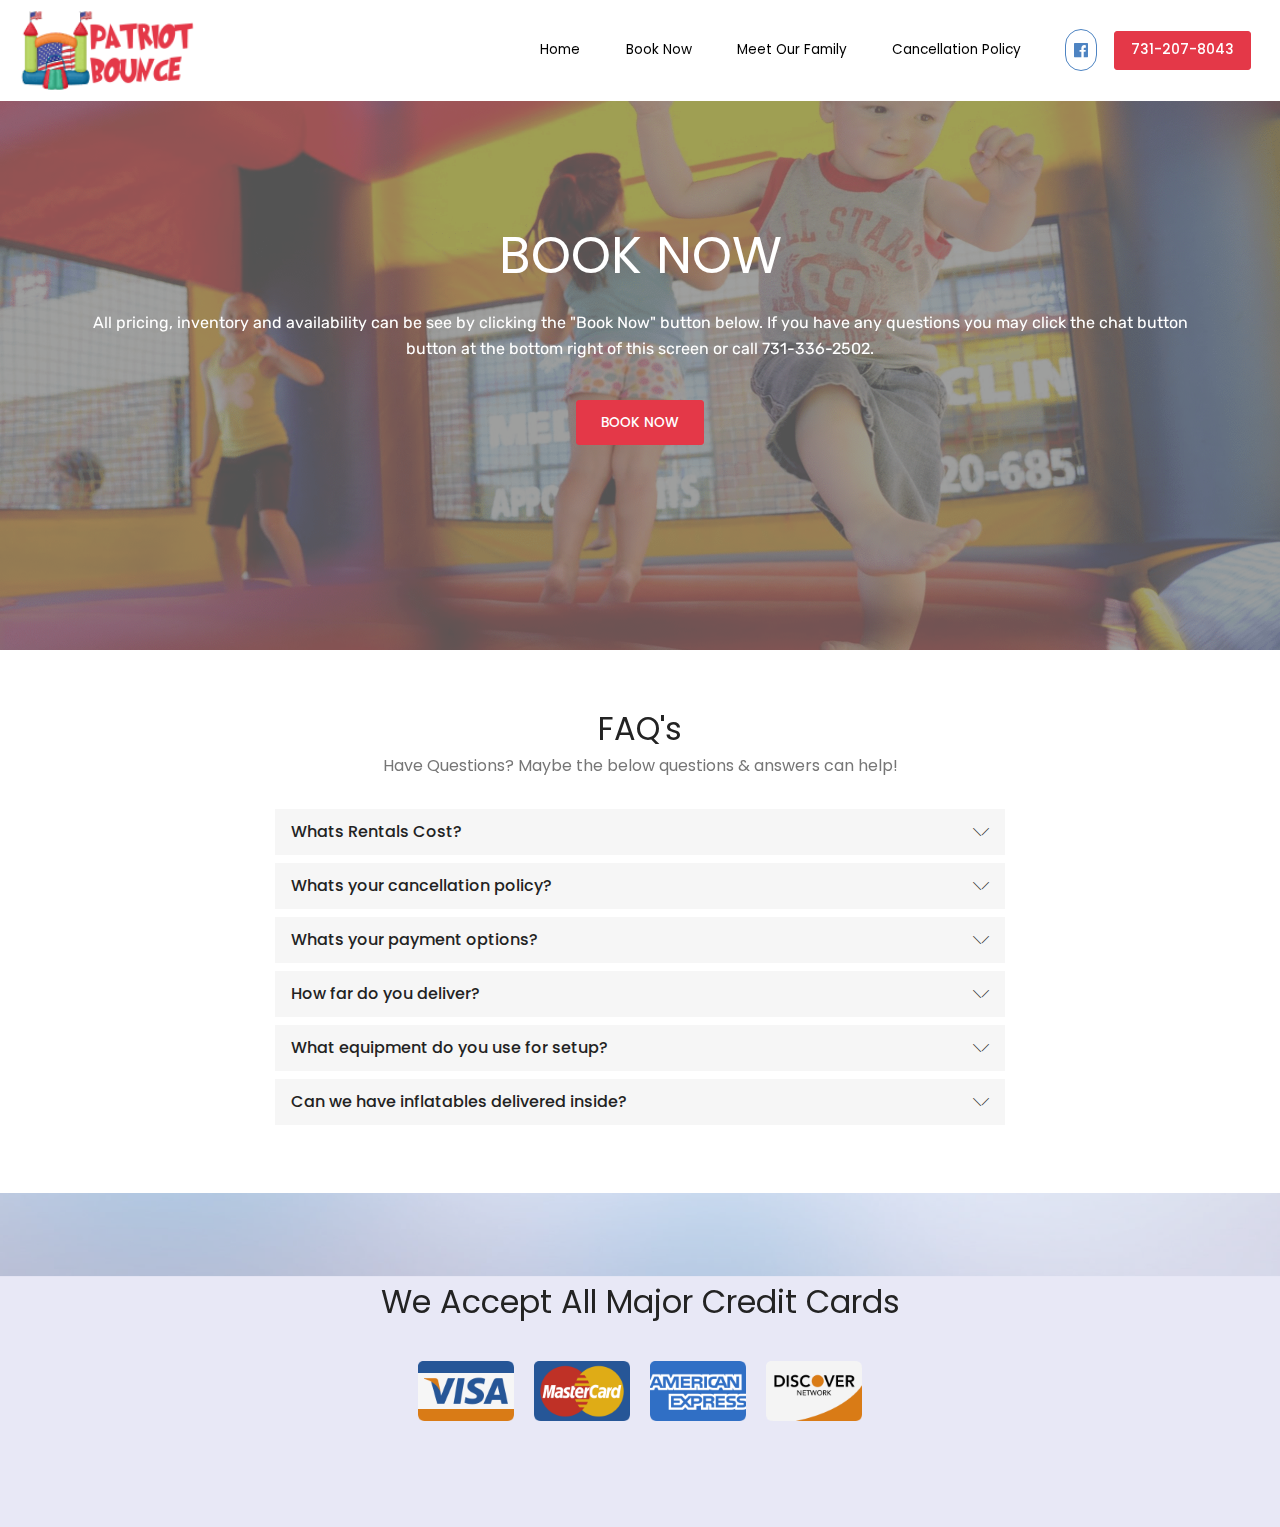
==== commit 5092494c: "create github pages" ====
--- a/index.html
+++ b/index.html
@@ -5,25 +5,29 @@
   <meta charset="UTF-8">
   <meta http-equiv="X-UA-Compatible" content="IE=edge">
   
+  <meta name="twitter:card" content="summary_large_image"/>
+  <meta name="twitter:image:src" content="assets/images/index-meta.png">
+  <meta property="og:image" content="assets/images/index-meta.png">
+  <meta name="twitter:title" content="Patriot Bounce">
   <meta name="viewport" content="width=device-width, initial-scale=1, minimum-scale=1">
   <link rel="shortcut icon" href="assets/images/logo-no-background-164x77.png" type="image/x-icon">
-  <meta name="description" content="">
-  
-  <title>Home</title>
+  <meta name="description" content="Needing a bouncy house, inflatable, water slide, or laser tag for your birthday party, or event located in Tennessee? Check out Patriot Bounce today or call 731-207-8043. Serving Henry County, Benton County, Weakley County, Calloway County, Carroll County, and others. ">
+  
+  
+  <title>Patriot Bounce</title>
   <link rel="stylesheet" href="assets/web/assets/mobirise-icons/mobirise-icons.css">
-  <link rel="stylesheet" href="assets/web/assets/mobirise-icons-bold/mobirise-icons-bold.css">
+  <link rel="stylesheet" href="assets/font-awesome/css/font-awesome.css">
+  <link rel="stylesheet" href="assets/facebook-plugin/style.css">
   <link rel="stylesheet" href="assets/bootstrap/css/bootstrap.min.css">
   <link rel="stylesheet" href="assets/bootstrap/css/bootstrap-grid.min.css">
   <link rel="stylesheet" href="assets/bootstrap/css/bootstrap-reboot.min.css">
+  <link rel="stylesheet" href="assets/socicon/css/styles.css">
   <link rel="stylesheet" href="assets/dropdown/css/style.css">
-  <link rel="stylesheet" href="assets/socicon/css/styles.css">
   <link rel="stylesheet" href="assets/theme/css/style.css">
-  <link rel="stylesheet" href="assets/formoid-css/recaptcha.css">
   <link rel="preload" as="style" href="assets/mobirise/css/mbr-additional.css"><link rel="stylesheet" href="assets/mobirise/css/mbr-additional.css" type="text/css">
   
   
   
-
 </head>
 <body>
   <section class="menu cid-rzBdwvh61V" once="menu" id="menu2-r">
@@ -31,11 +35,11 @@
     
     
 
-    <nav class="navbar navbar-dropdown navbar-fixed-top navbar-expand-lg">
+    <nav class="navbar navbar-dropdown navbar-expand-lg">
         <div class="navbar-brand">
             <span class="navbar-logo">
                 <a href="#">
-                    <img src="assets/images/logo-no-background-164x77.png" alt="" title="" style="height: 3.8rem;">
+                    <img src="assets/images/logo-no-background-164x77.png" alt="" title="" style="height: 5.3rem;">
                 </a>
             </span>
             
@@ -50,569 +54,211 @@
         </button>
       <div class="collapse navbar-collapse" id="navbarSupportedContent">
             <ul class="navbar-nav nav-dropdown" data-app-modern-menu="true"><li class="nav-item">
-                    <a class="nav-link link text-black display-4" href="#">
+                    <a class="nav-link link text-black display-4" href="index.html">
                         Home
                     </a>
                 </li>
                 <li class="nav-item">
-                    <a class="nav-link link text-black display-4" href="#">
+                    <a class="nav-link link text-black display-4" href="book-now.html">
                         Book Now</a>
                 </li>
                 <li class="nav-item">
-                    <a class="nav-link link text-black display-4" href="#">
+                    <a class="nav-link link text-black display-4" href="meet-our-family.html">
                         Meet Our Family</a>
                 </li>
-                <li class="nav-item">
-                    <a class="nav-link link text-black display-4" href="#">
-                        Discounts</a>
-                </li></ul>
-            
-            <div class="navbar-buttons mbr-section-btn">
-                <a class="btn btn-sm btn-info display-4" href="#">
-                  Get In Touch
+                <li class="nav-item"><a class="nav-link link text-black display-4" href="cancellation-policy.html">
+                        Cancellation Policy</a></li></ul>
+            <div class="icons-menu">
+              <div class="soc-item">
+                <a href="https://www.facebook.com/patriotbounce" target="_blank">
+                  <span class="mbr-iconfont fa-facebook-official fa" style="color: rgb(78, 132, 194); fill: rgb(78, 132, 194);"></span>
                 </a>
-            </div>
+              </div>
+              
+              
+              
+              
+              
+            </div>
+            <div class="navbar-buttons mbr-section-btn"><a class="btn btn-sm btn-info display-4" href="tel:+17312078043">731-207-8043</a></div>
       </div>
     </nav>
 </section>
 
-<section class="header7 cid-qIoWJUOnqf" id="header1-1" data-bg-video="https://youtu.be/1ic79i1usMw">
-
-    
-
-    <div class="mbr-overlay" style="opacity: 0.8; background-color: rgb(118, 118, 118);">
+<section class="header7 cid-qIoWJUOnqf mbr-parallax-background" id="header1-1">
+
+    
+
+    <div class="mbr-overlay" style="opacity: 0.7; background-color: rgb(118, 118, 118);">
     </div>
 
     <div class="container text-content">
 
-        <h4 class="mbr-section-subtitle mbr-fonts-style align-center mbr-white display-5">WANT TO HAVE A GOOD TIME AND TO DRINK SOME COFFEE?</h4>
-
-        <h1 class="mbr-section-title pb-3 mbr-fonts-style mbr-white align-center display-1">COME TO OUR CAFE</h1>
-        <p class="mbr-text pb-3 mbr-fonts-style mbr-white align-center display-7">Lorem ipsum dolor sit amet, consectetur adipisicing elit. Natus quisquam dolorem <br>deleniti neque, recusandae modi culpa unde ea hic, consequuntur placeat aspernatur, architecto asperiores laborum <br>voluptate reprehenderit delectus rerum iure.
-        </p>
-        <div class="mbr-section-btn pb-5 align-center"><a class="btn btn-md btn-bgr btn-info display-4" href="#">Read More</a></div>
-    </div>
-    <div class="container mbr-black">
-        <div class="row justify-content-center">
-            <div class="box-item col-md-4">
-                <div class="icon-block-top pb-4 align-center">
-                    <span class="mbr-iconfont mbrib-hot-cup display-2" style="color: rgb(233, 97, 136); fill: rgb(233, 97, 136);"></span>
+        
+
+        <h1 class="mbr-section-title pb-3 mbr-fonts-style mbr-white align-center display-1">BOOK NOW</h1>
+        <p class="mbr-text pb-3 mbr-fonts-style mbr-white align-center display-7">All pricing, inventory and availability can be see by clicking the "Book Now" button below. If you have any questions you may click the chat button button at the bottom right of this screen or call 731-336-2502.</p>
+        <div class="mbr-section-btn pb-5 align-center"><a class="btn btn-md btn-bgr btn-info display-4" href="#">BOOK NOW</a></div>
+    </div>
+    </section>
+
+<section class="accordion1 cid-s82CCZLxGV" id="accordion1-q">
+
+    
+
+    
+    <div class="container">
+        <h2 class="mbr-fonts-style mbr-section-title align-center display-2">FAQ's</h2>
+        <h3 class="mbr-fonts-style mbr-section-subtitle align-center display-5">Have Questions? Maybe the below questions &amp; answers can help!</h3>
+        <div class="row justify-content-center pt-4">
+            <div class="col-md-10 col-lg-8 content-block">
+            <div class="accordion-content">
+                <div id="bootstrap-accordion_16" class="panel-group accordionStyles accordion " role="tablist" aria-multiselectable="true">
+                        <div class="card">
+                            <div class="card-header" role="tab" id="headingOne">
+                                <a role="button" class="collapsed panel-title text-black" data-toggle="collapse" data-core="" href="#collapse11_16" aria-expanded="false" aria-controls="collapse11">
+                                    <h4 class="mbr-fonts-style header-text display-5">
+                                        Whats Rentals Cost?</h4>
+                                    <span class="sign mbr-iconfont mbri-arrow-down inactive"></span>
+
+                                </a>
+                            </div>
+                            <div id="collapse11_16" class="panel-collapse noScroll collapse" role="tabpanel" aria-labelledby="headingOne" data-parent="#bootstrap-accordion_16">
+                                <div class="panel-body p-4">
+                                    <p class="mbr-fonts-style panel-text mbr-text display-7">
+                                       All pricing and inventory can be found here: <a href="book-now.html">https://patriotbounce.com/book-now.html</a></p>
+                                </div>
+                            </div>
+                        </div>
+                
+                        <div class="card">
+                            <div class="card-header" role="tab" id="headingTwo">
+                                <a role="button" class="collapsed panel-title text-black" data-toggle="collapse" data-core="" href="#collapse2_16" aria-expanded="false" aria-controls="collapse2">
+                                    <h4 class="mbr-fonts-style header-text display-5">
+                                        Whats your cancellation policy?</h4>
+                                    <span class="sign mbr-iconfont mbri-arrow-down inactive"></span>
+                                </a>
+                                
+                            </div>
+                            <div id="collapse2_16" class="panel-collapse noScroll collapse" role="tabpanel" aria-labelledby="headingTwo" data-parent="#bootstrap-accordion_16">
+                                <div class="panel-body p-4">
+                                    <p class="mbr-fonts-style panel-text mbr-text display-7">
+                                       Our cancellation policy can be viewed here:&nbsp;<a href="cancellation-policy.html">https://patriotbounce.com/cancellation-policy.html</a></p>
+                                </div>
+                            </div>
+                        </div>
+                
+                        <div class="card">
+                            <div class="card-header" role="tab" id="headingThree">
+                                <a role="button" class="collapsed panel-title text-black" data-toggle="collapse" data-core="" href="#collapse3_16" aria-expanded="false" aria-controls="collapse3">
+                                    <h4 class="mbr-fonts-style header-text display-5">Whats your payment options?</h4>
+                                    <span class="sign mbr-iconfont mbri-arrow-down inactive"></span>
+
+                                </a>
+                            </div>
+                            <div id="collapse3_16" class="panel-collapse noScroll collapse" role="tabpanel" aria-labelledby="headingThree" data-parent="#bootstrap-accordion_16">
+                                <div class="panel-body p-4">
+                                    <p class="mbr-fonts-style panel-text mbr-text display-7">
+                                       We require a $50.00 deposit on all reservations via credit or debit card. The remaining amount can be paid via card or cash upon delivery.</p>
+                                </div>
+                            </div>
+                        </div>
+                
+                        <div class="card">
+                            <div class="card-header" role="tab" id="headingFour">
+                                <a role="button" class="collapsed panel-title text-black" data-toggle="collapse" data-core="" href="#collapse4_16" aria-expanded="false" aria-controls="collapse4">
+                                    <h4 class="mbr-fonts-style header-text display-5">
+                                        How far do you deliver?</h4>
+                                    <span class="sign mbr-iconfont mbri-arrow-down inactive"></span>
+
+                                </a>
+                            </div>
+                            <div id="collapse4_16" class="panel-collapse noScroll collapse" role="tabpanel" aria-labelledby="headingFour" data-parent="#bootstrap-accordion_16">
+                                <div class="panel-body p-4">
+                                    <p class="mbr-fonts-style panel-text mbr-text display-7">We service Henry County, Benton County, Carroll County, Calloway County and Weakley County. If you have an event in another county not listed here than we would need you to call 731-207-8043 for a custom quote.&nbsp;</p>
+                                </div>
+                            </div>
+                        </div>
+                
+                        <div class="card">
+                            <div class="card-header" role="tab" id="headingFive">
+                                <a role="button" class="collapsed panel-title text-black" data-toggle="collapse" data-core="" href="#collapse5_16" aria-expanded="false" aria-controls="collapse5">
+                                    <h4 class="mbr-fonts-style header-text display-5">What equipment do you use for setup?</h4>
+                                    <span class="sign mbr-iconfont mbri-arrow-down inactive"></span>
+
+                                </a>
+                            </div>
+                            <div id="collapse5_16" class="panel-collapse noScroll collapse" data-parent="#bootstrap-accordion_16" role="tabpanel" aria-labelledby="headingFive">
+                                <div class="panel-body p-4">
+                                    <p class="mbr-fonts-style panel-text mbr-text display-7">
+                                       We use a variety of equipment for setup. This equipment includes electrical, water hose, flat bed trucks, tractors, disinfectant sprayers and more. If for some reason we can't access your property with a truck and tractor than please let our team know in advanced so we can plan another approach. Please keep in mind alot of our equipment can weigh a 1000 pounds so its very important we're notified if we can't access your property with our equipment.&nbsp;</p>
+                                </div>
+                            </div>
+                        </div>
+                
+                        <div class="card">
+                            <div class="card-header" role="tab" id="headingSix">
+                                <a role="button" class="collapsed panel-title text-black" data-toggle="collapse" data-core="" href="#collapse6_16" aria-expanded="false" aria-controls="collapse6">
+                                    <h4 class="mbr-fonts-style header-text display-5">Can we have inflatables delivered inside?</h4>
+                                    <span class="sign mbr-iconfont mbri-arrow-down inactive"></span>
+
+                                </a>
+                            </div>
+                            <div id="collapse6_16" class="panel-collapse noScroll collapse" role="tabpanel" aria-labelledby="headingSix" data-parent="#bootstrap-accordion_16">
+                                <div class="panel-body p-4">
+                                    <p class="mbr-fonts-style panel-text mbr-text display-7">
+                                       Certain inflatables are able to be setup inside. We would need to discuss further details for this. Please call us at 731-207-8043 to work out the details with us.&nbsp;</p>
+                                </div>
+                            </div>
+                        </div>
                 </div>
-                <h4 class="box-item-title pb-3 mbr-fonts-style align-center display-5">Best Coffee</h4>
-                <p class="box-item-text mbr-fonts-style align-center display-7">Lorem ipsum dolor sit amet, consectetur adipisicing elit. Asperna</p>
-            </div>
-            <div class="box-item col-md-4">
-                <div class="icon-block-top pb-4 align-center">
-                    <span class="mbr-iconfont mbrib-clock display-2" style="color: rgb(233, 97, 136); fill: rgb(233, 97, 136);"></span>
-                </div>
-                <h4 class="box-item-title pb-3 mbr-fonts-style align-center display-5">Fast Cooking</h4>
-                <p class="box-item-text mbr-fonts-style align-center display-7">Lorem ipsum dolor sit amet, consectetur adipisicing elit. Asperna</p>
-            </div>
-            <div class="box-item col-md-4">
-                <div class="icon-block-top pb-4 align-center">
-                    <span class="mbr-iconfont mbrib-delivery display-2" style="color: rgb(233, 97, 136); fill: rgb(233, 97, 136);"></span>
-                </div>
-                <h4 class="box-item-title pb-3 mbr-fonts-style align-center display-5">Free Delivery</h4>
-                <p class="box-item-text mbr-fonts-style align-center display-7">Lorem ipsum dolor sit amet, consectetur adipisicing elit. Asperna</p>
-            </div>
-        </div>
-    </div>
+            </div>
+            </div>
+    </div>
+    </div>         
 </section>
 
-<section class="cid-qIp7KFGlXe" id="content7-8">
-
-    
-
-    
+<section class="extInfo cid-s82CryeyM8 mbr-parallax-background" id="extInfo1-o">
+
+    
+
+    <div class="mbr-overlay" style="opacity: 0.6; background-color: rgb(228, 229, 251);">
+    </div>
     <div class="container">
         <div class="row justify-content-center">
-            <div class="col-12 col-md-12 align-center">
-                
-                <h2 class="mbr-section-title align-center mbr-fonts-style mbr-bold display-2"><span style="font-weight: normal;">You will enjoy our cafe if you love...</span></h2>
-            </div>
-        </div>
-    </div>
-</section>
-
-<section class="features18 cid-qIoZwj9I6L mbr-parallax-background" id="features18-4">
-    
-    
-
-    <div class="mbr-overlay" style="opacity: 0.6; background-color: rgb(35, 35, 35);">
-    </div>
-    <div class="container">
-        <div class="row justify-content-center content-row">
-            <div class="col-md-6 content-column">
-                    <h4 class="mbr-section-subtitle mbr-fonts-style mbr-white align-left display-5">And that's not all...</h4>
+            <div class="col-12 col-md-12">
+                
+                <h2 class="align-center mbr-fonts-style mbr-section-title display-2">
+                   We Accept All Major Credit Cards</h2>
+            </div>
+
+            <div class="col-12 col-md-12 pt-4">
+                <div class="row justify-content-center">
+                    <ul class="list-inline align-center">
+                        <li class="list-inline-item">
+                            <img src="assets/images/visa.png" alt="Visa">
+                        </li>
+                        <li class="list-inline-item">
+                            <img src="assets/images/master-card.png" alt="Master Card">
+                        </li>
+                        <li class="list-inline-item">
+                            <img src="assets/images/american-express.png" alt="American Express">
+                        </li>
+                        
+                        
+                        <li class="list-inline-item">
+                            <img src="assets/images/discover.png" alt="Discover">
+                        </li>
+                        
+                        
+                        
+                        
+                        
+                        
+                        
                     
-                    <h2 class="mbr-title pt-2 mbr-fonts-style align-left mbr-white display-2">
-                        4 Reasons to Visit Us
-                    </h2>
-                    <p class="mbr-text mbr-section-text pt-3 mbr-fonts-style align-left mbr-white display-7">
-                            Lorem ipsum dolor sit amet, consectetur adipisicing elit. Molestias, maxime. Minus, mollitia dolorem corrupti expedita. Consectetur doloremque mior sit amet</p>
-                    <div class="mbr-section-btn pt-3 align-left"><a class="btn btn-md btn-info display-4" href="#">Visit Us</a></div>
-            </div>
-            <div class="col-md-6">
-                <div class="row">
-                    <div class="card p-3 col-md-6">
-                        <div class="card-box">
-                            <div class="title">
-                                <span class="num mbr-fonts-style mbr-bold m display-1">01.</span>
-                                <h4 class="card-title m-0 mbr-fonts-style mbr-bold mbr-white display-5">
-                                    OUR TEAM</h4>
-                            </div>
-                            <p class="mbr-text card-text mbr-fonts-style mbr-white display-7">
-                                Lorem ipsum dolor sit amet, consectetur adipisicing elit.<br><a href="#" class="text-info">Learn More...</a>
-                            </p>
-                        </div>
-                    </div>
-                    <div class="card p-3 col-md-6">
-                        <div class="card-box">
-                            <div class="title">
-                                <span class="num mbr-fonts-style mbr-bold display-1">02.</span>
-                                <h4 class="card-title mbr-fonts-style m-0 mbr-bold mbr-white display-5">
-                                    OUR COFFEE</h4>
-                            </div>
-                            <p class="mbr-text card-text mbr-fonts-style mbr-white display-7">
-                                Lorem ipsum dolor sit amet, consectetur adipisicing elit.<br><a href="#" class="text-info">Learn More...</a>
-                            </p>
-                        </div>
-                    </div>
-                    <div class="card p-3 col-md-6">
-                        <div class="card-box">
-                            <div class="title">
-                                <span class="num mbr-fonts-style mbr-bold display-1">03.</span>
-                                <h4 class="card-title m-0 mbr-fonts-style mbr-bold mbr-white display-5">
-                                    OUR PHILOSOPHY</h4>
-                            </div>
-                            <p class="mbr-text card-text mbr-fonts-style mbr-white display-7">
-                                Lorem ipsum dolor sit amet, consectetur adipisicing elit.<br><a href="#" class="text-info">Learn More...</a>
-                            </p>
-                        </div>
-                    </div>
-                    <div class="card p-3 col-md-6">
-                        <div class="card-box">
-                            <div class="title">
-                                <span class="num mbr-fonts-style mbr-bold display-1">04.</span>
-                                <h4 class="card-title mbr-fonts-style m-0 mbr-bold mbr-white display-5">
-                                    OUR SPEED</h4>
-                            </div>
-                            <p class="mbr-text card-text mbr-fonts-style mbr-white display-7">
-                                Lorem ipsum dolor sit amet, consectetur adipisicing elit.<br><a href="#" class="text-info">Learn More...</a>
-                            </p>
-                        </div>
-                    </div>
+                    </ul>
                 </div>
-            </div>
-        </div>
-    </div>
-</section>
-
-<section class="teams1 cid-qIoZsmrGyp" id="teams2-3">
-
-    
-
-    
-    <div class="container">
-        <h2 class="mbr-section-title mbr-fonts-style align-center mbr-black display-2">1. Meet our waiters team
-        </h2>
-        <h3 class="mbr-section-subtitle mbr-fonts-style align-center pt-2 display-5">Lorem Ipsum Dolor Sit Amet</h3>
-        <div class="row justify-content-center flip-card pt-4">
-            <div class="col-md-6 col-lg-3 card-wrap">
-                <div class="image-wrap">
-                    <img src="assets/images/face5.jpg" alt="">
-                    <div class="social-media align-center">
-                        <ul>
-                            <li>
-                                <a class="icon-transition" href="https://www.facebook.com/Mobirise">
-                                    <span class="mbr-iconfont mbr-black socicon-facebook socicon"></span>
-                                </a>
-                            </li>
-                            <li>
-                                <a class="icon-transition" href="https://twitter.com/mobirise">
-                                    <span class="mbr-iconfont mbr-black socicon-twitter socicon"></span>
-                                </a>
-                            </li>
-                            <li>
-                                <a class="icon-transition" href="https://instagram.com/mobirise/">
-                                    <span class="mbr-iconfont mbr-black socicon-instagram socicon"></span>
-                                </a>
-                            </li>
-                            
-                            
-                            
-                        </ul>
-                    </div>
-                    <div class="img-overlay"></div>
-                </div>
-                <h4 class="mbr-fonts-style mbr-name align-left pt-4 mbr-bold display-5">
-                    Amanda Adams
-                </h4>
-                
-                <p class="mbr-fonts-style mbr-text align-left pt-1 display-7">
-                      Lorem ipsum dolor sit amet, consectetur adipisicing elit. Blanditiis, pariatur.
-                </p>
-            </div>
-            <div class="col-md-6 col-lg-3 card-wrap">
-                <div class="image-wrap">
-                    <img src="assets/images/face6.jpg" alt="">
-                    <div class="img-overlay"></div>
-                    <div class="social-media align-center">
-                        <ul>
-                            <li>
-                                <a class="icon-transition" href="https://www.facebook.com/Mobirise">
-                                    <span class="mbr-iconfont mbr-black socicon-facebook socicon"></span>
-                                </a>
-                            </li>
-                            <li>
-                                <a class="icon-transition" href="https://twitter.com/mobirise">
-                                    <span class="mbr-iconfont mbr-black socicon-twitter socicon"></span>
-                                </a>
-                            </li>
-                            <li>
-                                <a class="icon-transition" href="https://instagram.com/mobirise/">
-                                    <span class="mbr-iconfont mbr-black socicon-instagram socicon"></span>
-                                </a>
-                            </li>
-                            
-                            
-                            
-                        </ul>    
-                    </div>
-                </div>
-                <h4 class="mbr-fonts-style mbr-name align-left pt-4 mbr-bold display-5">
-                    John Smith
-                </h4>
-                
-                <p class="mbr-fonts-style mbr-text align-left pt-1 display-7">
-                      Lorem ipsum dolor sit amet, consectetur adipisicing elit. Blanditiis, pariatur.
-                </p>
-            </div>
-            <div class="col-md-6 col-lg-3 card-wrap">
-                <div class="image-wrap">
-                    <img src="assets/images/face7.jpg" alt="">
-                    <div class="img-overlay"></div>
-                    <div class="social-media align-center">
-                        <ul>
-                            <li>
-                                <a class="icon-transition" href="https://www.facebook.com/Mobirise">
-                                    <span class="mbr-iconfont mbr-black socicon-facebook socicon"></span>
-                                </a>
-                            </li>
-                            <li>
-                                <a class="icon-transition" href="https://twitter.com/mobirise">
-                                    <span class="mbr-iconfont mbr-black socicon-twitter socicon"></span>
-                                </a>
-                            </li>
-                            <li>
-                                <a class="icon-transition" href="https://instagram.com/mobirise/">
-                                    <span class="mbr-iconfont mbr-black socicon-instagram socicon"></span>
-                                </a>
-                            </li>
-                            
-                            
-                            
-                        </ul>
-                    </div>
-                </div>
-                <h4 class="mbr-fonts-style mbr-name align-left pt-4 mbr-bold display-5">
-                    Amanda Adams
-                </h4>
-                
-                <p class="mbr-fonts-style mbr-text align-left pt-1 display-7">
-                      Lorem ipsum dolor sit amet, consectetur adipisicing elit. Blanditiis, pariatur.
-                </p>
-            </div>
-            
-        </div>
-    </div>
-</section>
-
-<section class="cid-qIpcXer6tV mbr-parallax-background" id="content9-a">
-
-    
-
-    
-    <div class="container">
-        <div class="row justify-content-center">
-            <div class="col-12 col-md-12 align-center">
-                <h2 class="mbr-section-title align-left mbr-fonts-style mbr-bold mbr-white display-2">2. We are proud of our coffee</h2>
-                <h3 class="mbr-section-subtitle align-left mbr-fonts-style mbr-white pt-2 display-5">There is nothing to write here, it is just needed to tasted...</h3>
-            </div>
-        </div>
-    </div>
-</section>
-
-<section class="features19 cid-qIpf9Jg0yJ" id="features12-b">
-
-    
-
-    
-    <div class="container">
-        <h2 class="mbr-section-title align-left mbr-fonts-style mbr-bold display-2">
-            <span style="font-weight: normal;">3. Read our blog to understand our philosophy</span></h2>
-
-        
-        <div class="row justify-content-center align-items-start">
-            
-            <div class="card px-3 py-4 col-md-4">
-                <div class="card-wrapper flip-card">
-                    <div class="card-img">
-                        <img src="assets/images/nathan-dumlao-314125-1920x1280.jpg" alt="" title="">
-                        <div class="img-text mbr-text mbr-fonts-style align-center mbr-white display-4">Customer story</div>
-                    </div>
-                    <div class="card-box">
-                        <h3 class="mbr-title mbr-fonts-style mbr-bold mbr-black align-center display-2"><span style="font-weight: normal;">Lorem ipsum</span></h3>
-                        <p class="mbr-card-text mbr-fonts-style align-center display-7">
-                            Lorem ipsum dolor sit amet, consectetur adipisicing elit.
-                        </p>
-                        <div class="mbr-section-btn align-center">
-                            <a href="#" class="btn btn-md btn-info display-4">Read More</a>
-                        </div>
-                    </div>
-                </div>
-            </div>
-
-            <div class="card px-3 py-4 col-md-4">
-                <div class="card-wrapper flip-card">
-                    <div class="card-img">
-                        <img src="assets/images/redd-angelo-32872-1200x800.jpg" alt="" title="">
-                        <div class="img-text mbr-text mbr-fonts-style align-center mbr-white display-4">
-                             Outlook
-                        </div>
-                    </div>
-                    <div class="card-box">
-                        <h3 class="mbr-title mbr-fonts-style mbr-bold mbr-black align-center display-2"><span style="font-weight: normal;">Lorem ipsum</span></h3>
-                        <p class="mbr-card-text mbr-fonts-style align-center display-7">
-                            Lorem ipsum dolor sit amet, consectetur adipisicing elit.
-                        </p>
-                        <div class="mbr-section-btn align-center">
-                            <a href="#" class="btn btn-md btn-info display-4">Read More</a>
-                        </div>
-                    </div>
-                </div>
-            </div>
-
-            <div class="card px-3 py-4 col-md-4">
-                <div class="card-wrapper flip-card">
-                    <div class="card-img">
-                        <img src="assets/images/tim-arterbury-101472-1200x800.jpg" alt="" title="">
-                        <div class="img-text mbr-text mbr-fonts-style align-center mbr-white display-4">Kitchen stories</div>
-                    </div>
-                    <div class="card-box">
-                        <h3 class="mbr-title mbr-fonts-style mbr-bold mbr-black align-center display-2"><span style="font-weight: normal;">Lorem ipsum</span></h3>
-                        <p class="mbr-card-text mbr-fonts-style align-center display-7">
-                            Lorem ipsum dolor sit amet, consectetur adipisicing elit.
-                        </p>
-                        <div class="mbr-section-btn align-center">
-                            <a href="#" class="btn btn-md btn-info display-4">Read More</a>
-                        </div>
-                    </div>
-                </div>
-            </div>
-
-            
-        </div>
-    </div>
-</section>
-
-<section class="carousel slide testimonials-slider cid-qIoZa8EtE9" data-bg-video="https://www.youtube.com/watch?v=36YgDDJ7XSc" id="testimonials-slider2-2">
-    
-    
-
-    <div class="mbr-overlay" style="opacity: 0.4; background-color: rgb(35, 35, 35);">
-    </div>
-
-    <div class="container text-center">
-        
-        <h3 class="mbr-section-subtitle mbr-fonts-style align-left display-5">Read the reviews and you will understand what we're talking about</h3>
-
-        <h2 class="mbr-fonts-style mbr-section-title align-left mbr-white display-2">4. Our speed..</h2>
-
-        <div class="carousel slide pt-4" data-ride="carousel" role="listbox">
-            <div class="carousel-inner">
-                
-            <div class="carousel-item">
-                    <div class="row justify-content-center">
-                        <div class="col-md-4">                          
-                            <div class="mbr-text mbr-fonts-style align-left display-7">
-                                 Make your own website in a few clicks! Mobirise helps you cut down development time by providing you with a flexible website editor with a drag and drop interface.
-                            </div>
-                            <h4 class="mbr-fonts-style signature mbr-bold pt-3 align-left display-5"><strong>— John Smith</strong></h4>                   
-                            <h5 class="desk mbr-fonts-style pt-3 align-left display-5">Manager</h5>
-                        </div>
-
-                        <div class="col-md-4 d-none d-md-block">
-                            <div class="mbr-text mbr-fonts-style align-left display-7">
-                                 Make your own website in a few clicks! Mobirise helps you cut down development time by providing you with a flexible website editor with a drag and drop interface.
-                            </div>
-                            <h4 class="mbr-fonts-style signature mbr-bold pt-3 align-left display-5"><strong>— John Smith</strong></h4>       
-                            <h5 class="desk mbr-fonts-style pt-3 align-left display-5">Manager</h5>            
-                        </div>
-                        
-                        <div class="col-md-4 d-none d-md-block">
-                            <div class="mbr-text mbr-fonts-style align-left display-7">
-                                 Make your own website in a few clicks! Mobirise helps you cut down development time by providing you with a flexible website editor with a drag and drop interface.</div>
-                            <h4 class="mbr-fonts-style signature mbr-bold pt-3 align-left display-5"><strong>— John Smith</strong></h4>
-                            <h5 class="desk mbr-fonts-style pt-3 align-left display-5">Manager</h5>                    
-                        </div>
-                    </div>
-                </div><div class="carousel-item">
-                    <div class="row justify-content-center">
-                        <div class="col-md-4">                          
-                            <div class="mbr-text mbr-fonts-style align-left display-7">
-                                 Make your own website in a few clicks! Mobirise helps you cut down development time by providing you with a flexible website editor with a drag and drop interface.
-                            </div>
-                            <h4 class="mbr-fonts-style signature mbr-bold pt-3 align-left display-5"><strong>— John Smith</strong></h4>                   
-                            <h5 class="desk mbr-fonts-style pt-3 align-left display-5">Manager</h5>
-                        </div>
-
-                        <div class="col-md-4 d-none d-md-block">
-                            <div class="mbr-text mbr-fonts-style align-left display-7">
-                                 Make your own website in a few clicks! Mobirise helps you cut down development time by providing you with a flexible website editor with a drag and drop interface.
-                            </div>
-                            <h4 class="mbr-fonts-style signature mbr-bold pt-3 align-left display-5"><strong>— John Smith</strong></h4>       
-                            <h5 class="desk mbr-fonts-style pt-3 align-left display-5">Manager</h5>            
-                        </div>
-                        
-                        <div class="col-md-4 d-none d-md-block">
-                            <div class="mbr-text mbr-fonts-style align-left display-7">
-                                 Make your own website in a few clicks! Mobirise helps you cut down development time by providing you with a flexible website editor with a drag and drop interface.</div>
-                            <h4 class="mbr-fonts-style signature mbr-bold pt-3 align-left display-5"><strong>— John Smith</strong></h4>
-                            <h5 class="desk mbr-fonts-style pt-3 align-left display-5">Manager</h5>                    
-                        </div>
-                    </div>
-                </div></div>
-
-            <div class="carousel-controls">
-                <a class="carousel-control-prev" role="button" data-slide="prev">
-                  <span aria-hidden="true" class="mbri-left mbr-iconfont"></span>
-                  <span class="sr-only">Previous</span>
-                </a>
-                
-                <a class="carousel-control-next" role="button" data-slide="next">
-                  <span aria-hidden="true" class="mbri-right mbr-iconfont"></span>
-                  <span class="sr-only">Next</span>
-                </a>
-            </div>
-        </div>
-    </div>
-</section>
-
-<section class="cid-qIpiCNOGSw" id="social-buttons1-c">
-    
-    
-
-    
-
-    <div class="container">
-        <div class="media-container-row">
-            <div class="col-md-10 col-lg-8 align-center">
-                <h3 class="mbr-section-subtitle mbr-fonts-style display-5">Lorem Ipsum Dolor Sit Amet</h3>
-                <h2 class="mbr-section-title mbr-fonts-style pb-3 display-2">Do you like it? Share this page!</h2>
-                <div class="mbr-social-likes">
-                    <span class="btn btn-social socicon-bg-facebook facebook mx-2" title="Share link on Facebook">
-                        <i class="socicon socicon-facebook"></i>
-                    </span>
-                    <span class="btn btn-social twitter socicon-bg-twitter mx-2" title="Share link on Twitter">
-                        <i class="socicon socicon-twitter"></i>
-                    </span>
-                    <span class="btn btn-social plusone socicon-bg-googleplus mx-2" title="Share link on Google+">
-                        <i class="socicon socicon-googleplus"></i>
-                    </span>
-                    <span class="btn btn-social vkontakte socicon-bg-vkontakte mx-2" title="Share link on VKontakte">
-                        <i class="socicon socicon-vkontakte"></i>
-                    </span>
-                    <span class="btn btn-social odnoklassniki socicon-bg-odnoklassniki mx-2" title="Share link on Odnoklassniki">
-                        <i class="socicon socicon-odnoklassniki"></i>
-                    </span>
-                    <span class="btn btn-social pinterest socicon-bg-pinterest mx-2" title="Share link on Pinterest">
-                        <i class="socicon socicon-pinterest"></i>
-                    </span>
-                    <span class="btn btn-social mailru socicon-bg-mail mx-2" title="Share link on Mailru">
-                        <i class="socicon socicon-mail"></i>
-                    </span>
-                </div>
-            </div>
-        </div>
-    </div>
-</section>
-
-<section class="cid-qIpj9qVZg6" id="footer4-f">
-
-    
-
-    
-
-    <div class="container">
-        <div class="row content justify-content-center align-items-start mbr-black">
-            <div class="col-12 col-md-6 col-lg-4 pb-3">
-                <div class="logo pb-3 align-center">
-                    <a href="index.html">
-                        <img src="assets/images/background11-1920x1269.jpg" alt="" title="" style="height: 5rem;">
-                    </a>
-                </div>
-                
-                <div class="address">
-                    <h3 class="address-title mbr-fonts-style pb-2 align-center display-5">
-                        Address
-                    </h3>
-                    <p class="address-block mbr-fonts-style pb-3 align-center mbr-text display-4">
-                        1234 Street Name<br>
-                        City, AA 99999
-                    </p>
-                </div>
-                <div class="contacts">
-                    <h3 class="contacts-title mbr-fonts-style pb-2 align-center display-5">
-                        Contacts
-                    </h3>
-                    <p class="contacts-block mbr-fonts-style align-center mbr-text display-4">
-                        Email: support@mobirise.com<br>
-                        Phone: +1 (0) 000 0000 001<br>
-                        Fax: +1 (0) 000 0000 002
-                    </p>
-                </div>
-            </div>
-            <div class="col-sm-12 col-md-6 col-lg-5 col-xl-4 opening-hours pb-3 align-center">
-                <h3 class="opening-hours-title pb-3 mbr-fonts-style align-center display-5">
-                    OPENING HOURS</h3>
-                <div class="col-5 days-column mbr-fonts-style mbr-bold align-right mbr-text display-7">
-                    <span>Monday</span>
-                    <span>Tuesday</span>
-                    <span>Wednesday</span>
-                    <span>Thursday</span>
-                    <span>Friday</span>
-                    <span>Saturday</span><br>
-                </div>
-                <div class="col-5 hours-column mbr-fonts-style align-left mbr-text display-7">
-                    <span>11:00 - 18:00</span>
-                    <span>11:00 - 18:00</span>
-                    <span>11:00 - 18:00</span>
-                    <span>11:00 - 18:00</span>
-                    <span>11:00 - 18:00</span>
-                    <span>11:00 - 18:00</span><br>
-                </div>
-            </div>
-            <div class="form-1 col-sm-12 col-md-5 col-xl-4 col-lg-3" data-form-type="formoid">
-                <h3 class="form-title pb-3 mbr-fonts-style align-center display-5">
-                    GET IN TOUCH
-                </h3>
-                <div data-form-alert="" hidden="">Thanks for filling out the form!</div>
-                <form class="mbr-form" action="https://mobirise.com/" method="post" data-form-title="My Mobirise Form"><input type="hidden" name="email" data-form-email="true" value="zmt52se4vlKzG9ZlRMrSObZA/iM51Rg0sKf0PgTAXvzf80+NhIMgF3amlHQhSe3bJ9eZWDOBrLp2VA5c1rhc6i1LbFNF8a+Ec8ieLGg7/wBkrPD/YJSi8HIZQzjjRhtb.4vvTKW60lj3cM4IjOCqK71lzVSYR9H7xZ2xOvW2wbdr5QJtB7LUsm92ueW5TcLm4JoI597ISmDPSEVZ+30Vv059exFuM1EjeOlMCNAIVsxdz7G8ettgwmm73R4NW9Vpc">
-                    <div class="input-wrap" data-for="name">
-                        <input type="text" class="field display-7" name="name" placeholder="Name" data-form-field="Name" required="" id="name-footer4-f">
-                    </div>
-                    
-                    <div class="input-wrap" data-for="phone">
-                        <input type="text" class="field display-7" name="phone" placeholder="Phone" data-form-field="Phone" id="phone-footer4-f">
-                    </div>
-                    <div class="form-group pb-2" data-for="message">
-                        <textarea type="text" class="form-control display-7" name="message" placeholder="Message" rows="2" data-form-field="Message" id="message-footer4-f"></textarea>
-                    </div>
-                    <div class="btn-row align-center">
-                        <span class="input-group-btn"><button href="#" type="submit" class="btn btn-form btn-info display-4">Send</button></span>
-                    </div>
-                </form>
             </div>
         </div>
     </div>
@@ -621,22 +267,18 @@
 
   <script src="assets/web/assets/jquery/jquery.min.js"></script>
   <script src="assets/popper/popper.min.js"></script>
+  <script src="https://connect.facebook.net/en_US/sdk.js#xfbml=1&version=v2.5"></script>
+  <script src="https://apis.google.com/js/plusone.js"></script>
+  <script src="assets/facebook-plugin/facebook-script.js"></script>
   <script src="assets/bootstrap/js/bootstrap.min.js"></script>
+  <script src="assets/smoothscroll/smooth-scroll.js"></script>
+  <script src="assets/touchswipe/jquery.touch-swipe.min.js"></script>
+  <script src="assets/parallax/jarallax.min.js"></script>
+  <script src="assets/mbr-switch-arrow/mbr-switch-arrow.js"></script>
   <script src="assets/dropdown/js/nav-dropdown.js"></script>
   <script src="assets/dropdown/js/navbar-dropdown.js"></script>
-  <script src="assets/touchswipe/jquery.touch-swipe.min.js"></script>
-  <script src="assets/ytplayer/jquery.mb.ytplayer.min.js"></script>
-  <script src="assets/vimeoplayer/jquery.mb.vimeo_player.js"></script>
-  <script src="assets/parallax/jarallax.min.js"></script>
-  <script src="assets/mbr-flip-card/mbr-flip-card.js"></script>
-  <script src="assets/bootstrapcarouselswipe/bootstrap-carousel-swipe.js"></script>
-  <script src="assets/mbr-testimonials-slider/mbr-testimonials-slider.js"></script>
-  <script src="assets/sociallikes/social-likes.js"></script>
-  <script src="assets/smoothscroll/smooth-scroll.js"></script>
   <script src="assets/theme/js/script.js"></script>
-  <script src="assets/formoid/formoid.min.js"></script>
-  
-  
-
+  
+  
 </body>
 </html>--- a/assets/facebook-plugin/style.css
+++ b/assets/facebook-plugin/style.css
@@ -0,0 +1,63 @@
+.mbr-section.mbr-section__comments{
+    position: relative;
+}
+.mbr-section__comments{
+    background-size: cover;
+}
+.addons-container {
+  position: relative;
+  margin-left: auto;
+  margin-right: auto;
+  padding-right: 15px;
+  padding-left: 15px; }
+  @media (min-width: 576px) {
+    .addons-container {
+      padding-right: 15px;
+      padding-left: 15px; } }
+  @media (min-width: 768px) {
+    .addons-container {
+      padding-right: 15px;
+      padding-left: 15px; } }
+  @media (min-width: 992px) {
+    .addons-container {
+      padding-right: 15px;
+      padding-left: 15px; } }
+  @media (min-width: 1200px) {
+    .addons-container {
+      padding-right: 15px;
+      padding-left: 15px; } }
+  @media (min-width: 576px) {
+    .addons-container {
+      width: 540px;
+      max-width: 100%; } }
+  @media (min-width: 768px) {
+    .addons-container {
+      width: 720px;
+      max-width: 100%; } }
+  @media (min-width: 992px) {
+    .addons-container {
+      width: 960px;
+      max-width: 100%; } }
+  @media (min-width: 1200px) {
+    .addons-container {
+      width: 1140px;
+      max-width: 100%; } }
+
+.addons-container-inner{
+    position: relative;
+    width: 100%;
+    min-height: 1px;
+    padding-right: 15px;
+    padding-left: 15px;
+}
+@media (min-width: 567px) {
+    .addons-container-inner{
+        -ms-flex: 0 0 66.666667%;
+        flex: 0 0 66.666667%;
+        max-width: 66.666667%;
+    }
+}
+.addons-row{
+    display: flex;
+    justify-content:center;
+}